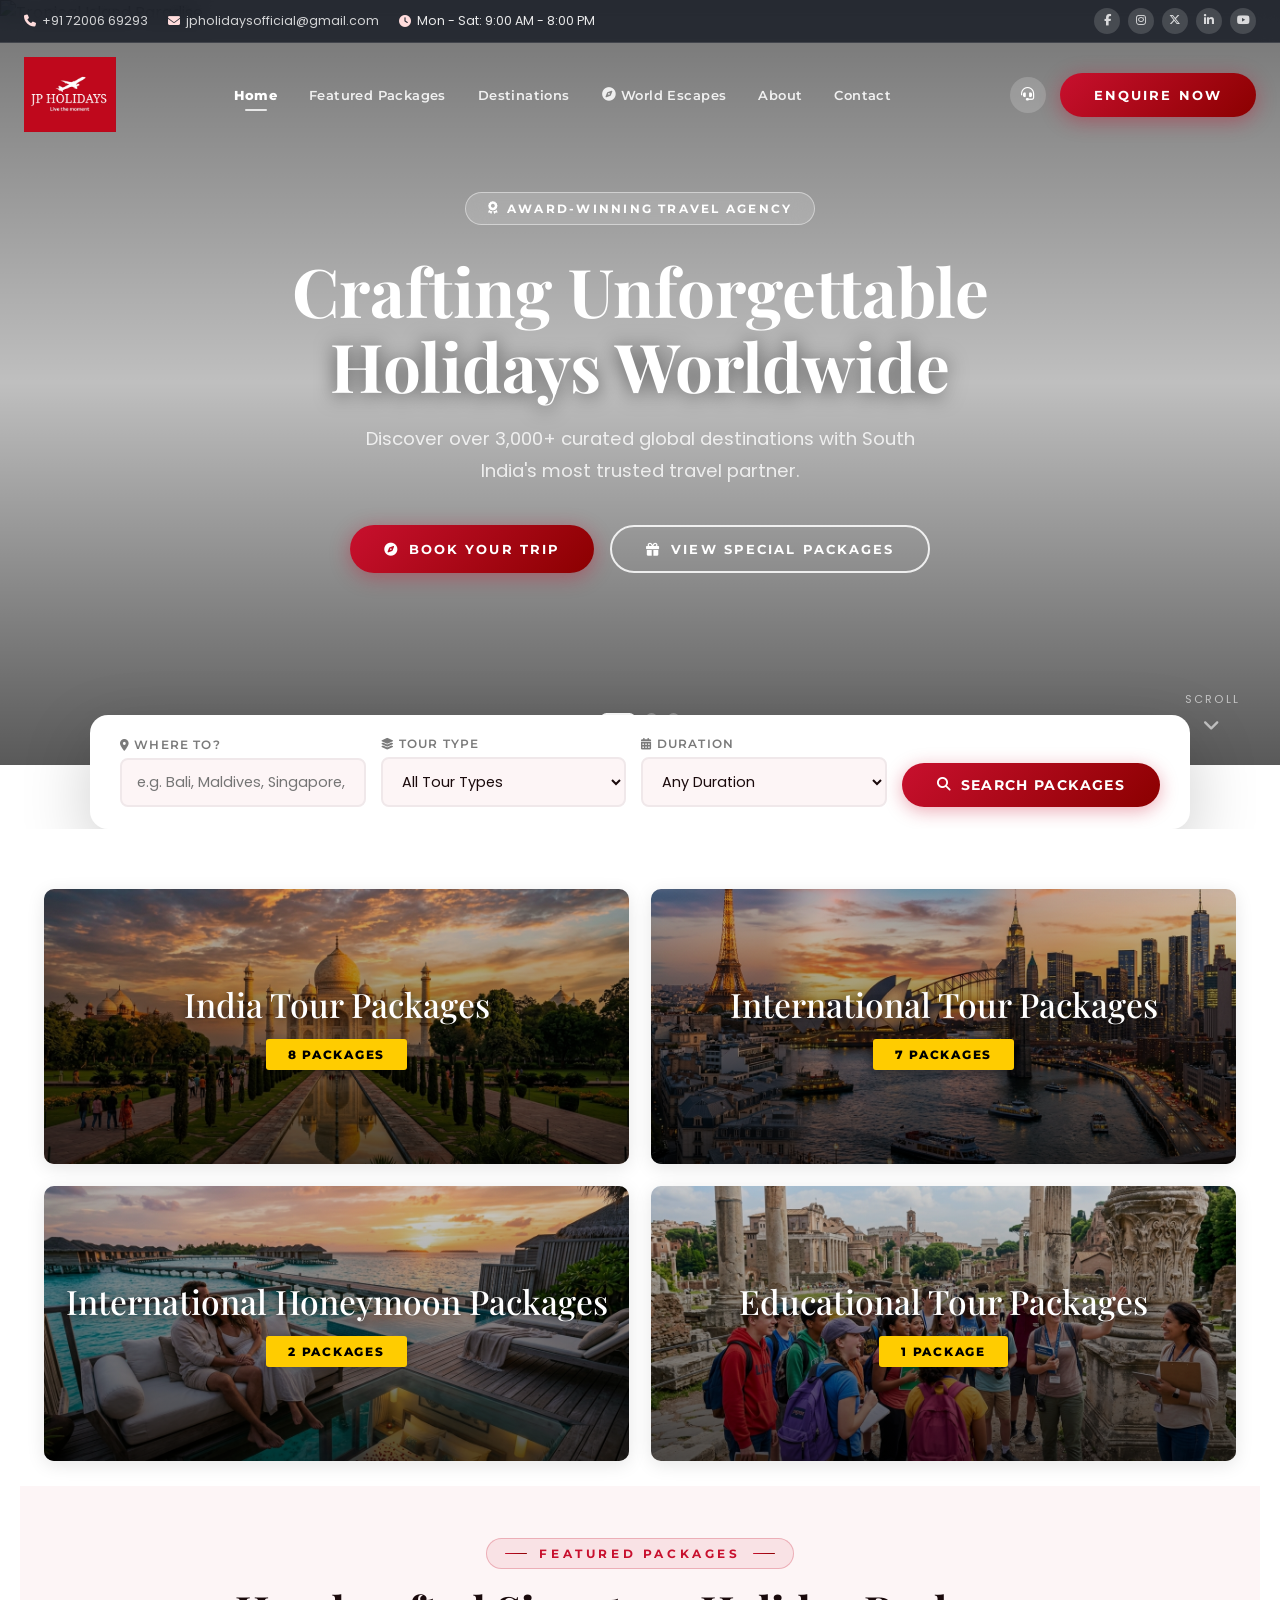
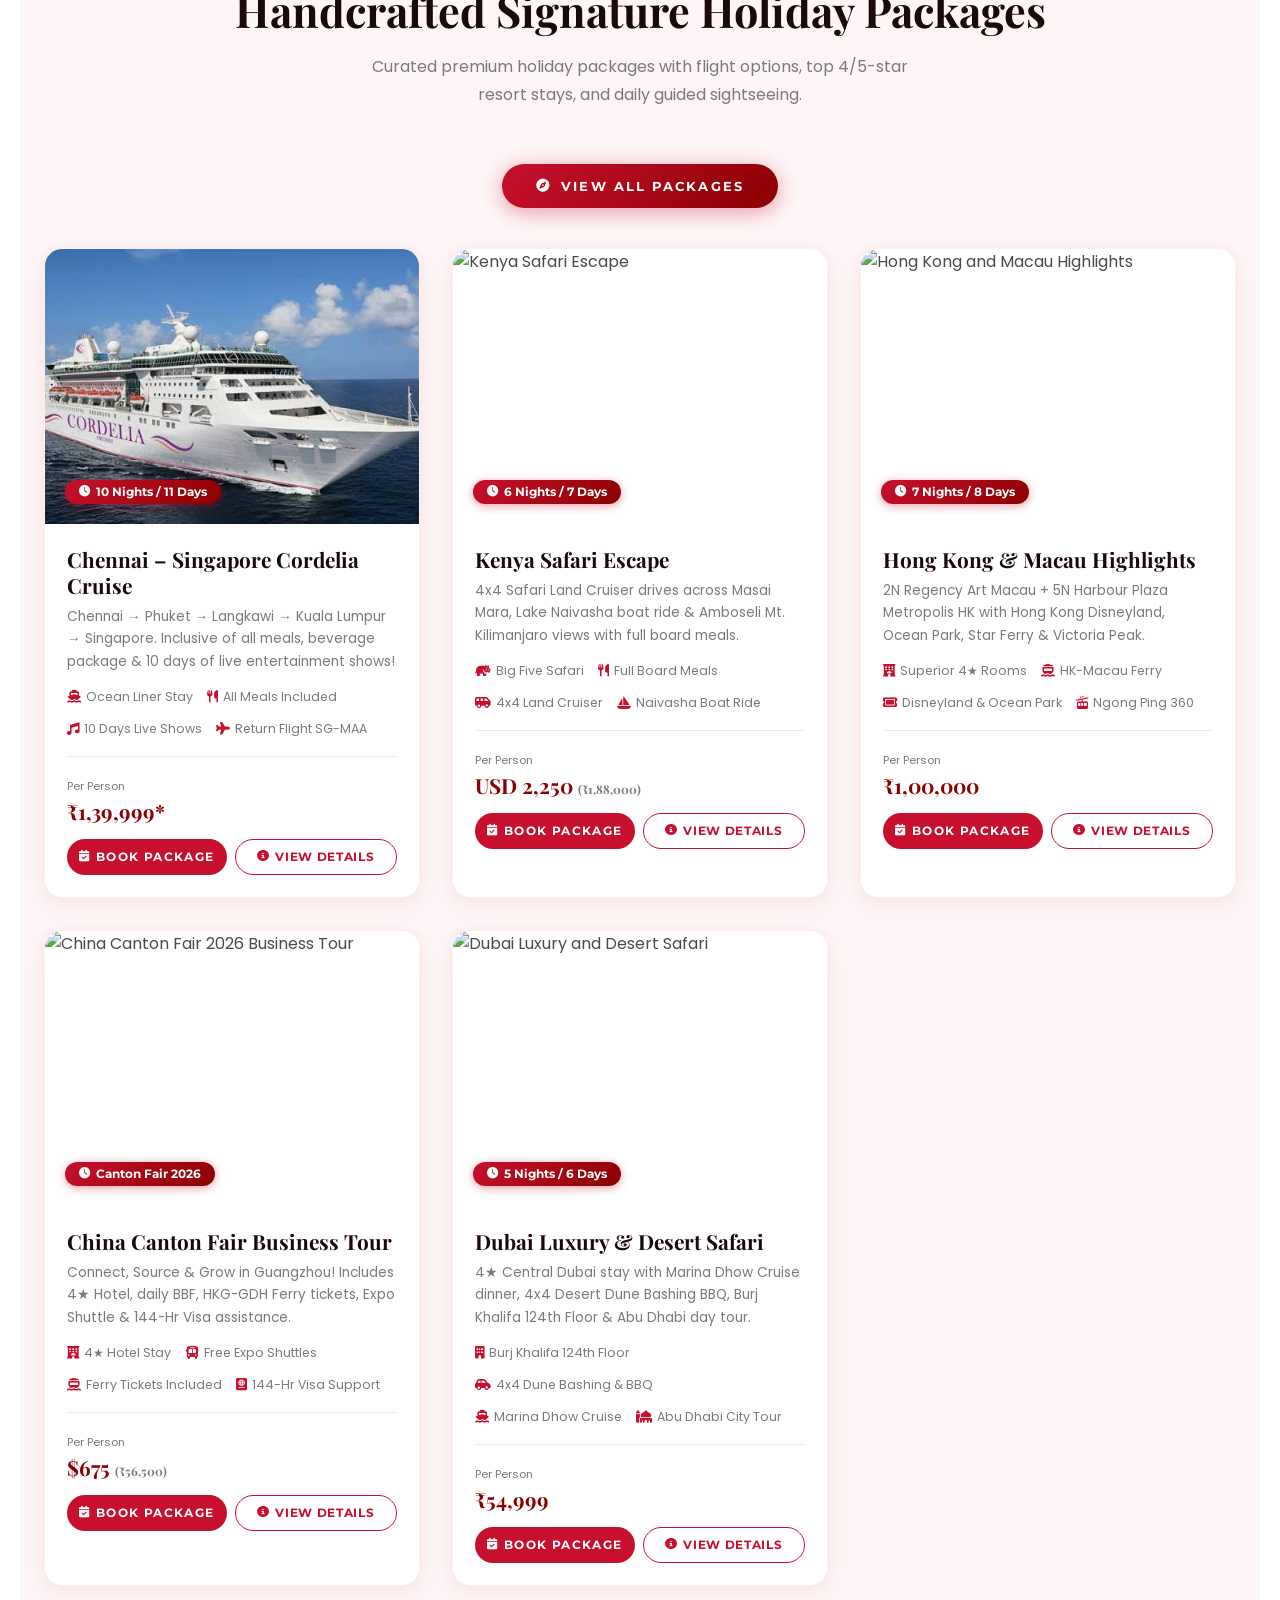
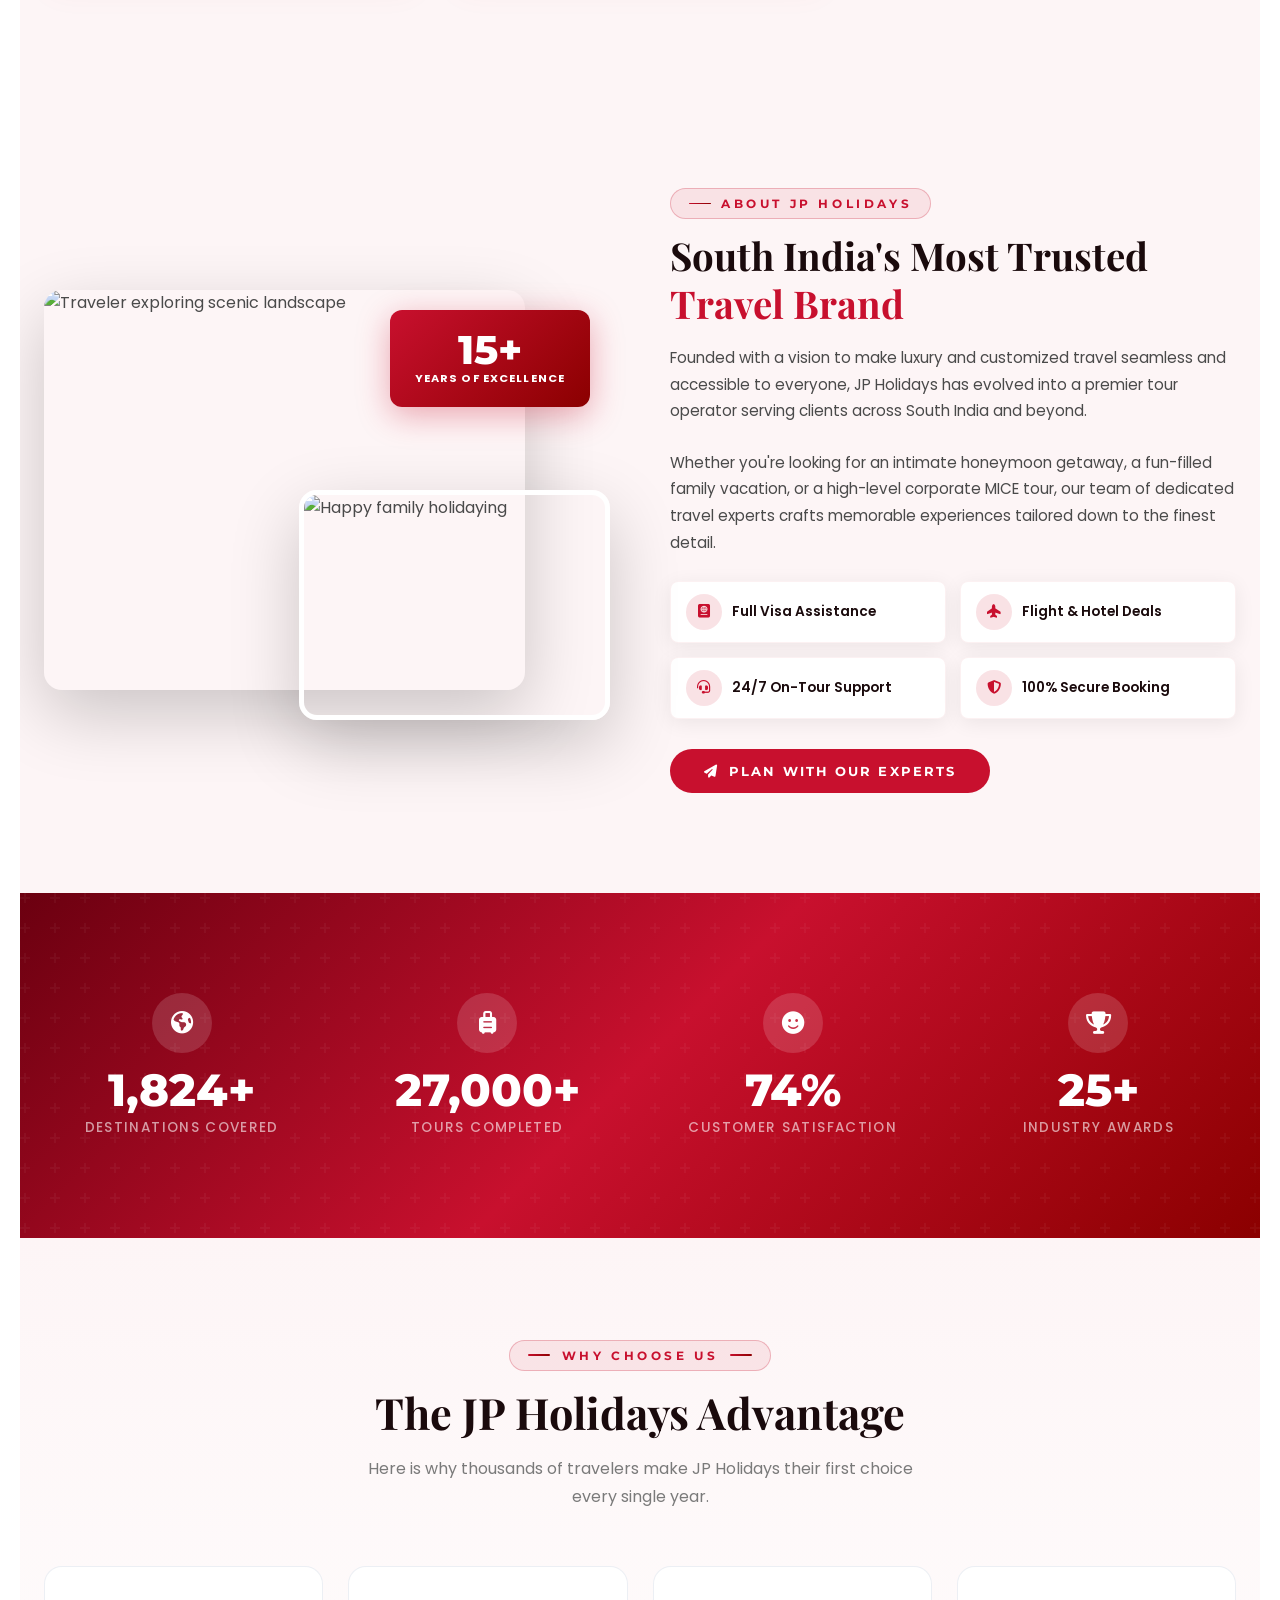
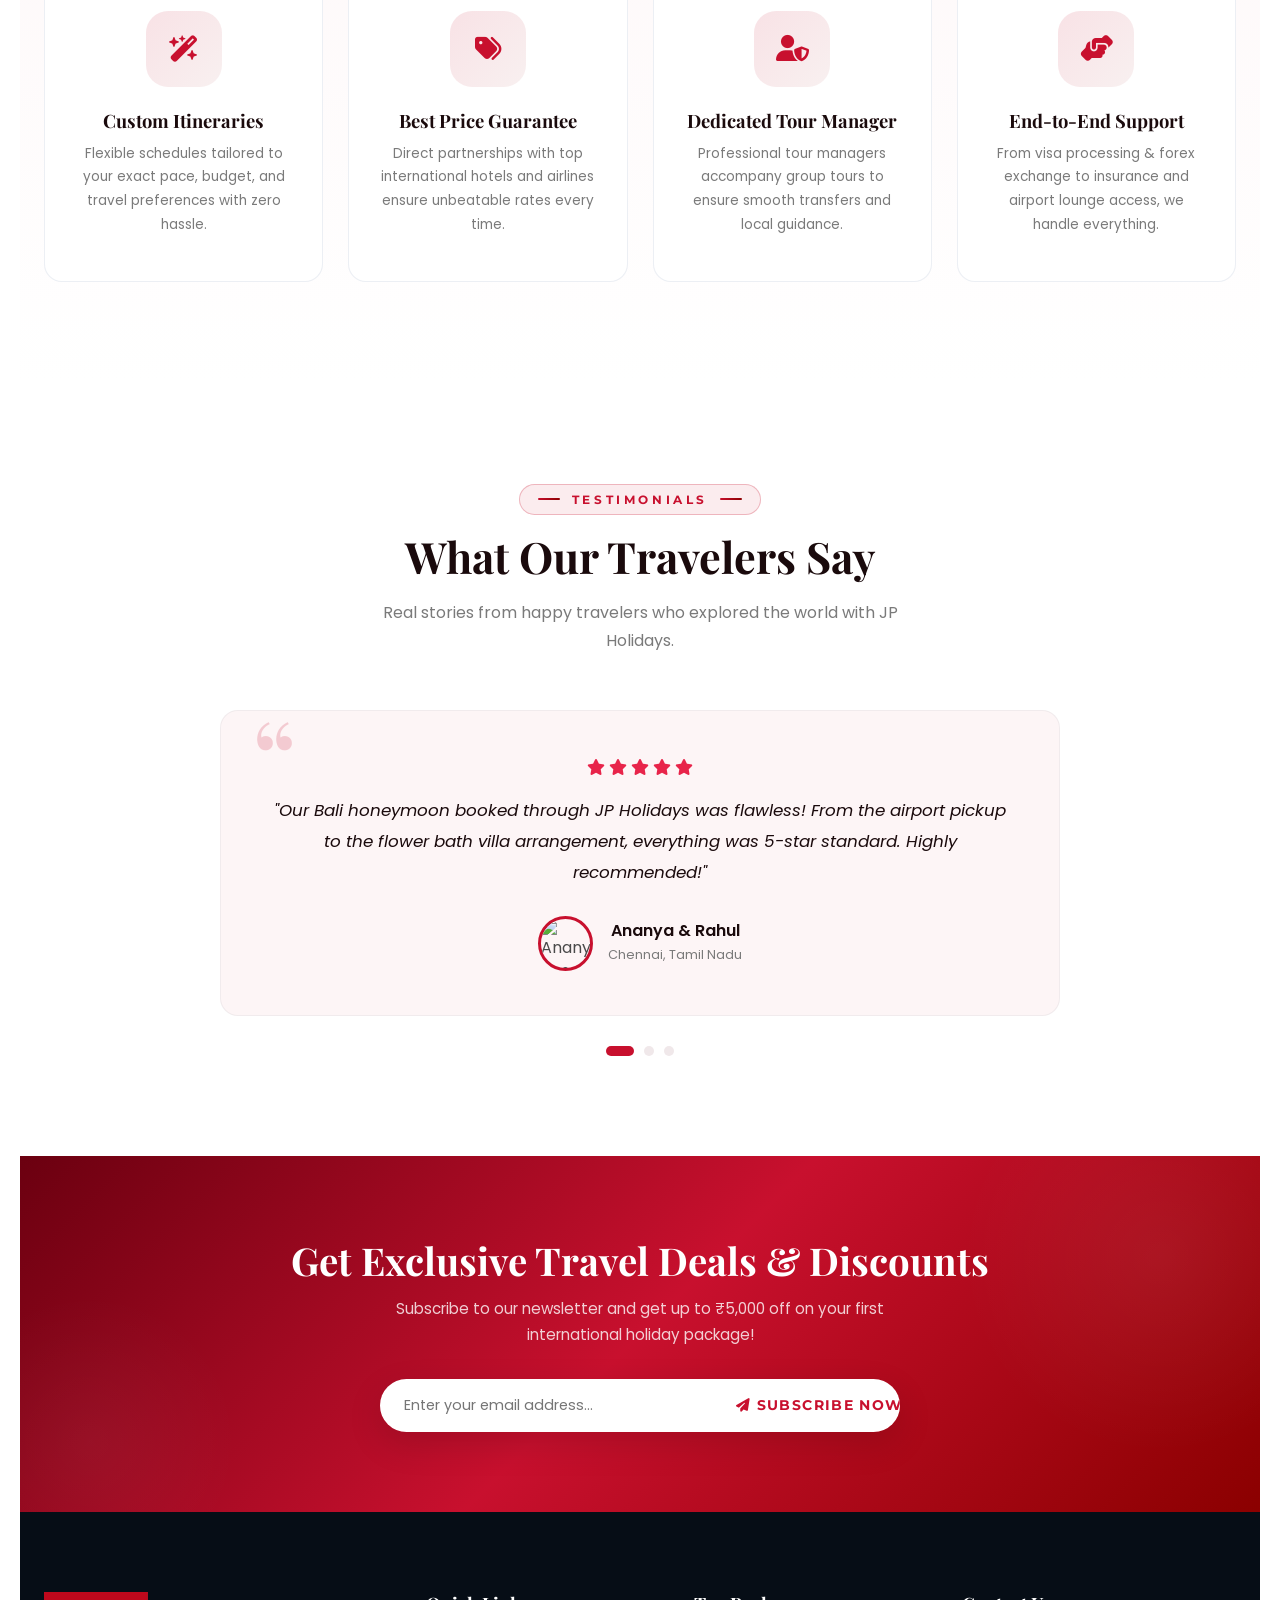
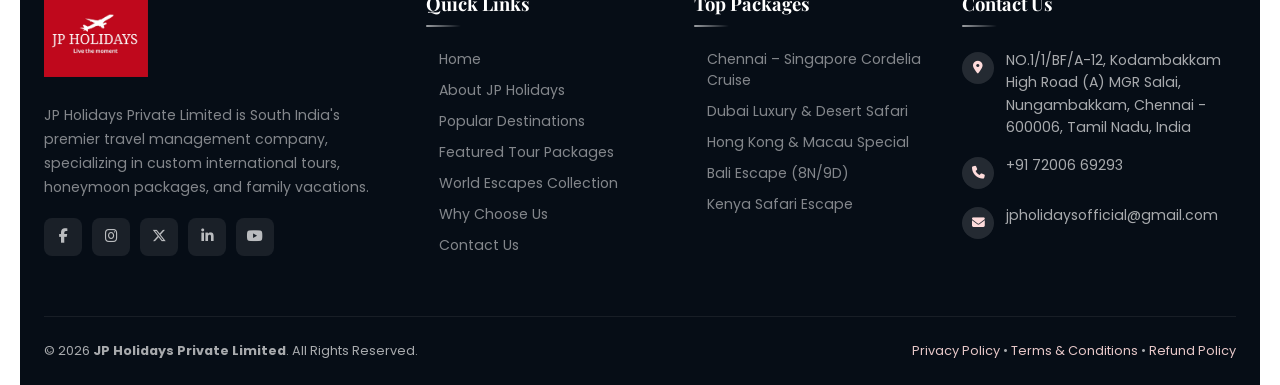
==== index.html @ a2f13370 "Update favicon link to use local logo.png" ====
<!DOCTYPE html>
<html lang="en">
<head>
  <meta charset="UTF-8">
  <meta name="viewport" content="width=device-width, initial-scale=1.0">
  <title>JP Holidays | No. 1 Travel &amp; Holiday Company in South India</title>
  <meta name="description" content="Award-winning travel agency JP Holidays offering 3,000+ destinations worldwide, custom tour packages, honeymoon specials, and international group tours.">
  <meta name="keywords" content="JP Holidays, travel agency, tour packages, South India travel, honeymoon tours, international holidays, flight booking, luxury tours">

  <!-- Favicon -->
  <link rel="icon" href="logo.png" type="image/png">

  <!-- Google Fonts -->
  <link rel="preconnect" href="https://fonts.googleapis.com">
  <link rel="preconnect" href="https://fonts.gstatic.com" crossorigin>
  <link href="https://fonts.googleapis.com/css2?family=Montserrat:wght@600;700;800&family=Playfair+Display:ital,wght@0,500;0,600;0,700;1,400&family=Poppins:wght@300;400;500;600;700&display=swap" rel="stylesheet">

  <!-- Font Awesome 6 -->
  <link rel="stylesheet" href="https://cdnjs.cloudflare.com/ajax/libs/font-awesome/6.5.1/css/all.min.css">

  <!-- Custom Stylesheet -->
  <link rel="stylesheet" href="style.css?v=5.0">
</head>
<body>

  <!-- ===== HEADER & NAVBAR ===== -->
  <header id="header">
    <!-- Top Bar -->
    <div class="top-bar">
      <div class="container">
        <div class="top-bar-left">
          <a href="tel:+917200669293"><i class="fa-solid fa-phone"></i> +91 72006 69293</a>
          <a href="mailto:jpholidaysofficial@gmail.com"><i class="fa-solid fa-envelope"></i> jpholidaysofficial@gmail.com</a>
          <span><i class="fa-solid fa-clock"></i> Mon - Sat: 9:00 AM - 8:00 PM</span>
        </div>
        <div class="top-bar-right">
          <a href="#" aria-label="Facebook"><i class="fa-brands fa-facebook-f"></i></a>
          <a href="#" aria-label="Instagram"><i class="fa-brands fa-instagram"></i></a>
          <a href="#" aria-label="Twitter"><i class="fa-brands fa-x-twitter"></i></a>
          <a href="#" aria-label="LinkedIn"><i class="fa-brands fa-linkedin-in"></i></a>
          <a href="#" aria-label="YouTube"><i class="fa-brands fa-youtube"></i></a>
        </div>
      </div>
    </div>

    <!-- Main Nav -->
    <div class="header-nav-wrapper">
      <div class="container">
        <div class="header-main">
          <a href="#" class="brand-logo" title="JP Holidays">
            <img src="logo.png" alt="JP Holidays - Live the moment" class="site-logo-img">
          </a>

          <nav class="main-nav">
            <a href="index.html" class="active">Home</a>
            <a href="packages.html">Featured Packages</a>
            <a href="destinations.html">Destinations</a>
            <a href="world-escapes.html"><i class="fa-solid fa-compass"></i> World Escapes</a>
            <a href="about.html">About</a>
            <a href="contact.html">Contact</a>
          </nav>

          <div class="header-cta">
            <div class="header-phone">
              <i class="fa-solid fa-headset"></i>
            </div>
            <button type="button" class="btn btn-primary open-enquiry-btn" data-place="Custom / Other Destination">Enquire Now</button>
            <button class="mobile-toggle" aria-label="Toggle navigation">
              <span></span>
              <span></span>
              <span></span>
            </button>
          </div>
        </div>
      </div>
    </div>
  </header>

  <!-- ===== HERO SECTION ===== -->
  <section class="hero" id="hero">
    <div class="hero-slider">
      <!-- Slide 1 -->
      <div class="hero-slide active">
        <img src="https://images.unsplash.com/photo-1507525428034-b723cf961d3e?auto=format&fit=crop&w=1920&q=80" alt="Tropical Island Paradise">
        <div class="hero-overlay"></div>
        <div class="hero-content">
          <div class="hero-badge"><i class="fa-solid fa-award"></i> Award-Winning Travel Agency</div>
          <h1>Crafting Unforgettable <span>Holidays Worldwide</span></h1>
          <p>Discover over 3,000+ curated global destinations with South India's most trusted travel partner.</p>
          <div class="hero-buttons">
            <button type="button" class="btn btn-primary open-enquiry-btn" data-place="Custom / Other Destination"><i class="fa-solid fa-compass"></i> Book Your Trip</button>
            <a href="#packages" class="btn btn-outline"><i class="fa-solid fa-gift"></i> View Special Packages</a>
          </div>
        </div>
      </div>

      <!-- Slide 2 -->
      <div class="hero-slide">
        <img src="https://images.unsplash.com/photo-1537996194471-e657df975ab4?auto=format&fit=crop&w=1920&q=80" alt="Bali Temple Luxury">
        <div class="hero-overlay"></div>
        <div class="hero-content">
          <div class="hero-badge"><i class="fa-solid fa-heart"></i> Exclusive Honeymoon Deals</div>
          <h1>Romantic Escapes &amp; <span>Luxury Resorts</span></h1>
          <p>Tailor-made international packages designed for couples, families, and corporate retreats.</p>
          <div class="hero-buttons">
            <button type="button" class="btn btn-primary open-enquiry-btn" data-place="Honeymoon Special Package"><i class="fa-solid fa-plane-departure"></i> Book Honeymoon</button>
            <a href="#about" class="btn btn-outline"><i class="fa-solid fa-circle-info"></i> Why JP Holidays</a>
          </div>
        </div>
      </div>

      <!-- Slide 3 -->
      <div class="hero-slide">
        <img src="https://images.unsplash.com/photo-1512453979798-5ea266f8880c?auto=format&fit=crop&w=1920&q=80" alt="Dubai City Skyline">
        <div class="hero-overlay"></div>
        <div class="hero-content">
          <div class="hero-badge"><i class="fa-solid fa-star"></i> 5-Star Rated Customer Experience</div>
          <h1>Unmatched Comfort &amp; <span>Personalized Service</span></h1>
          <p>Over 45,000+ happy travelers have trusted JP Holidays for seamless holiday experiences.</p>
          <div class="hero-buttons">
            <button type="button" class="btn btn-primary open-enquiry-btn" data-place="Custom / Other Destination"><i class="fa-solid fa-magnifying-glass"></i> Plan Your Trip</button>
            <a href="#testimonials" class="btn btn-outline"><i class="fa-solid fa-quote-left"></i> Customer Stories</a>
          </div>
        </div>
      </div>
    </div>

    <!-- Navigation Dots -->
    <div class="hero-nav">
      <button class="hero-dot active" aria-label="Slide 1"></button>
      <button class="hero-dot" aria-label="Slide 2"></button>
      <button class="hero-dot" aria-label="Slide 3"></button>
    </div>

    <!-- Scroll Indicator -->
    <div class="hero-scroll">
      <span>Scroll</span>
      <i class="fa-solid fa-angle-down"></i>
    </div>
  </section>

  <!-- ===== SEARCH SECTION ===== -->
  <section class="search-section" id="search">
    <form class="search-bar">
      <div class="search-group">
        <label for="search-dest"><i class="fa-solid fa-location-dot"></i> Where to?</label>
        <input type="text" id="search-dest" placeholder="e.g. Bali, Maldives, Singapore, Kashmir..." required>
      </div>
      <div class="search-group">
        <label for="search-type"><i class="fa-solid fa-layer-group"></i> Tour Type</label>
        <select id="search-type">
          <option value="all">All Tour Types</option>
          <option value="honeymoon">Honeymoon Package</option>
          <option value="family">Family Holiday</option>
          <option value="group">International Group Tour</option>
          <option value="adventure">Adventure &amp; Wildlife</option>
          <option value="cruise">Luxury Cruise</option>
        </select>
      </div>
      <div class="search-group">
        <label for="search-duration"><i class="fa-solid fa-calendar-days"></i> Duration</label>
        <select id="search-duration">
          <option value="any">Any Duration</option>
          <option value="3-5">3 to 5 Days</option>
          <option value="6-9">6 to 9 Days</option>
          <option value="10+">10+ Days</option>
        </select>
      </div>
      <button type="submit" class="search-btn">
        <i class="fa-solid fa-magnifying-glass"></i> Search Packages
      </button>
    </form>
  <!-- ===== TOUR CATEGORIES SECTION (OPTIONS ABOVE FEATURED CARDS) ===== -->
  <section class="tour-categories" id="tour-categories">
    <div class="container">
      <div class="categories-grid-wrapper">
        <!-- Top Row: 2 Cards -->
        <div class="categories-row categories-row-top">
          <a href="packages.html?category=india" class="cat-card reveal">
            <img src="cat_india.jpg" alt="India Tour Packages" class="cat-card-img">
            <div class="cat-card-overlay"></div>
            <div class="cat-card-content">
              <h3 class="cat-card-title">India Tour Packages</h3>
              <span class="cat-card-badge">8 PACKAGES</span>
            </div>
          </a>
          <a href="packages.html?category=international" class="cat-card reveal">
            <img src="cat_international.jpg" alt="International Tour Packages" class="cat-card-img">
            <div class="cat-card-overlay"></div>
            <div class="cat-card-content">
              <h3 class="cat-card-title">International Tour Packages</h3>
              <span class="cat-card-badge">7 PACKAGES</span>
            </div>
          </a>
        </div>

        <!-- Bottom Row: 2 Cards -->
        <div class="categories-row categories-row-bottom">
          <a href="packages.html?category=honeymoon" class="cat-card reveal">
            <img src="cat_honeymoon.jpg" alt="International Honeymoon Packages" class="cat-card-img">
            <div class="cat-card-overlay"></div>
            <div class="cat-card-content">
              <h3 class="cat-card-title">International Honeymoon Packages</h3>
              <span class="cat-card-badge">2 PACKAGES</span>
            </div>
          </a>
          <a href="packages.html?category=educational" class="cat-card reveal">
            <img src="cat_educational.jpg" alt="Educational Tour Packages" class="cat-card-img">
            <div class="cat-card-overlay"></div>
            <div class="cat-card-content">
              <h3 class="cat-card-title">Educational Tour Packages</h3>
              <span class="cat-card-badge">1 PACKAGE</span>
            </div>
          </a>
        </div>
      </div>
    </div>
  </section>

  <!-- ===== FEATURED PACKAGES (PRIMARY SHOWCASE) ===== -->
  <section class="packages" id="packages" style="padding-top: 50px;">
    <div class="container">
      <div class="section-header reveal">
        <span class="subtitle">Featured Packages</span>
        <h2>Handcrafted Signature Holiday Packages</h2>
        <p>Curated premium holiday packages with flight options, top 4/5-star resort stays, and daily guided sightseeing.</p>
      </div>
      <div style="text-align:center;margin-bottom:40px;">
        <a href="packages.html" class="btn btn-primary"><i class="fa-solid fa-compass"></i> View All Packages</a>
      </div>

      <div class="packages-grid">
        <!-- Card 1: Chennai – Singapore Cordelia Cruise -->
        <div class="package-card reveal" data-package="cruise">
          <div class="package-img">
            <img src="chennai_singapore_cruise.jpg" alt="Chennai to Singapore Cordelia Cruise Ship">
            <div class="package-overlay">
              <div class="package-duration"><i class="fa-solid fa-clock"></i> 10 Nights / 11 Days</div>
            </div>
          </div>
          <div class="package-body">
            <h3>Chennai – Singapore Cordelia Cruise</h3>
            <p class="desc">Chennai → Phuket → Langkawi → Kuala Lumpur → Singapore. Inclusive of all meals, beverage package &amp; 10 days of live entertainment shows!</p>
            <div class="package-details">
              <div class="package-detail"><i class="fa-solid fa-ship"></i> Ocean Liner Stay</div>
              <div class="package-detail"><i class="fa-solid fa-utensils"></i> All Meals Included</div>
              <div class="package-detail"><i class="fa-solid fa-music"></i> 10 Days Live Shows</div>
              <div class="package-detail"><i class="fa-solid fa-plane"></i> Return Flight SG-MAA</div>
            </div>
            <div class="package-footer">
              <div class="package-price">
                <span class="from">Per Person</span>
                <div class="amount">&#8377;1,39,999*</div>
              </div>
              <div class="card-action-btns">
                <button class="package-book open-enquiry-btn" data-place="Chennai – Singapore Cordelia Cruise"><i class="fa-solid fa-calendar-check"></i> Book Package</button>
                <button class="btn-details-outline" data-modal="cruise"><i class="fa-solid fa-circle-info"></i> View Details</button>
              </div>
            </div>
          </div>
        </div>

    

        <!-- Card 3: Kenya Safari Escape -->
        <div class="package-card reveal" data-package="kenya-pdf">
          <div class="package-img">
            <img src="https://images.unsplash.com/photo-1534567153574-2b12153a87f0?auto=format&fit=crop&w=800&q=80" alt="Kenya Safari Escape">
            <div class="package-overlay">
              <div class="package-duration"><i class="fa-solid fa-clock"></i> 6 Nights / 7 Days</div>
            </div>
          </div>
          <div class="package-body">
            <h3>Kenya Safari Escape</h3>
            <p class="desc">4x4 Safari Land Cruiser drives across Masai Mara, Lake Naivasha boat ride &amp; Amboseli Mt. Kilimanjaro views with full board meals.</p>
            <div class="package-details">
              <div class="package-detail"><i class="fa-solid fa-hippo"></i> Big Five Safari</div>
              <div class="package-detail"><i class="fa-solid fa-utensils"></i> Full Board Meals</div>
              <div class="package-detail"><i class="fa-solid fa-van-shuttle"></i> 4x4 Land Cruiser</div>
              <div class="package-detail"><i class="fa-solid fa-sailboat"></i> Naivasha Boat Ride</div>
            </div>
            <div class="package-footer">
              <div class="package-price">
                <span class="from">Per Person</span>
                <div class="amount">USD 2,250 <small style="font-size:0.75rem; color:#777;">(&#8377;1,88,000)</small></div>
              </div>
              <div class="card-action-btns">
                <button class="package-book open-enquiry-btn" data-place="Kenya Safari Escape (6N/7D)"><i class="fa-solid fa-calendar-check"></i> Book Package</button>
                <button class="btn-details-outline" data-modal="kenya-pdf"><i class="fa-solid fa-circle-info"></i> View Details</button>
              </div>
            </div>
          </div>
        </div>

        <!-- Card 4: Hong Kong & Macau -->
        <div class="package-card reveal" data-package="hk-macau">
          <div class="package-img">
            <img src="https://images.unsplash.com/photo-1506970845246-18f21d533b20?auto=format&fit=crop&w=800&q=80" alt="Hong Kong and Macau Highlights">
            <div class="package-overlay">
              <div class="package-duration"><i class="fa-solid fa-clock"></i> 7 Nights / 8 Days</div>
            </div>
          </div>
          <div class="package-body">
            <h3>Hong Kong &amp; Macau Highlights</h3>
            <p class="desc">2N Regency Art Macau + 5N Harbour Plaza Metropolis HK with Hong Kong Disneyland, Ocean Park, Star Ferry &amp; Victoria Peak.</p>
            <div class="package-details">
              <div class="package-detail"><i class="fa-solid fa-hotel"></i> Superior 4&#9733; Rooms</div>
              <div class="package-detail"><i class="fa-solid fa-ferry"></i> HK-Macau Ferry</div>
              <div class="package-detail"><i class="fa-solid fa-ticket"></i> Disneyland &amp; Ocean Park</div>
              <div class="package-detail"><i class="fa-solid fa-cable-car"></i> Ngong Ping 360</div>
            </div>
            <div class="package-footer">
              <div class="package-price">
                <span class="from">Per Person</span>
                <div class="amount">&#8377;1,00,000</div>
              </div>
              <div class="card-action-btns">
                <button class="package-book open-enquiry-btn" data-place="Hong Kong &amp; Macau Special"><i class="fa-solid fa-calendar-check"></i> Book Package</button>
                <button class="btn-details-outline" data-modal="hk-macau"><i class="fa-solid fa-circle-info"></i> View Details</button>
              </div>
            </div>
          </div>
        </div>
            <!-- Card 2: China Canton Fair 2026 -->
        <div class="package-card reveal" data-package="canton">
          <div class="package-img">
            <img src="https://images.unsplash.com/photo-1508804185872-d7badad00f7d?auto=format&fit=crop&w=800&q=80" alt="China Canton Fair 2026 Business Tour">
            <div class="package-overlay">
              <div class="package-duration"><i class="fa-solid fa-clock"></i> Canton Fair 2026</div>
            </div>
          </div>
          <div class="package-body">
            <h3>China Canton Fair Business Tour</h3>
            <p class="desc">Connect, Source &amp; Grow in Guangzhou! Includes 4&#9733; Hotel, daily BBF, HKG-GDH Ferry tickets, Expo Shuttle &amp; 144-Hr Visa assistance.</p>
            <div class="package-details">
              <div class="package-detail"><i class="fa-solid fa-hotel"></i> 4&#9733; Hotel Stay</div>
              <div class="package-detail"><i class="fa-solid fa-bus"></i> Free Expo Shuttles</div>
              <div class="package-detail"><i class="fa-solid fa-ferry"></i> Ferry Tickets Included</div>
              <div class="package-detail"><i class="fa-solid fa-passport"></i> 144-Hr Visa Support</div>
            </div>
            <div class="package-footer">
              <div class="package-price">
                <span class="from">Per Person</span>
                <div class="amount">$675 <small style="font-size:0.75rem; color:#777;">(&#8377;56,500)</small></div>
              </div>
              <div class="card-action-btns">
                <button class="package-book open-enquiry-btn" data-place="China Canton Fair Business Tour"><i class="fa-solid fa-calendar-check"></i> Book Package</button>
                <button class="btn-details-outline" data-modal="canton"><i class="fa-solid fa-circle-info"></i> View Details</button>
              </div>
            </div>
          </div>
        </div>

        <!-- Card 5: Dubai Luxury & Desert Safari -->
        <div class="package-card reveal" data-package="dubai">
          <div class="package-img">
            <img src="https://images.unsplash.com/photo-1512453979798-5ea266f8880c?auto=format&fit=crop&w=800&q=80" alt="Dubai Luxury and Desert Safari">
            <div class="package-overlay">
              <div class="package-duration"><i class="fa-solid fa-clock"></i> 5 Nights / 6 Days</div>
            </div>
          </div>
          <div class="package-body">
            <h3>Dubai Luxury &amp; Desert Safari</h3>
            <p class="desc">4★ Central Dubai stay with Marina Dhow Cruise dinner, 4x4 Desert Dune Bashing BBQ, Burj Khalifa 124th Floor &amp; Abu Dhabi day tour.</p>
            <div class="package-details">
              <div class="package-detail"><i class="fa-solid fa-building"></i> Burj Khalifa 124th Floor</div>
              <div class="package-detail"><i class="fa-solid fa-car-side"></i> 4x4 Dune Bashing &amp; BBQ</div>
              <div class="package-detail"><i class="fa-solid fa-ship"></i> Marina Dhow Cruise</div>
              <div class="package-detail"><i class="fa-solid fa-mosque"></i> Abu Dhabi City Tour</div>
            </div>
            <div class="package-footer">
              <div class="package-price">
                <span class="from">Per Person</span>
                <div class="amount">&#8377;54,999</div>
              </div>
              <div class="card-action-btns">
                <button class="package-book open-enquiry-btn" data-place="Dubai Luxury & Desert Safari"><i class="fa-solid fa-calendar-check"></i> Book Package</button>
                <button class="btn-details-outline" data-modal="dubai"><i class="fa-solid fa-circle-info"></i> View Details</button>
              </div>
            </div>
          </div>
        </div>

      </div>
    </div>
  </section>

  <!-- ===== ABOUT US SECTION ===== -->
  <section class="about" id="about">
    <div class="container">
      <div class="about-grid">
        <div class="about-images reveal">
          <div class="about-img-main">
            <img src="https://images.unsplash.com/photo-1469854523086-cc02fe5d8800?auto=format&fit=crop&w=800&q=80" alt="Traveler exploring scenic landscape">
          </div>
          <div class="about-img-float">
            <img src="https://images.unsplash.com/photo-1488646953014-85cb44e25828?auto=format&fit=crop&w=600&q=80" alt="Happy family holidaying">
          </div>
          <div class="about-experience">
            <div class="number">15+</div>
            <div class="label">Years of Excellence</div>
          </div>
        </div>

        <div class="about-content reveal">
          <span class="subtitle">About JP Holidays</span>
          <h2>South India's Most Trusted <span>Travel Brand</span></h2>
          <p>Founded with a vision to make luxury and customized travel seamless and accessible to everyone, JP Holidays has evolved into a premier tour operator serving clients across South India and beyond.</p>
          <p>Whether you're looking for an intimate honeymoon getaway, a fun-filled family vacation, or a high-level corporate MICE tour, our team of dedicated travel experts crafts memorable experiences tailored down to the finest detail.</p>

          <div class="about-features">
            <div class="about-feature">
              <i class="fa-solid fa-passport"></i>
              <span>Full Visa Assistance</span>
            </div>
            <div class="about-feature">
              <i class="fa-solid fa-plane-up"></i>
              <span>Flight &amp; Hotel Deals</span>
            </div>
            <div class="about-feature">
              <i class="fa-solid fa-headset"></i>
              <span>24/7 On-Tour Support</span>
            </div>
            <div class="about-feature">
              <i class="fa-solid fa-shield-halved"></i>
              <span>100% Secure Booking</span>
            </div>
          </div>

          <a href="#contact" class="btn btn-dark"><i class="fa-solid fa-paper-plane"></i> Plan With Our Experts</a>
        </div>
      </div>
    </div>
  </section>

  <!-- ===== STATISTICS SECTION ===== -->
  <section class="stats">
    <div class="container">
      <div class="stats-grid">
        <div class="stat-item">
          <div class="stat-icon"><i class="fa-solid fa-earth-americas"></i></div>
          <div class="stat-number counter" data-target="3000" data-suffix="+">0</div>
          <div class="stat-label">Destinations Covered</div>
        </div>
        <div class="stat-item">
          <div class="stat-icon"><i class="fa-solid fa-suitcase-rolling"></i></div>
          <div class="stat-number counter" data-target="45000" data-suffix="+">0</div>
          <div class="stat-label">Tours Completed</div>
        </div>
        <div class="stat-item">
          <div class="stat-icon"><i class="fa-solid fa-face-smile"></i></div>
          <div class="stat-number counter" data-target="99" data-suffix="%">0</div>
          <div class="stat-label">Customer Satisfaction</div>
        </div>
        <div class="stat-item">
          <div class="stat-icon"><i class="fa-solid fa-trophy"></i></div>
          <div class="stat-number counter" data-target="25" data-suffix="+">0</div>
          <div class="stat-label">Industry Awards</div>
        </div>
      </div>
    </div>
  </section>

  <!-- ===== WHY CHOOSE US ===== -->
  <section class="features" id="why-choose">
    <div class="container">
      <div class="section-header reveal">
        <span class="subtitle">Why Choose Us</span>
        <h2>The JP Holidays Advantage</h2>
        <p>Here is why thousands of travelers make JP Holidays their first choice every single year.</p>
      </div>

      <div class="features-grid">
        <div class="feature-card reveal">
          <div class="feature-icon"><i class="fa-solid fa-wand-magic-sparkles"></i></div>
          <h3>Custom Itineraries</h3>
          <p>Flexible schedules tailored to your exact pace, budget, and travel preferences with zero hassle.</p>
        </div>

        <div class="feature-card reveal">
          <div class="feature-icon"><i class="fa-solid fa-tags"></i></div>
          <h3>Best Price Guarantee</h3>
          <p>Direct partnerships with top international hotels and airlines ensure unbeatable rates every time.</p>
        </div>

        <div class="feature-card reveal">
          <div class="feature-icon"><i class="fa-solid fa-user-shield"></i></div>
          <h3>Dedicated Tour Manager</h3>
          <p>Professional tour managers accompany group tours to ensure smooth transfers and local guidance.</p>
        </div>

        <div class="feature-card reveal">
          <div class="feature-icon"><i class="fa-solid fa-handshake-angle"></i></div>
          <h3>End-to-End Support</h3>
          <p>From visa processing &amp; forex exchange to insurance and airport lounge access, we handle everything.</p>
        </div>
      </div>
    </div>
  </section>

  <!-- ===== TESTIMONIALS SECTION ===== -->
  <section class="testimonials" id="testimonials">
    <div class="container">
      <div class="section-header reveal">
        <span class="subtitle">Testimonials</span>
        <h2>What Our Travelers Say</h2>
        <p>Real stories from happy travelers who explored the world with JP Holidays.</p>
      </div>

      <div class="testimonials-wrapper reveal">
        <div class="testimonials-track">
          <!-- Slide 1 -->
          <div class="testimonial-card">
            <div class="testimonial-inner">
              <div class="testimonial-stars">
                <i class="fa-solid fa-star"></i><i class="fa-solid fa-star"></i><i class="fa-solid fa-star"></i><i class="fa-solid fa-star"></i><i class="fa-solid fa-star"></i>
              </div>
              <p>"Our Bali honeymoon booked through JP Holidays was flawless! From the airport pickup to the flower bath villa arrangement, everything was 5-star standard. Highly recommended!"</p>
              <div class="testimonial-author">
                <img src="https://images.unsplash.com/photo-1534528741775-53994a69daeb?auto=format&fit=crop&w=150&q=80" alt="Ananya &amp; Rahul" class="testimonial-avatar">
                <div class="testimonial-info">
                  <h4>Ananya &amp; Rahul</h4>
                  <span>Chennai, Tamil Nadu</span>
                </div>
              </div>
            </div>
          </div>

          <!-- Slide 2 -->
          <div class="testimonial-card">
            <div class="testimonial-inner">
              <div class="testimonial-stars">
                <i class="fa-solid fa-star"></i><i class="fa-solid fa-star"></i><i class="fa-solid fa-star"></i><i class="fa-solid fa-star"></i><i class="fa-solid fa-star"></i>
              </div>
              <p>"We took our family on the Singapore &amp; Cordelia Cruise tour with JP Holidays. The accommodation, sightseeing, and onboard entertainment were top notch! Our tour manager took care of everyone like family."</p>
              <div class="testimonial-author">
                <img src="https://images.unsplash.com/photo-1507003211169-0a1dd7228f2d?auto=format&fit=crop&w=150&q=80" alt="Suresh Ramakrishnan" class="testimonial-avatar">
                <div class="testimonial-info">
                  <h4>Suresh Ramakrishnan</h4>
                  <span>Coimbatore</span>
                </div>
              </div>
            </div>
          </div>

          <!-- Slide 3 -->
          <div class="testimonial-card">
            <div class="testimonial-inner">
              <div class="testimonial-stars">
                <i class="fa-solid fa-star"></i><i class="fa-solid fa-star"></i><i class="fa-solid fa-star"></i><i class="fa-solid fa-star"></i><i class="fa-solid fa-star"></i>
              </div>
              <p>"Maldives overwater villa package was unbelievable value for money. JP Holidays handled visa, insurance &amp; speedboat transfer seamlessly. Will definitely book again!"</p>
              <div class="testimonial-author">
                <img src="https://images.unsplash.com/photo-1517841905240-472988babdf9?auto=format&fit=crop&w=150&q=80" alt="Priya Venkatesh" class="testimonial-avatar">
                <div class="testimonial-info">
                  <h4>Priya Venkatesh</h4>
                  <span>Bengaluru</span>
                </div>
              </div>
            </div>
          </div>
        </div>

        <div class="testimonial-nav">
          <button class="testimonial-dot active" aria-label="Testimonial 1"></button>
          <button class="testimonial-dot" aria-label="Testimonial 2"></button>
          <button class="testimonial-dot" aria-label="Testimonial 3"></button>
        </div>
      </div>
    </div>
  </section>

  <!-- ===== NEWSLETTER / CONTACT ===== -->
  <section class="newsletter" id="contact">
    <div class="container">
      <div class="newsletter-content reveal">
        <h2>Get Exclusive Travel Deals &amp; Discounts</h2>
        <p>Subscribe to our newsletter and get up to &#8377;5,000 off on your first international holiday package!</p>
        <form class="newsletter-form" onsubmit="event.preventDefault(); alert('Thank you for subscribing to JP Holidays!');">
          <input type="email" placeholder="Enter your email address..." required>
          <button type="submit"><i class="fa-solid fa-paper-plane"></i> Subscribe Now</button>
        </form>
      </div>
    </div>
  </section>

  <!-- ===== FOOTER ===== -->
  <footer class="footer">
    <div class="container">
      <div class="footer-grid">
        <div class="footer-col footer-about">
          <a href="#" class="brand-logo" style="display:inline-block; margin-bottom:20px;">
            <img src="logo.png" alt="JP Holidays - Live the moment" class="site-logo-img footer-logo">
          </a>
          <p>JP Holidays Private Limited is South India's premier travel management company, specializing in custom international tours, honeymoon packages, and family vacations.</p>
          <div class="footer-social">
            <a href="#" aria-label="Facebook"><i class="fa-brands fa-facebook-f"></i></a>
            <a href="#" aria-label="Instagram"><i class="fa-brands fa-instagram"></i></a>
            <a href="#" aria-label="Twitter"><i class="fa-brands fa-x-twitter"></i></a>
            <a href="#" aria-label="LinkedIn"><i class="fa-brands fa-linkedin-in"></i></a>
            <a href="#" aria-label="YouTube"><i class="fa-brands fa-youtube"></i></a>
          </div>
        </div>

        <!-- Col 2 -->
        <div class="footer-col">
          <h4>Quick Links</h4>
          <ul>
            <li><a href="index.html">Home</a></li>
            <li><a href="about.html">About JP Holidays</a></li>
            <li><a href="destinations.html">Popular Destinations</a></li>
            <li><a href="packages.html">Featured Tour Packages</a></li>
            <li><a href="world-escapes.html">World Escapes Collection</a></li>
            <li><a href="about.html#why-choose">Why Choose Us</a></li>
            <li><a href="contact.html">Contact Us</a></li>
          </ul>
        </div>

        <!-- Col 3 -->
        <div class="footer-col">
          <h4>Top Packages</h4>
          <ul>
            <li><a href="packages.html">Chennai – Singapore Cordelia Cruise</a></li>
            <li><a href="packages.html">Dubai Luxury &amp; Desert Safari</a></li>
            <li><a href="packages.html">Hong Kong &amp; Macau Special</a></li>
            <li><a href="world-escapes.html">Bali Escape (8N/9D)</a></li>
            <li><a href="world-escapes.html">Kenya Safari Escape</a></li>
          </ul>
        </div>

        <!-- Col 4 -->
        <div class="footer-col footer-contact">
          <h4>Contact Us</h4>
          <ul>
            <li>
              <i class="fa-solid fa-location-dot"></i>
              <span>NO.1/1/BF/A-12, Kodambakkam High Road (A) MGR Salai, Nungambakkam, Chennai - 600006, Tamil Nadu, India</span>
            </li>
            <li>
              <i class="fa-solid fa-phone"></i>
              <span>+91 72006 69293</span>
            </li>
            <li>
              <i class="fa-solid fa-envelope"></i>
              <span>jpholidaysofficial@gmail.com</span>
            </li>
          </ul>
        </div>
      </div>

      <!-- Bottom Bar -->
      <div class="footer-bottom">
        <div>&copy; 2026 <strong>JP Holidays Private Limited</strong>. All Rights Reserved.</div>
        <div>
          <a href="#">Privacy Policy</a> &bull;
          <a href="#">Terms &amp; Conditions</a> &bull;
          <a href="#">Refund Policy</a>
        </div>
      </div>
    </div>
  </footer>

  <!-- Back to Top -->
  <button class="back-to-top" aria-label="Back to top">
    <i class="fa-solid fa-arrow-up"></i>
  </button>

  <!-- Modal for Package Itinerary & Poster Details -->
  <div class="modal-backdrop" id="tour-modal">
    <div class="modal-container">
      <button class="modal-close" aria-label="Close modal">&times;</button>
      <div class="modal-content" id="modal-dynamic-content">
        <!-- Content inserted dynamically by script.js -->
      </div>
    </div>
  </div>

  <!-- ===== PACKAGE ENQUIRY FORM MODAL ===== -->
  <div class="modal-backdrop" id="enquiry-modal">
    <div class="modal-container enquiry-modal-container">
      <button class="modal-close" aria-label="Close modal" id="enquiry-modal-close">&times;</button>
      
      <div class="enquiry-modal-header">
        <div class="enquiry-badge"><i class="fa-solid fa-paper-plane"></i> Quick Booking Enquiry</div>
        <h2>Holiday Package Enquiry</h2>
        <p>Please provide your travel details below. Our tour experts will tailor the best package &amp; rates for you!</p>
      </div>

      <form class="enquiry-form" id="enquiryForm">
        <div class="form-grid">
          <!-- 👤 Your Name -->
          <div class="form-group full-width">
            <label for="enquiry-name">👤 Your Name <span class="required">*</span></label>
            <input type="text" id="enquiry-name" placeholder="Enter your full name" required>
          </div>

          <!-- 📞 Contact Phone Number -->
          <div class="form-group">
            <label for="enquiry-phone">📞 Phone / WhatsApp No. <span class="required">*</span></label>
            <input type="tel" id="enquiry-phone" placeholder="e.g. +91 72006 69293" required>
          </div>

          <!-- 👥 No. of Adults -->
          <div class="form-group">
            <label for="enquiry-adults">👥 No. of Adults <span class="required">*</span></label>
            <input type="number" id="enquiry-adults" min="1" max="100" value="2" required>
          </div>

          <!-- 🧒 No. of Kids (Below 12 Years) & Age -->
          <div class="form-group full-width">
            <label for="enquiry-kids">🧒 No. of Kids (Below 12 Years) &amp; Age</label>
            <input type="text" id="enquiry-kids" placeholder="e.g. 1 Child (Age 6) or None">
          </div>

          <!-- 📍 Place of Visit -->
          <div class="form-group full-width">
            <label for="enquiry-place">📍 Place of Visit <span class="required">*</span></label>
            <select id="enquiry-place" required>
              <option value="Luxury Char Dham Heli Yatra (4N/5D - ₹1,98,450)">Luxury Char Dham Heli Yatra (4N/5D - ₹1,98,450)</option>
              <option value="Majestic Meghalaya Tour Package (4N/5D - ₹22,670)">Majestic Meghalaya Tour Package (4N/5D - ₹22,670)</option>
              <option value="Andaman Island Escape – Standard (4N/5D - ₹24,950)">Andaman Island Escape – Standard (4N/5D - ₹24,950 | 4 Pax: ₹99,800)</option>
              <option value="Andaman Island Escape – Elite (4N/5D - ₹29,450)">Andaman Island Escape – Elite (4N/5D - ₹29,450 | TSG Blue + TSG Auro)</option>
              <option value="Sri Lanka Escape (4N/5D - ₹25,450)">Sri Lanka Escape (4N/5D - ₹25,450)</option>
              <option value="Bhutan Thunder Dragon (6N/7D - ₹26,560)">Bhutan – Land of Thunder Dragon (6N/7D - ₹26,560)</option>
              <option value="Thailand Islands & City Escape (6N/7D - ₹37,470)">Thailand Islands &amp; City Escape (6N/7D - ₹37,470)</option>
              <option value="Finland & Norway Arctic Luxury (11N/12D - ₹5,29,761)">Finland &amp; Norway Arctic Luxury (11N/12D - ₹5,29,761)</option>
              <option value="Azerbaijan & Georgia Escape (8N/9D - ₹65,992)">Azerbaijan &amp; Georgia Escape (8N/9D - ₹65,992)</option>
              <option value="Kuala Lumpur Escape Malaysia (3N/4D - ₹18,450)">Kuala Lumpur Escape Malaysia (3N/4D - ₹18,450)</option>
              <option value="Bali Escape (8N/9D - ₹43,269)">Bali Escape (8N/9D - ₹43,269)</option>
              <option value="Kenya Safari Escape (6N/7D - USD 2,250)">Kenya Safari Escape (6N/7D - USD 2,250)</option>
              <option value="Grand Kashmir Tour (6N/7D - ₹87,450)">Grand Kashmir Tour (6N/7D - ₹87,450)</option>
              <option value="Vietnam Honeymoon Escape (5N/6D - ₹47,350)">Vietnam Romantic Honeymoon Escape (5N/6D - ₹47,350)</option>
              <option value="Kasol Honeymoon Himachal (3N/4D - ₹35,000)">Kasol Honeymoon Himachal (3N/4D - ₹35,000)</option>
              <option value="Chennai – Singapore Cordelia Cruise">Chennai – Singapore Cordelia Cruise</option>
              <option value="Dubai Luxury & Desert Safari">Dubai Luxury &amp; Desert Safari</option>
              <option value="Hong Kong & Macau Special">Hong Kong &amp; Macau Special</option>
              <option value="China Canton Fair Business Tour">China Canton Fair Business Tour</option>
              <option value="Maldives Luxury Resort">Maldives Luxury Resort</option>
              <option value="Custom / Other Destination">Custom / Other Destination</option>
            </select>
          </div>

          <!-- 📅 Check-in Date -->
          <div class="form-group">
            <label for="enquiry-checkin">📅 Check-in Date <span class="required">*</span></label>
            <input type="date" id="enquiry-checkin" required>
          </div>

          <!-- 📆 Check-out Date -->
          <div class="form-group">
            <label for="enquiry-checkout">📆 Check-out Date <span class="required">*</span></label>
            <input type="date" id="enquiry-checkout" required>
          </div>

          <!-- 🏨 Preferred Hotel Category (3★ / 4★ / 5★) -->
          <div class="form-group full-width">
            <label>🏨 Preferred Hotel Category <span class="required">*</span></label>
            <div class="hotel-category-options">
              <label class="hotel-opt">
                <input type="radio" name="hotel_category" value="3★ Standard">
                <span class="hotel-box"><i class="fa-solid fa-star"></i> 3★ Standard</span>
              </label>
              <label class="hotel-opt">
                <input type="radio" name="hotel_category" value="4★ Deluxe" checked>
                <span class="hotel-box"><i class="fa-solid fa-star"></i> 4★ Deluxe</span>
              </label>
              <label class="hotel-opt">
                <input type="radio" name="hotel_category" value="5★ Luxury">
                <span class="hotel-box"><i class="fa-solid fa-star"></i> 5★ Luxury</span>
              </label>
            </div>
          </div>
        </div>

        <div class="enquiry-form-actions">
          <button type="submit" class="btn btn-primary btn-submit-enquiry">
            <i class="fa-solid fa-paper-plane"></i> Submit Enquiry
          </button>
        </div>
      </form>
    </div>
  </div>

  <!-- JavaScript -->
  <script src="script.js"></script>
</body>
</html>
---- style.css ----
/* ===== JP HOLIDAYS — PREMIUM TRAVEL WEBSITE v6.0 (Red & White Theme) ===== */

/* --- Design Tokens --- */
:root {
  --primary: #C8102E;
  --primary-dark: #8B0000;
  --primary-light: #E8244A;
  --accent: #FFFFFF;
  --accent-dark: #C8102E;
  --accent-hover: #f0f0f0;
  --accent-gradient: linear-gradient(135deg, #C8102E 0%, #8B0000 100%);
  --orange: #E8244A;
  --white: #FFFFFF;
  --off-white: #FDF5F6;
  --light-grey: #F0E8EA;
  --grey: #7A7A7A;
  --dark: #1A0A0C;
  --text-body: #4A4A4A;
  --shadow-sm: 0 4px 20px rgba(0,0,0,0.07);
  --shadow-md: 0 12px 35px rgba(0,0,0,0.13);
  --shadow-lg: 0 24px 70px rgba(0,0,0,0.2);
  --shadow-gold: 0 8px 32px rgba(200,16,46,0.35);
  --shadow-card: 0 2px 12px rgba(200,16,46,0.06), 0 8px 32px rgba(200,16,46,0.04);
  --radius: 18px;
  --radius-sm: 12px;
  --radius-xs: 8px;
  --transition: all 0.38s cubic-bezier(0.4, 0, 0.2, 1);
  --transition-fast: all 0.22s ease;
  --heading-font: 'Playfair Display', Georgia, serif;
  --body-font: 'Poppins', 'Segoe UI', sans-serif;
  --accent-font: 'Montserrat', sans-serif;
}

/* --- Reset & Base --- */
*, *::before, *::after { margin: 0; padding: 0; box-sizing: border-box; }
html { scroll-behavior: smooth; font-size: 16px; width: 100%; overflow-x: hidden; }
body {
  font-family: var(--body-font);
  color: var(--text-body);
  background: var(--white);
  overflow-x: hidden;
  width: 100%;
  -webkit-font-smoothing: antialiased;
  -webkit-overflow-scrolling: touch;
}
img { max-width: 100%; height: auto; display: block; }
a { text-decoration: none; color: inherit; transition: var(--transition-fast); }
ul { list-style: none; }
button { cursor: pointer; border: none; outline: none; font-family: inherit; }
h1, h2, h3, h4, h5, h6 { font-family: var(--heading-font); color: var(--dark); line-height: 1.25; }
p { line-height: 1.75; font-size: 0.95rem; }
section { position: relative; }

.container {
  width: 100%;
  max-width: 1360px;
  margin: 0 auto;
  padding: 0 24px;
}

/* --- Utility --- */
.section-header { text-align: center; margin-bottom: 55px; }
.section-header .subtitle {
  font-family: var(--accent-font);
  font-size: 0.75rem;
  font-weight: 700;
  text-transform: uppercase;
  letter-spacing: 0.3em;
  color: var(--primary);
  display: inline-flex;
  align-items: center;
  gap: 12px;
  margin-bottom: 14px;
  padding: 7px 18px;
  background: rgba(200,16,46,0.08);
  border-radius: 50px;
  border: 1px solid rgba(200,16,46,0.25);
}
.section-header .subtitle::before,
.section-header .subtitle::after {
  content: '';
  width: 22px;
  height: 1.5px;
  background: var(--accent-gradient);
  border-radius: 2px;
}
.section-header h2 { font-size: 2.7rem; font-weight: 700; margin-bottom: 16px; color: var(--dark); }
.section-header p { max-width: 580px; margin: 0 auto; color: var(--grey); font-size: 1rem; }

/* --- Buttons --- */
.btn {
  display: inline-flex;
  align-items: center;
  gap: 10px;
  padding: 14px 34px;
  font-family: var(--accent-font);
  font-size: 0.82rem;
  font-weight: 700;
  text-transform: uppercase;
  letter-spacing: 0.16em;
  border-radius: 50px;
  transition: var(--transition);
  position: relative;
  overflow: hidden;
  white-space: nowrap;
}
.btn::after {
  content: '';
  position: absolute;
  top: 50%; left: 50%;
  width: 0; height: 0;
  background: rgba(255,255,255,0.18);
  border-radius: 50%;
  transform: translate(-50%, -50%);
  transition: width 0.65s, height 0.65s;
}
.btn:hover::after { width: 420px; height: 420px; }

.btn-primary {
  background: var(--accent-gradient);
  color: var(--white);
  box-shadow: 0 4px 20px rgba(200,16,46,0.4);
}
.btn-primary:hover {
  background: var(--primary-dark);
  color: var(--white);
  box-shadow: var(--shadow-md);
  transform: translateY(-3px);
}

.btn-outline {
  background: transparent;
  border: 2px solid rgba(255,255,255,0.85);
  color: var(--white);
  backdrop-filter: blur(5px);
}
.btn-outline:hover {
  background: var(--white);
  color: var(--primary);
  border-color: var(--white);
  transform: translateY(-3px);
}

.btn-dark {
  background: var(--primary);
  color: var(--white);
}
.btn-dark:hover {
  background: var(--primary-dark);
  color: var(--white);
  box-shadow: var(--shadow-gold);
  transform: translateY(-3px);
}

/* ===== HEADER & TOP BAR ===== */
#header {
  position: fixed;
  top: 0; left: 0; right: 0;
  z-index: 1000;
  display: flex;
  flex-direction: column;
  background: transparent;
  backdrop-filter: none;
  -webkit-backdrop-filter: none;
  box-shadow: none;
  transition: var(--transition);
  border-bottom: 1px solid transparent;
}

.top-bar {
  background: rgba(12, 18, 28, 0.75);
  backdrop-filter: blur(10px);
  -webkit-backdrop-filter: blur(10px);
  color: rgba(255,255,255,0.9);
  padding: 8px 0;
  font-size: 0.78rem;
  border-bottom: 1px solid rgba(255,255,255,0.12);
  transition: var(--transition);
}
.top-bar .container { display: flex; justify-content: space-between; align-items: center; }
.top-bar-left { display: flex; gap: 20px; align-items: center; }
.top-bar-left a { display: flex; align-items: center; gap: 6px; color: rgba(255,255,255,0.8); }
.top-bar-left a:hover { color: rgba(255,255,255,1); text-decoration: underline; }
.top-bar-left i { color: rgba(255,220,220,1); font-size: 0.75rem; }
.top-bar-left span { display: flex; align-items: center; gap: 6px; }
.top-bar-right { display: flex; gap: 8px; align-items: center; }
.top-bar-right a {
  width: 26px; height: 26px;
  display: flex; align-items: center; justify-content: center;
  border-radius: 50%;
  background: rgba(255,255,255,0.15);
  color: rgba(255,255,255,0.8);
  font-size: 0.72rem;
  transition: var(--transition);
}
.top-bar-right a:hover { background: var(--white); color: var(--primary); }

.header-nav-wrapper {
  padding: 14px 0;
  transition: var(--transition);
}
#header.scrolled {
  background: rgba(15, 23, 36, 0.96);
  backdrop-filter: blur(16px);
  -webkit-backdrop-filter: blur(16px);
  box-shadow: 0 4px 25px rgba(0,0,0,0.35);
  border-bottom: 1px solid rgba(255,255,255,0.1);
}
#header.nav-open,
#header.nav-open.scrolled {
  backdrop-filter: none !important;
  -webkit-backdrop-filter: none !important;
  box-shadow: none !important;
  background: transparent !important;
}
#header.scrolled .header-nav-wrapper { padding: 10px 0; }

.header-main {
  display: flex;
  align-items: center;
  justify-content: space-between;
}

.brand-logo {
  display: flex;
  align-items: center;
  text-decoration: none;
}
.site-logo-img {
  height: 75px;
  width: auto;
  border-radius: 0;
  box-shadow: none;
  border: none;
  background: transparent;
  transition: transform 0.3s ease;
  object-fit: contain;
}
.site-logo-img:hover {
  transform: scale(1.03);
}
#header.scrolled .site-logo-img {
  height: 62px;
}
.site-logo-img.footer-logo {
  height: 85px;
  box-shadow: none;
  border-radius: 0;
}

/* ===== MAIN NAV & DROPDOWNS ===== */
.main-nav { display: flex; align-items: center; gap: 2px; }
.main-nav > a,
.nav-item > a {
  padding: 10px 15px;
  color: rgba(255,255,255,0.88);
  font-size: 0.84rem;
  font-weight: 600;
  font-family: var(--accent-font);
  letter-spacing: 0.03em;
  border-radius: var(--radius-xs);
  transition: var(--transition-fast);
  position: relative;
  display: inline-flex;
  align-items: center;
  gap: 6px;
}
.main-nav > a::after,
.nav-item > a::after {
  content: '';
  position: absolute;
  bottom: 2px; left: 50%;
  width: 0; height: 2px;
  background: rgba(255,255,255,0.8);
  border-radius: 2px;
  transition: var(--transition);
  transform: translateX(-50%);
}
.main-nav > a:hover,
.nav-item:hover > a { color: var(--white); background: rgba(255,255,255,0.1); }
.main-nav > a:hover::after,
.main-nav > a.active::after,
.nav-item:hover > a::after { width: 22px; }
.main-nav > a.active { color: var(--white); font-weight: 800; }

.dropdown-arrow { font-size: 0.65rem; transition: transform 0.3s ease; opacity: 0.7; }
.nav-item.dropdown:hover .dropdown-arrow { transform: rotate(180deg); color: var(--white); opacity: 1; }

/* Dropdown */
.nav-item.dropdown { position: relative; }
.dropdown-menu {
  position: absolute;
  top: calc(100% + 10px);
  left: 0;
  background: rgba(255,255,255,0.98);
  color: var(--dark);
  border-radius: var(--radius-sm);
  box-shadow: 0 8px 16px rgba(0,0,0,0.08), 0 24px 56px rgba(0,0,0,0.22);
  border-top: 3px solid;
  border-image: linear-gradient(90deg, #C8102E, #8B0000) 1;
  opacity: 0;
  visibility: hidden;
  transform: translateY(12px) scale(0.97);
  transform-origin: top left;
  transition: all 0.28s cubic-bezier(0.4, 0, 0.2, 1);
  z-index: 1050;
  min-width: 240px;
  backdrop-filter: blur(12px);
}
.nav-item.dropdown:hover .dropdown-menu {
  opacity: 1;
  visibility: visible;
  transform: translateY(0) scale(1);
}

/* Mega Grid Dropdown */
.dropdown-menu .dropdown-grid { display: flex; gap: 28px; padding: 22px 24px; width: 480px; }
.dropdown-col { flex: 1; }
.dropdown-col h4 {
  font-family: var(--accent-font);
  font-size: 0.72rem;
  font-weight: 700;
  text-transform: uppercase;
  letter-spacing: 0.12em;
  color: var(--primary);
  padding-bottom: 10px;
  margin-bottom: 12px;
  border-bottom: 1px solid var(--light-grey);
  display: flex; align-items: center; gap: 8px;
}
.dropdown-col h4 i { color: var(--primary); }
.dropdown-col a {
  display: flex; align-items: center; gap: 8px;
  padding: 7px 0;
  font-size: 0.82rem;
  color: #444;
  transition: var(--transition-fast);
}
.dropdown-col a i { font-size: 0.62rem; color: var(--primary); transition: transform 0.2s ease; }
.dropdown-col a:hover { color: var(--primary); font-weight: 600; padding-left: 5px; }
.dropdown-col a:hover i { transform: translateX(3px); }

/* Single Col Dropdown */
.dropdown-menu.single-col { padding: 10px 0; min-width: 238px; }
.dropdown-menu.single-col a {
  display: flex; align-items: center; gap: 12px;
  padding: 10px 20px;
  font-size: 0.84rem;
  color: #333;
  transition: var(--transition-fast);
}
.dropdown-menu.single-col a i { color: var(--primary); font-size: 0.85rem; width: 16px; }
.dropdown-menu.single-col a:hover { background: var(--off-white); color: var(--primary); padding-left: 26px; }

.header-cta { display: flex; align-items: center; gap: 14px; }
.header-phone {
  display: flex; align-items: center; gap: 8px;
  color: var(--white); font-weight: 600; font-size: 0.88rem;
}
.header-phone i {
  width: 36px; height: 36px;
  background: rgba(255,255,255,0.18);
  border-radius: 50%;
  display: flex; align-items: center; justify-content: center;
  color: var(--white); font-size: 0.85rem;
}

.mobile-toggle {
  display: none;
  flex-direction: column;
  gap: 5px;
  background: none;
  padding: 5px;
}
.mobile-toggle span {
  width: 28px; height: 2.5px;
  background: var(--white);
  border-radius: 3px;
  transition: var(--transition);
}
.mobile-toggle.active span:nth-child(1) { transform: rotate(45deg) translate(5px, 5px); }
.mobile-toggle.active span:nth-child(2) { opacity: 0; }
.mobile-toggle.active span:nth-child(3) { transform: rotate(-45deg) translate(5px, -5px); }

/* ===== HERO SECTION ===== */
.hero {
  position: relative;
  min-height: 600px;
  height: 85vh;
  max-height: 820px;
  overflow: hidden;
}
.hero-slider { position: relative; width: 100%; height: 100%; }
.hero-slide {
  position: absolute; inset: 0;
  opacity: 0;
  visibility: hidden;
  pointer-events: none;
  transition: opacity 0.8s ease, visibility 0.8s ease;
  z-index: 1;
}
.hero-slide.active {
  opacity: 1;
  visibility: visible;
  pointer-events: auto;
  z-index: 2;
}
.hero-slide img { width: 100%; height: 100%; object-fit: cover; }
.hero-overlay {
  position: absolute; inset: 0;
  background: linear-gradient(180deg, rgba(0, 0, 0, 0.55) 0%, rgba(0, 0, 0, 0.25) 50%, rgba(0, 0, 0, 0.65) 100%);
}
.hero-content {
  position: absolute; inset: 0;
  display: flex; flex-direction: column;
  justify-content: center; align-items: center;
  text-align: center; padding: 0 20px; z-index: 2;
}
.hero-badge {
  display: inline-flex; align-items: center; gap: 8px;
  padding: 8px 22px;
  background: rgba(255,255,255,0.15);
  border: 1px solid rgba(255,255,255,0.45);
  border-radius: 50px;
  color: var(--white);
  font-size: 0.78rem; font-weight: 700;
  font-family: var(--accent-font);
  text-transform: uppercase; letter-spacing: 0.18em;
  margin-bottom: 28px;
  backdrop-filter: blur(12px);
  animation: fadeInDown 0.8s ease forwards, floatBadge 4s ease-in-out 1s infinite;
}
.hero-content h1 {
  font-size: 4.2rem; color: var(--white);
  font-weight: 700; line-height: 1.12;
  max-width: 820px; margin-bottom: 20px;
  animation: fadeInUp 1s ease 0.2s forwards; opacity: 0;
}
.hero-content h1 span { color: #FFFFFF; text-shadow: 0 2px 20px rgba(0, 0, 0, 0.6); }
.hero-content p {
  font-size: 1.15rem; color: rgba(255,255,255,0.8);
  max-width: 560px; margin-bottom: 38px;
  animation: fadeInUp 1s ease 0.4s forwards; opacity: 0;
}
.hero-buttons {
  display: flex; gap: 16px;
  animation: fadeInUp 1s ease 0.6s forwards; opacity: 0;
}

.hero-nav {
  position: absolute; bottom: 40px; left: 50%;
  transform: translateX(-50%);
  display: flex; gap: 10px; z-index: 5;
}
.hero-dot {
  width: 12px; height: 12px;
  border-radius: 50%;
  background: rgba(255,255,255,0.3);
  border: none; cursor: pointer;
  transition: var(--transition);
}
.hero-dot.active {
  background: var(--white);
  width: 35px; border-radius: 6px;
}

.hero-scroll {
  position: absolute; bottom: 30px; right: 40px;
  z-index: 5; display: flex; flex-direction: column;
  align-items: center; gap: 8px;
  color: rgba(255,255,255,0.6); font-size: 0.7rem;
  text-transform: uppercase; letter-spacing: 0.2em;
  animation: bounce 2s infinite;
}
.hero-scroll i { font-size: 1.2rem; }

/* ===== SEARCH BAR ===== */
.search-section { position: relative; z-index: 10; margin-top: -50px; padding: 0 20px; }
.search-bar {
  max-width: 1100px; margin: 0 auto;
  background: var(--white);
  border-radius: var(--radius);
  box-shadow: var(--shadow-lg);
  padding: 22px 30px;
  display: flex; align-items: flex-end; gap: 15px;
}
.search-group { flex: 1; display: flex; flex-direction: column; gap: 6px; }
.search-group label {
  font-size: 0.72rem; font-weight: 600;
  text-transform: uppercase; letter-spacing: 0.1em;
  color: var(--grey); font-family: var(--accent-font);
}
.search-group input, .search-group select {
  border: 2px solid var(--light-grey);
  border-radius: var(--radius-xs);
  padding: 12px 15px; font-size: 0.9rem;
  font-family: var(--body-font); color: var(--dark);
  background: var(--off-white);
  transition: var(--transition-fast); width: 100%;
}
.search-group input:focus, .search-group select:focus {
  border-color: var(--primary); outline: none;
  background: var(--white);
  box-shadow: 0 0 0 4px rgba(200,16,46,0.1);
}
.search-btn {
  background: var(--accent-gradient);
  color: var(--white);
  padding: 14px 35px; font-family: var(--accent-font);
  font-weight: 700; font-size: 0.85rem;
  text-transform: uppercase; letter-spacing: 0.1em;
  border-radius: 50px; transition: var(--transition);
  white-space: nowrap; display: flex; align-items: center; gap: 8px;
  box-shadow: 0 4px 18px rgba(200,16,46,0.35);
}
.search-btn:hover {
  background: var(--primary-dark); color: var(--white);
  transform: translateY(-2px); box-shadow: var(--shadow-md);
}

/* ===== TOUR CATEGORIES (FEATURED CARDS TOP OPTIONS) ===== */
.tour-categories {
  padding: 60px 0 25px;
  background: var(--white);
}

.categories-grid-wrapper {
  display: flex;
  flex-direction: column;
  gap: 22px;
}

.categories-row {
  display: grid;
  gap: 22px;
}

/* Top Row: 2 Cards */
.categories-row-top {
  grid-template-columns: repeat(2, 1fr);
}

/* Bottom Row: 2 Cards */
.categories-row-bottom {
  grid-template-columns: repeat(2, 1fr);
}

/* Category Card Container */
.cat-card {
  position: relative;
  height: 275px;
  border-radius: 10px;
  overflow: hidden;
  display: flex;
  align-items: center;
  justify-content: center;
  text-decoration: none;
  box-shadow: 0 4px 18px rgba(0, 0, 0, 0.1);
  transition: transform 0.4s cubic-bezier(0.25, 1, 0.5, 1), box-shadow 0.4s cubic-bezier(0.25, 1, 0.5, 1);
  cursor: pointer;
}

.cat-card:hover {
  transform: translateY(-5px);
  box-shadow: 0 16px 36px rgba(0, 0, 0, 0.22);
}

/* Card Image */
.cat-card-img {
  position: absolute;
  top: 0;
  left: 0;
  width: 100%;
  height: 100%;
  object-fit: cover;
  transition: transform 0.65s cubic-bezier(0.25, 1, 0.5, 1);
}

.cat-card:hover .cat-card-img {
  transform: scale(1.07);
}

/* Dark Gradient Overlay */
.cat-card-overlay {
  position: absolute;
  inset: 0;
  background: linear-gradient(180deg, rgba(0,0,0,0.18) 0%, rgba(0,0,0,0.45) 55%, rgba(0,0,0,0.68) 100%);
  transition: background 0.4s ease;
  z-index: 1;
}

.cat-card:hover .cat-card-overlay {
  background: linear-gradient(180deg, rgba(0,0,0,0.12) 0%, rgba(0,0,0,0.55) 55%, rgba(0,0,0,0.78) 100%);
}

/* Card Content Area */
.cat-card-content {
  position: relative;
  z-index: 2;
  text-align: center;
  padding: 24px 20px;
  display: flex;
  flex-direction: column;
  align-items: center;
  justify-content: center;
  gap: 14px;
  width: 100%;
}

/* Title Styling */
.cat-card-title {
  font-family: var(--heading-font);
  color: #FFFFFF;
  font-weight: 500;
  margin: 0;
  text-shadow: 0 2px 10px rgba(0, 0, 0, 0.65);
  line-height: 1.25;
}

.categories-row-top .cat-card-title,
.categories-row-bottom .cat-card-title {
  font-size: 2.1rem;
}

/* Yellow Badge Styling */
.cat-card-badge {
  background-color: #FFCC00;
  color: #000000;
  font-family: var(--accent-font);
  font-size: 0.78rem;
  font-weight: 800;
  letter-spacing: 0.14em;
  padding: 8px 22px;
  border-radius: 3px;
  text-transform: uppercase;
  display: inline-block;
  box-shadow: 0 3px 10px rgba(0, 0, 0, 0.25);
  transition: transform 0.3s ease, background-color 0.3s ease, box-shadow 0.3s ease;
}

.cat-card:hover .cat-card-badge {
  transform: translateY(-2px) scale(1.04);
  background-color: #FFD633;
  box-shadow: 0 6px 16px rgba(0, 0, 0, 0.3);
}

/* Responsive Styles */
@media (max-width: 1024px) {
  .categories-row-top .cat-card-title {
    font-size: 1.75rem;
  }
  .categories-row-bottom .cat-card-title {
    font-size: 1.45rem;
  }
  .cat-card {
    height: 240px;
  }
}

@media (max-width: 768px) {
  .categories-row-top,
  .categories-row-bottom {
    grid-template-columns: 1fr;
  }
  .cat-card {
    height: 220px;
  }
  .categories-row-top .cat-card-title,
  .categories-row-bottom .cat-card-title {
    font-size: 1.45rem;
  }
}

/* ===== DESTINATIONS ===== */
.destinations { padding: 100px 0; background: var(--white); }
.destinations-grid { display: grid; grid-template-columns: repeat(3, 1fr); gap: 26px; }
.dest-card {
  position: relative; border-radius: var(--radius); overflow: hidden;
  background: var(--white); box-shadow: var(--shadow-card);
  transition: var(--transition); cursor: pointer;
  border: 1px solid rgba(200,16,46,0.06);
}
.dest-card:hover {
  transform: translateY(-10px);
  box-shadow: 0 30px 70px rgba(200,16,46,0.18);
  border-color: rgba(200,16,46,0.25);
}
.dest-card-img { position: relative; height: 240px; overflow: hidden; }
.dest-card-img img { width: 100%; height: 100%; object-fit: cover; transition: transform 0.6s ease; }
.dest-card:hover .dest-card-img img { transform: scale(1.1); }

.dest-badge {
  position: absolute; top: 15px; left: 15px;
  background: var(--primary); color: var(--white);
  padding: 5px 14px; border-radius: 50px;
  font-size: 0.72rem; font-weight: 700;
  font-family: var(--accent-font); text-transform: uppercase; letter-spacing: 0.05em;
}
.dest-wishlist {
  position: absolute; top: 15px; right: 15px;
  width: 36px; height: 36px;
  background: rgba(255,255,255,0.9); backdrop-filter: blur(10px);
  border-radius: 50%; display: flex; align-items: center; justify-content: center;
  color: var(--grey); font-size: 0.9rem; transition: var(--transition); border: none; cursor: pointer;
}
.dest-wishlist:hover, .dest-wishlist.liked { background: var(--primary); color: var(--white); }

.dest-card-body { padding: 22px; }
.dest-location {
  font-size: 0.75rem; color: var(--primary); font-weight: 600;
  text-transform: uppercase; letter-spacing: 0.1em; margin-bottom: 6px;
  display: flex; align-items: center; gap: 5px;
}
.dest-card-body h3 { font-size: 1.25rem; margin-bottom: 8px; transition: var(--transition-fast); }
.dest-card:hover .dest-card-body h3 { color: var(--primary); }
.dest-card-body .desc {
  font-size: 0.85rem; color: var(--grey); margin-bottom: 15px;
  display: -webkit-box; -webkit-line-clamp: 2;
  -webkit-box-orient: vertical; overflow: hidden;
}
.dest-meta {
  display: flex; justify-content: space-between; align-items: center;
  padding-top: 15px; border-top: 1px solid var(--light-grey);
}
.dest-rating { display: flex; align-items: center; gap: 4px; }
.dest-rating i { color: #E8244A; font-size: 0.8rem; }
.dest-rating span { font-size: 0.8rem; color: var(--grey); margin-left: 3px; }
.dest-price { text-align: right; }
.dest-price .from { font-size: 0.7rem; color: var(--grey); }
.dest-price .amount { font-family: var(--heading-font); font-size: 1.35rem; font-weight: 700; color: var(--primary-dark); }

/* ===== ABOUT SECTION ===== */
.about { padding: 100px 0; background: var(--off-white); overflow: hidden; }
.about-grid { display: grid; grid-template-columns: 1fr 1fr; gap: 60px; align-items: center; }
.about-images { position: relative; }
.about-img-main { width: 85%; border-radius: var(--radius); overflow: hidden; box-shadow: var(--shadow-lg); }
.about-img-main img { width: 100%; height: 400px; object-fit: cover; }
.about-img-float {
  position: absolute; bottom: -30px; right: 0; width: 55%;
  border-radius: var(--radius); overflow: hidden;
  box-shadow: var(--shadow-lg); border: 5px solid var(--white);
}
.about-img-float img { width: 100%; height: 220px; object-fit: cover; }
.about-experience {
  position: absolute; top: 20px; right: 20px;
  background: var(--accent-gradient); color: var(--white);
  padding: 20px 25px; border-radius: var(--radius-sm);
  text-align: center; box-shadow: var(--shadow-gold);
}
.about-experience .number { font-size: 2.5rem; font-weight: 800; font-family: var(--accent-font); line-height: 1; }
.about-experience .label { font-size: 0.7rem; font-weight: 700; text-transform: uppercase; letter-spacing: 0.1em; }
.about-content .subtitle {
  font-family: var(--accent-font); font-size: 0.75rem; font-weight: 700;
  text-transform: uppercase; letter-spacing: 0.3em; color: var(--primary);
  display: inline-flex; align-items: center; gap: 10px; margin-bottom: 12px;
  padding: 7px 18px; background: rgba(200,16,46,0.08);
  border-radius: 50px; border: 1px solid rgba(200,16,46,0.25);
}
.about-content .subtitle::before { content: ''; width: 22px; height: 1.5px; background: var(--accent-gradient); border-radius: 2px; }
.about-content h2 { font-size: 2.4rem; margin-bottom: 18px; }
.about-content h2 span { color: var(--primary); }
.about-content > p { margin-bottom: 25px; }
.about-features { display: grid; grid-template-columns: 1fr 1fr; gap: 14px; margin-bottom: 30px; }
.about-feature {
  display: flex; align-items: center; gap: 10px;
  padding: 12px 15px; background: var(--white);
  border-radius: var(--radius-xs); box-shadow: var(--shadow-sm);
  border: 1px solid rgba(200,16,46,0.06);
  transition: var(--transition);
}
.about-feature:hover { border-color: rgba(200,16,46,0.3); transform: translateY(-2px); }
.about-feature i {
  width: 36px; height: 36px;
  background: rgba(200,16,46,0.12); border-radius: 50%;
  display: flex; align-items: center; justify-content: center;
  color: var(--primary); font-size: 0.85rem; flex-shrink: 0;
}
.about-feature span { font-size: 0.85rem; font-weight: 600; color: var(--dark); }

/* ===== FEATURES / WHY CHOOSE ===== */
.features { padding: 100px 0; background: linear-gradient(180deg, var(--off-white) 0%, var(--white) 100%); }
.features-grid { display: grid; grid-template-columns: repeat(4, 1fr); gap: 25px; }
.feature-card {
  text-align: center; padding: 44px 28px;
  border-radius: var(--radius); background: var(--white);
  border: 1px solid rgba(234,238,243,0.9);
  transition: var(--transition); position: relative; overflow: hidden;
}
.feature-card::before {
  content: ''; position: absolute;
  bottom: 0; left: 0; right: 0; height: 3px;
  background: var(--accent-gradient);
  transform: scaleX(0); transition: var(--transition); border-radius: 2px;
}
.feature-card::after {
  content: ''; position: absolute; inset: 0;
  background: linear-gradient(180deg, rgba(200,16,46,0.03) 0%, transparent 100%);
  opacity: 0; transition: var(--transition);
}
.feature-card:hover {
  border-color: rgba(200,16,46,0.2);
  box-shadow: 0 16px 50px rgba(200,16,46,0.12), 0 4px 16px rgba(200,16,46,0.08);
  transform: translateY(-8px);
}
.feature-card:hover::before { transform: scaleX(1); }
.feature-card:hover::after { opacity: 1; }
.feature-icon {
  width: 76px; height: 76px; margin: 0 auto 22px;
  background: linear-gradient(135deg, rgba(200,16,46,0.12), rgba(139,0,0,0.06));
  border-radius: 22px; display: flex; align-items: center; justify-content: center;
  font-size: 1.65rem; color: var(--primary);
  transition: var(--transition); position: relative; z-index: 1;
}
.feature-card:hover .feature-icon {
  background: var(--accent-gradient); color: var(--white);
  transform: scale(1.08) rotate(-5deg); box-shadow: 0 6px 20px rgba(200,16,46,0.35);
}
.feature-card h3 { font-size: 1.15rem; margin-bottom: 10px; position: relative; z-index: 1; }
.feature-card p { font-size: 0.85rem; color: var(--grey); position: relative; z-index: 1; }

/* ===== STATISTICS ===== */
.stats {
  padding: 80px 0;
  background: linear-gradient(135deg, #6B0010 0%, var(--primary) 50%, #8B0000 100%);
  position: relative; overflow: hidden;
}
.stats::before {
  content: ''; position: absolute; inset: 0;
  background: url("data:image/svg+xml,%3Csvg width='60' height='60' viewBox='0 0 60 60' xmlns='http://www.w3.org/2000/svg'%3E%3Cg fill='none' fill-rule='evenodd'%3E%3Cg fill='%23ffffff' fill-opacity='0.04'%3E%3Cpath d='M36 34v-4h-2v4h-4v2h4v4h2v-4h4v-2h-4zm0-30V0h-2v4h-4v2h4v4h2V6h4V4h-4zM6 34v-4H4v4H0v2h4v4h2v-4h4v-2H6zM6 4V0H4v4H0v2h4v4h2V6h4V4H6z'/%3E%3C/g%3E%3C/g%3E%3C/svg%3E");
}
.stats-grid { display: grid; grid-template-columns: repeat(4, 1fr); gap: 30px; position: relative; z-index: 1; }
.stat-item { text-align: center; padding: 20px; }
.stat-icon {
  width: 60px; height: 60px; margin: 0 auto 15px;
  background: rgba(255,255,255,0.15); border-radius: 50%;
  display: flex; align-items: center; justify-content: center;
  font-size: 1.4rem; color: var(--white);
}
.stat-number { font-family: var(--accent-font); font-size: 2.8rem; font-weight: 800; color: var(--white); line-height: 1; margin-bottom: 5px; }
.stat-label { font-size: 0.85rem; color: rgba(255,255,255,0.6); text-transform: uppercase; letter-spacing: 0.1em; font-weight: 500; }

/* ===== PACKAGES ===== */
.packages { padding: 100px 0; background: var(--off-white); }
.packages .container { max-width: 1420px; }
.packages-grid { display: grid; grid-template-columns: repeat(3, 1fr); gap: 32px; }
.package-card {
  border-radius: var(--radius); overflow: hidden;
  background: var(--white); box-shadow: var(--shadow-card);
  transition: var(--transition);
  border: 1px solid rgba(200,16,46,0.06);
}
.package-card:hover {
  transform: translateY(-10px);
  box-shadow: 0 30px 70px rgba(200,16,46,0.18);
  border-color: rgba(200,16,46,0.25);
}
.package-img { height: 275px; position: relative; overflow: hidden; }
.package-img img { width: 100%; height: 100%; object-fit: cover; transition: transform 0.6s ease; }
.package-card:hover .package-img img { transform: scale(1.08); }
.package-overlay {
  position: absolute; inset: 0;
  background: transparent;
  display: flex; align-items: flex-end; padding: 20px;
}
.package-duration {
  display: inline-flex; align-items: center; gap: 5px;
  background: var(--accent-gradient); color: var(--white);
  padding: 5px 14px; border-radius: 50px;
  font-size: 0.72rem; font-weight: 700; font-family: var(--accent-font);
  box-shadow: 0 2px 10px rgba(200,16,46,0.4);
}
.package-body { padding: 22px; }
.package-body h3 { font-size: 1.3rem; margin-bottom: 8px; }
.package-body .desc { font-size: 0.85rem; color: var(--grey); margin-bottom: 15px; line-height: 1.65; }
.package-details { display: flex; gap: 14px; margin-bottom: 18px; flex-wrap: wrap; }
.package-detail { display: flex; align-items: center; gap: 5px; font-size: 0.78rem; color: var(--grey); }
.package-detail i { color: var(--primary); }
.package-footer {
  display: flex; flex-direction: column; gap: 14px;
  padding-top: 15px; border-top: 1px solid var(--light-grey);
}
.package-footer .card-action-btns { margin-top: 0; }
.package-price .from { font-size: 0.7rem; color: var(--grey); }
.package-price .amount { font-size: 1.3rem; font-weight: 700; color: var(--primary-dark); font-family: var(--heading-font); }
.package-book {
  padding: 10px 24px; background: var(--primary); color: var(--white);
  border-radius: 50px; font-size: 0.75rem; font-weight: 700;
  font-family: var(--accent-font); text-transform: uppercase;
  letter-spacing: 0.12em; transition: var(--transition); border: none;
  position: relative; overflow: hidden;
}
.package-book::after {
  content: ''; position: absolute; top: 50%; left: 50%;
  width: 0; height: 0; background: rgba(255,255,255,0.2); border-radius: 50%;
  transform: translate(-50%, -50%); transition: width 0.5s, height 0.5s;
}
.package-book:hover::after { width: 200px; height: 200px; }
.package-book:hover {
  background: var(--primary-dark); color: var(--white);
  box-shadow: var(--shadow-gold); transform: translateY(-2px);
}

/* ===== TESTIMONIALS ===== */
.testimonials { padding: 100px 0; background: var(--white); }
.testimonials-wrapper { position: relative; max-width: 900px; margin: 0 auto; overflow: hidden; }
.testimonials-track { display: flex; transition: transform 0.6s cubic-bezier(0.4, 0, 0.2, 1); }
.testimonial-card { min-width: 100%; padding: 0 30px; }
.testimonial-inner {
  background: var(--off-white); border-radius: var(--radius);
  padding: 44px; text-align: center; position: relative;
  border: 1px solid rgba(26,43,72,0.05);
}
.testimonial-inner::before {
  content: '\201C'; position: absolute; top: -10px; left: 30px;
  font-size: 7rem; color: var(--primary); font-family: var(--heading-font);
  line-height: 1; opacity: 0.18;
}
.testimonial-stars { margin-bottom: 15px; }
.testimonial-stars i { color: #E8244A; font-size: 1rem; margin: 0 2px; }
.testimonial-inner p {
  font-size: 1.05rem; color: var(--dark); font-style: italic;
  line-height: 1.85; margin-bottom: 28px; position: relative; z-index: 1;
}
.testimonial-author { display: flex; align-items: center; justify-content: center; gap: 15px; }
.testimonial-avatar { width: 55px; height: 55px; border-radius: 50%; object-fit: cover; border: 3px solid var(--primary); }
.testimonial-info h4 { font-size: 1rem; font-family: var(--body-font); font-weight: 600; }
.testimonial-info span { font-size: 0.8rem; color: var(--grey); }
.testimonial-nav { display: flex; justify-content: center; gap: 10px; margin-top: 30px; }
.testimonial-dot {
  width: 10px; height: 10px; border-radius: 50%;
  background: var(--light-grey); border: none; cursor: pointer; transition: var(--transition);
}
.testimonial-dot.active { background: var(--primary); width: 28px; border-radius: 5px; }

/* ===== NEWSLETTER / CTA ===== */
.newsletter {
  padding: 80px 0;
  background: linear-gradient(135deg, #6B0010, var(--primary), #8B0000);
  position: relative; overflow: hidden;
}
.newsletter::before {
  content: ''; position: absolute;
  width: 400px; height: 400px;
  background: radial-gradient(circle, rgba(255,255,255,0.06), transparent 70%);
  top: -100px; right: -100px; border-radius: 50%;
}
.newsletter::after {
  content: ''; position: absolute;
  width: 300px; height: 300px;
  background: radial-gradient(circle, rgba(255,255,255,0.04), transparent 70%);
  bottom: -80px; left: -80px; border-radius: 50%;
}
.newsletter-content { text-align: center; position: relative; z-index: 1; }
.newsletter-content h2 { font-size: 2.4rem; color: var(--white); margin-bottom: 12px; }
.newsletter-content p { color: rgba(255,255,255,0.8); max-width: 500px; margin: 0 auto 30px; }
.newsletter-form {
  display: flex; max-width: 520px; margin: 0 auto;
  border-radius: 50px; overflow: hidden; box-shadow: var(--shadow-md);
}
.newsletter-form input {
  flex: 1; padding: 16px 24px; border: none;
  font-family: var(--body-font); font-size: 0.9rem; outline: none;
}
.newsletter-form button {
  padding: 16px 30px; background: var(--white);
  color: var(--primary); font-family: var(--accent-font);
  font-weight: 700; font-size: 0.85rem;
  text-transform: uppercase; letter-spacing: 0.1em;
  transition: var(--transition); white-space: nowrap;
}
.newsletter-form button:hover { background: var(--off-white); color: var(--primary-dark); }

/* ===== FOOTER ===== */
.footer { background: #060D16; color: rgba(255,255,255,0.65); padding: 80px 0 0; }
.footer-grid {
  display: grid; grid-template-columns: 1.5fr 1fr 1fr 1.2fr;
  gap: 40px; padding-bottom: 50px;
  border-bottom: 1px solid rgba(255,255,255,0.07);
}
.footer-col h4 {
  font-family: var(--heading-font); font-size: 1.15rem;
  color: var(--white); margin-bottom: 22px;
  position: relative; padding-bottom: 12px;
}
.footer-col h4::after {
  content: ''; position: absolute; bottom: 0; left: 0;
  width: 35px; height: 2px;
  background: linear-gradient(90deg, rgba(255,255,255,0.6), transparent); border-radius: 2px;
}
.footer-about p { margin-bottom: 18px; font-size: 0.88rem; line-height: 1.7; color: rgba(255,255,255,0.5); }
.footer-social { display: flex; gap: 10px; }
.footer-social a {
  width: 38px; height: 38px; background: rgba(255,255,255,0.08);
  border-radius: var(--radius-xs); display: flex; align-items: center; justify-content: center;
  color: rgba(255,255,255,0.7); transition: var(--transition); font-size: 0.9rem;
}
.footer-social a:hover { background: var(--white); color: var(--primary); transform: translateY(-3px); }
.footer-col ul li { margin-bottom: 10px; }
.footer-col ul a {
  font-size: 0.88rem; color: rgba(255,255,255,0.5);
  display: flex; align-items: center; gap: 6px; transition: var(--transition-fast);
}
.footer-col ul a::before {
  content: '\f105'; font-family: 'Font Awesome 6 Free'; font-weight: 900;
  font-size: 0.7rem; color: rgba(255,180,180,0.8); opacity: 0;
  transform: translateX(-5px); transition: var(--transition-fast);
}
.footer-col ul a:hover { color: rgba(255,220,220,1); transform: translateX(5px); }
.footer-col ul a:hover::before { opacity: 1; transform: translateX(0); }
.footer-contact li { display: flex; align-items: flex-start; gap: 12px; margin-bottom: 15px !important; }
.footer-contact i {
  width: 32px; height: 32px; background: rgba(255,255,255,0.12); border-radius: 50%;
  display: flex; align-items: center; justify-content: center;
  color: rgba(255,220,220,1); font-size: 0.8rem; flex-shrink: 0; margin-top: 3px;
}
.footer-contact span { font-size: 0.88rem; line-height: 1.6; }
.footer-bottom {
  padding: 25px 0; display: flex; justify-content: space-between;
  align-items: center; font-size: 0.8rem;
}
.footer-bottom a { color: rgba(255,220,220,0.9); }
.footer-bottom a:hover { text-decoration: underline; color: var(--white); }

/* ===== BACK TO TOP ===== */
.back-to-top {
  position: fixed; bottom: 30px; right: 30px;
  width: 48px; height: 48px;
  background: var(--accent-gradient); color: var(--white);
  border-radius: 50%; display: flex; align-items: center; justify-content: center;
  font-size: 1.1rem; box-shadow: var(--shadow-gold); z-index: 999;
  opacity: 0; visibility: hidden; transform: translateY(20px);
  transition: var(--transition); cursor: pointer; border: none;
}
.back-to-top.visible { opacity: 1; visibility: visible; transform: translateY(0); }
.back-to-top:hover { background: var(--primary-dark); color: var(--white); transform: translateY(-4px); }

/* ===== ANIMATIONS ===== */
@keyframes fadeInUp {
  from { opacity: 0; transform: translateY(30px); }
  to { opacity: 1; transform: translateY(0); }
}
@keyframes fadeInDown {
  from { opacity: 0; transform: translateY(-20px); }
  to { opacity: 1; transform: translateY(0); }
}
@keyframes bounce {
  0%, 20%, 50%, 80%, 100% { transform: translateY(0); }
  40% { transform: translateY(-8px); }
  60% { transform: translateY(-4px); }
}
@keyframes floatBadge {
  0%, 100% { transform: translateY(0px); }
  50% { transform: translateY(-6px); }
}
@keyframes glowPulse {
  0%, 100% { filter: drop-shadow(0 0 6px rgba(255,255,255,0.3)); }
  50% { filter: drop-shadow(0 0 14px rgba(255,255,255,0.7)) drop-shadow(0 0 22px rgba(255,180,180,0.3)); }
}

.reveal { opacity: 1; transform: none; }

/* ===== RESPONSIVE ===== */
@media (max-width: 1024px) {
  .hero-content h1 { font-size: 3rem; }
  .destinations-grid, .packages-grid { grid-template-columns: repeat(2, 1fr); gap: 20px; }
  .features-grid { grid-template-columns: repeat(2, 1fr); gap: 20px; }
  .stats-grid { grid-template-columns: repeat(2, 1fr); gap: 20px; }
  .about-grid { gap: 40px; }
  .footer-grid { grid-template-columns: repeat(2, 1fr); gap: 35px; }
}

@media (max-width: 768px) {
  .container { padding: 0 16px; }
  .top-bar { display: none; }
  
  .header-nav-wrapper { padding: 10px 0; }
  #header.scrolled .header-nav-wrapper { padding: 8px 0; }
  .site-logo-img { height: 48px; }
  #header.scrolled .site-logo-img { height: 44px; }
  
  .header-cta { gap: 8px; }
  .header-phone { display: none; }
  .open-enquiry-btn {
    padding: 8px 14px;
    font-size: 0.72rem;
    letter-spacing: 0.08em;
  }
  
  .mobile-toggle {
    display: flex;
    position: relative;
    z-index: 10001;
    cursor: pointer;
    touch-action: manipulation;
  }
  
  .main-nav {
    display: none;
    position: fixed;
    top: 0; left: 0; right: 0; bottom: 0;
    width: 100vw; width: 100%;
    height: 100svh; height: 100dvh; height: 100vh;
    background: #0d1624;
    background: linear-gradient(180deg, #0d1624 0%, #1a0a0c 100%);
    flex-direction: column;
    justify-content: flex-start;
    align-items: stretch;
    padding: 85px 20px 40px;
    gap: 10px;
    z-index: 10000;
    overflow-y: auto;
    -webkit-overflow-scrolling: touch;
    animation: navFadeIn 0.25s ease forwards;
  }
  @keyframes navFadeIn {
    from { opacity: 0; transform: translateY(-10px); }
    to { opacity: 1; transform: translateY(0); }
  }
  .main-nav.open { display: flex !important; }
  .main-nav > a, .nav-item > a {
    font-size: 1.05rem;
    font-weight: 600;
    padding: 14px 20px;
    width: 100%;
    color: var(--white);
    background: rgba(255, 255, 255, 0.05);
    border: 1px solid rgba(255, 255, 255, 0.1);
    border-radius: 12px;
    display: flex;
    align-items: center;
    justify-content: space-between;
    transition: var(--transition-fast);
    box-sizing: border-box;
  }
  .main-nav > a::after, .nav-item > a::after { display: none !important; }
  .main-nav > a.active, .main-nav > a:hover {
    background: linear-gradient(135deg, #C8102E 0%, #8B0000 100%);
    border-color: #C8102E;
    color: var(--white);
    box-shadow: 0 4px 18px rgba(200,16,46,0.45);
    font-weight: 700;
  }

  .nav-item.dropdown { width: 100%; }
  .dropdown-menu {
    position: static; opacity: 1; visibility: visible;
    transform: none; box-shadow: none;
    background: rgba(255,255,255,0.05);
    border-radius: 8px; border-top: none;
    border-left: 3px solid rgba(255,255,255,0.5);
    display: none; margin-top: 8px; padding: 10px 15px; min-width: 100%;
  }
  .nav-item.dropdown.active-mobile .dropdown-menu { display: block; }
  .dropdown-menu .dropdown-grid { flex-direction: column; width: 100%; gap: 15px; padding: 5px 0; }
  .dropdown-col h4 { color: rgba(255,200,200,1); border-bottom-color: rgba(255,255,255,0.1); }
  .dropdown-col a { color: rgba(255,255,255,0.8); }
  .dropdown-menu.single-col a { color: rgba(255,255,255,0.8); }

  .hero { min-height: 560px; height: 100svh; max-height: 720px; padding: 0; }
  .hero-slider { width: 100%; height: 100%; }
  .hero-content { padding: 85px 20px 65px; }
  .hero-badge { font-size: 0.68rem; padding: 6px 14px; margin-bottom: 12px; letter-spacing: 0.1em; }
  .hero-content h1 { font-size: 2.1rem; line-height: 1.2; margin-bottom: 10px; max-width: 100%; }
  .hero-content p { font-size: 0.88rem; line-height: 1.5; margin-bottom: 22px; max-width: 100%; }
  .hero-buttons { flex-direction: column; align-items: stretch; width: 100%; max-width: 310px; gap: 10px; z-index: 3; }
  .hero-buttons .btn { width: 100%; justify-content: center; padding: 12px 18px; font-size: 0.78rem; min-height: 44px; letter-spacing: 0.08em; }
  .hero-nav { bottom: 42px; z-index: 6; }

  .search-section { margin-top: -30px; padding: 0 16px; position: relative; z-index: 10; }
  .search-bar { flex-direction: column; gap: 12px; padding: 18px; border-radius: var(--radius-sm); }
  .search-group { width: 100%; }
  .search-group input, .search-group select { padding: 11px 14px; font-size: 0.88rem; }
  .search-btn { width: 100%; justify-content: center; border-radius: var(--radius-xs); padding: 13px 20px; }

  .tour-categories { padding: 45px 0 20px; }
  .categories-row-top,
  .categories-row-bottom {
    grid-template-columns: 1fr;
    gap: 16px;
  }
  .cat-card { height: 210px; }
  .categories-row-top .cat-card-title,
  .categories-row-bottom .cat-card-title {
    font-size: 1.35rem;
  }

  section { padding: 45px 0; }
  .section-header { margin-bottom: 30px; }
  .section-header h2 { font-size: 1.85rem; }
  .section-header p { font-size: 0.9rem; }

  .destinations-grid, .packages-grid { grid-template-columns: 1fr; gap: 20px; }
  .features-grid { grid-template-columns: 1fr; gap: 16px; }
  .about-grid { grid-template-columns: 1fr; gap: 30px; }
  .about-images { margin-bottom: 25px; }
  .stats-grid { grid-template-columns: repeat(2, 1fr); gap: 14px; }
  .stat-number { font-size: 2rem; }

  .footer { padding: 50px 0 0; }
  .footer-grid { grid-template-columns: 1fr; gap: 28px; padding-bottom: 35px; }
  .footer-bottom { flex-direction: column; gap: 8px; text-align: center; }
  
  .newsletter { padding: 50px 0; }
  .newsletter-content h2 { font-size: 1.85rem; }
  .newsletter-form { flex-direction: column; border-radius: var(--radius-xs); }
  .newsletter-form input { padding: 13px 18px; border-radius: var(--radius-xs); }
  .newsletter-form button { width: 100%; border-radius: var(--radius-xs); padding: 13px 20px; justify-content: center; }
  .hero-scroll { display: none; }
  
  .back-to-top { bottom: 20px; right: 20px; width: 42px; height: 42px; font-size: 1rem; }
}

@media (max-width: 480px) {
  .site-logo-img { height: 44px; }
  .hero { min-height: 520px; height: 100svh; max-height: 660px; }
  .hero-content { padding: 75px 14px 55px; }
  .hero-badge { font-size: 0.62rem; padding: 5px 12px; margin-bottom: 10px; }
  .hero-content h1 { font-size: 1.68rem; line-height: 1.2; margin-bottom: 8px; }
  .hero-content p { font-size: 0.82rem; line-height: 1.45; margin-bottom: 16px; }
  .hero-buttons { max-width: 275px; gap: 8px; }
  .hero-buttons .btn { padding: 11px 14px; font-size: 0.74rem; min-height: 42px; }
  .hero-nav { bottom: 36px; }
  .hero-dot { width: 8px; height: 8px; }
  .hero-dot.active { width: 22px; }
  .section-header h2 { font-size: 1.6rem; }
  .stat-number { font-size: 1.75rem; }
  .open-enquiry-btn { padding: 7px 11px; font-size: 0.68rem; }
}

/* ===== CARD ACTION BUTTONS ===== */
.card-action-btns, .pkg-btns, .dest-btns, .we-btns {
  display: flex; gap: 8px; margin-top: 14px; width: 100%;
}
.card-action-btns .package-book,
.pkg-btns .btn-book,
.dest-btns .btn-book,
.we-btns .btn-book {
  flex: 1; text-align: center; justify-content: center;
  display: inline-flex; align-items: center; gap: 5px; padding: 10px 10px;
  font-size: 0.73rem; white-space: nowrap;
}
.btn-details-outline,
.pkg-btns .btn-info,
.dest-btns .btn-info,
.we-btns .btn-info {
  flex: 1; text-align: center; justify-content: center;
  padding: 10px 10px; background: transparent;
  border: 1.5px solid var(--primary); color: var(--primary);
  border-radius: 50px; font-size: 0.73rem; font-weight: 700;
  font-family: var(--accent-font); text-transform: uppercase;
  letter-spacing: 0.06em; transition: var(--transition);
  cursor: pointer; display: inline-flex; align-items: center; gap: 5px;
  white-space: nowrap;
}
.btn-details-outline:hover,
.pkg-btns .btn-info:hover,
.dest-btns .btn-info:hover,
.we-btns .btn-info:hover {
  background: var(--off-white); border-color: var(--primary-dark);
  color: var(--primary-dark); transform: translateY(-2px);
}

.dest-card, .package-card {
  transition: transform 0.38s ease, opacity 0.38s ease, box-shadow 0.38s ease;
}
.dest-card.filtered-out, .package-card.filtered-out {
  opacity: 0; transform: scale(0.92); pointer-events: none;
}

/* ===== TOUR MODAL STYLES ===== */
.modal-backdrop {
  position: fixed; inset: 0;
  background: rgba(10, 15, 25, 0.82);
  backdrop-filter: blur(10px);
  -webkit-backdrop-filter: blur(10px);
  z-index: 2000;
  display: flex; align-items: center; justify-content: center;
  padding: 16px 12px;
  overflow-y: auto;
  opacity: 0; visibility: hidden;
  transition: all 0.35s ease;
}
.modal-backdrop.open {
  opacity: 1; visibility: visible;
}
.modal-container {
  background: var(--white);
  border-radius: var(--radius);
  max-width: 840px; width: 100%;
  max-height: 90vh; overflow-y: auto;
  position: relative;
  box-shadow: 0 25px 80px rgba(0,0,0,0.45);
  animation: modalPopIn 0.35s cubic-bezier(0.4, 0, 0.2, 1) forwards;
  margin: auto;
}
@keyframes modalPopIn {
  from { opacity: 0; transform: translateY(30px) scale(0.95); }
  to { opacity: 1; transform: translateY(0) scale(1); }
}
.modal-close {
  position: absolute; top: 14px; right: 16px;
  background: rgba(0,0,0,0.6); color: var(--white);
  border: none; width: 36px; height: 36px;
  border-radius: 50%; font-size: 1.4rem; line-height: 1;
  cursor: pointer; z-index: 20; transition: var(--transition-fast);
  display: flex; align-items: center; justify-content: center;
}
.modal-close:hover { background: var(--primary); transform: scale(1.1); }

.modal-header-banner {
  height: 220px; position: relative; overflow: hidden;
  border-top-left-radius: var(--radius); border-top-right-radius: var(--radius);
}
.modal-header-banner img { width: 100%; height: 100%; object-fit: cover; }
.modal-header-overlay {
  position: absolute; inset: 0;
  background: linear-gradient(to top, rgba(15,23,36,0.92), transparent 60%);
  display: flex; flex-direction: column; justify-content: flex-end; padding: 24px;
}
.modal-header-overlay h2 { color: var(--white); font-size: 1.8rem; margin-bottom: 6px; }
.modal-header-overlay .modal-badge {
  display: inline-flex; align-items: center; gap: 6px;
  padding: 4px 14px; background: var(--primary); color: var(--white);
  border-radius: 50px; font-size: 0.75rem; font-weight: 700; width: fit-content;
}

.modal-body { padding: 30px; }
.modal-grid { display: grid; grid-template-columns: 1.5fr 1fr; gap: 30px; }
.modal-section-title {
  font-family: var(--heading-font); font-size: 1.25rem; margin-bottom: 14px;
  color: var(--dark); border-bottom: 2px solid var(--primary); padding-bottom: 6px; display: inline-block;
}
.itinerary-list { display: flex; flex-direction: column; gap: 12px; margin-bottom: 25px; }
.itinerary-item {
  display: flex; gap: 14px; padding: 12px 16px; background: var(--off-white);
  border-radius: var(--radius-xs); border-left: 4px solid var(--primary);
}
.itinerary-day {
  font-weight: 800; font-family: var(--accent-font); color: var(--primary);
  font-size: 0.82rem; min-width: 65px; text-transform: uppercase;
}
.itinerary-desc { font-size: 0.88rem; color: #333; line-height: 1.55; }

.inclusions-box {
  background: #FFF5F6; border: 1px solid rgba(200,16,46,0.15);
  border-radius: var(--radius-xs); padding: 20px; margin-bottom: 25px;
}
.inclusions-box ul { display: flex; flex-direction: column; gap: 10px; }
.inclusions-box li { display: flex; align-items: center; gap: 10px; font-size: 0.86rem; color: #444; }
.inclusions-box li i { color: var(--primary); font-size: 0.9rem; }

.modal-footer-cta {
  display: flex; gap: 14px; align-items: center; justify-content: space-between;
  padding-top: 20px; border-top: 1px solid var(--light-grey); margin-top: 10px;
}
.modal-price-box .price-label { font-size: 0.75rem; color: var(--grey); text-transform: uppercase; }
.modal-price-box .price-val { font-size: 1.65rem; font-weight: 800; color: var(--primary); font-family: var(--heading-font); }
.modal-actions { display: flex; gap: 12px; }
.btn-call {
  background: #1a7a3c; color: var(--white); padding: 12px 22px; border-radius: 50px;
  font-weight: 700; font-size: 0.85rem; display: inline-flex; align-items: center; gap: 8px;
  transition: var(--transition-fast);
}
.btn-call:hover { background: #135c2d; color: var(--white); transform: translateY(-2px); }

@media (max-width: 768px) {
  .modal-container { width: 95%; max-width: 95%; margin: 10px auto; max-height: 92vh; border-radius: 14px; }
  .modal-header-banner { height: 160px; }
  .modal-header-overlay { padding: 16px; }
  .modal-header-overlay h2 { font-size: 1.35rem; }
  .modal-body { padding: 20px 16px; }
  .modal-grid { grid-template-columns: 1fr; gap: 18px; }
  .modal-footer-cta { flex-direction: column; align-items: stretch; gap: 12px; }
  .modal-actions { flex-direction: column; width: 100%; gap: 8px; }
  .modal-actions .btn, .btn-call { width: 100%; justify-content: center; }
}

/* ===== ENQUIRY FORM MODAL STYLES ===== */
.enquiry-modal-container {
  max-width: 650px; width: 100%;
  max-height: 90vh; overflow-y: auto;
  padding: 0; background: #FFFFFF;
  border: 1px solid rgba(200,16,46,0.15);
  box-shadow: 0 20px 60px rgba(0,0,0,0.4);
}

.enquiry-modal-header {
  background: linear-gradient(135deg, #8B0000 0%, #C8102E 100%);
  color: var(--white); padding: 22px 24px 18px; text-align: center;
  position: relative;
}
.enquiry-badge {
  display: inline-flex; align-items: center; gap: 6px;
  padding: 4px 14px; background: rgba(255,255,255,0.2);
  border: 1px solid rgba(255,255,255,0.35); border-radius: 50px;
  font-size: 0.72rem; font-weight: 700; font-family: var(--accent-font);
  text-transform: uppercase; letter-spacing: 0.12em; margin-bottom: 8px;
}
.enquiry-modal-header h2 {
  color: var(--white); font-size: 1.65rem; font-weight: 700; margin-bottom: 4px;
}
.enquiry-modal-header p {
  color: rgba(255,255,255,0.85); font-size: 0.84rem; max-width: 440px; margin: 0 auto;
}

.enquiry-form {
  padding: 22px 24px; background: var(--white);
}

.form-grid {
  display: grid; grid-template-columns: 1fr 1fr; gap: 14px 18px;
  margin-bottom: 20px;
}
.form-group { display: flex; flex-direction: column; gap: 5px; }
.form-group.full-width { grid-column: span 2; }

.form-group label {
  font-size: 0.82rem; font-weight: 600; color: var(--dark);
  font-family: var(--body-font); display: flex; align-items: center; gap: 5px;
}
.form-group label .required { color: var(--primary); font-weight: 700; }

.form-group input[type="text"],
.form-group input[type="tel"],
.form-group input[type="number"],
.form-group input[type="date"],
.form-group select {
  width: 100%; padding: 10px 14px;
  border: 1.5px solid var(--light-grey); border-radius: var(--radius-xs);
  font-size: 0.88rem; font-family: var(--body-font); color: var(--dark);
  background: var(--off-white); transition: var(--transition-fast);
  outline: none;
}

.form-group input:focus,
.form-group select:focus {
  border-color: var(--primary); background: var(--white);
  box-shadow: 0 0 0 3px rgba(200,16,46,0.12);
}

/* Hotel Category Radio Options */
.hotel-category-options {
  display: grid; grid-template-columns: repeat(3, 1fr); gap: 10px; margin-top: 2px;
}
.hotel-opt { cursor: pointer; position: relative; }
.hotel-opt input[type="radio"] { position: absolute; opacity: 0; width: 0; height: 0; }
.hotel-box {
  display: flex; align-items: center; justify-content: center; gap: 6px;
  padding: 9px 10px; background: var(--off-white);
  border: 1.5px solid var(--light-grey); border-radius: var(--radius-xs);
  font-size: 0.82rem; font-weight: 600; color: var(--dark);
  font-family: var(--accent-font); transition: var(--transition);
  text-align: center;
}
.hotel-box i { color: #E8244A; font-size: 0.8rem; }
.hotel-opt input[type="radio"]:checked + .hotel-box {
  background: var(--white); border-color: var(--primary);
  color: var(--primary); box-shadow: 0 4px 15px rgba(200,16,46,0.18);
  font-weight: 700;
}
.hotel-opt:hover .hotel-box { border-color: var(--primary-light); }

/* Enquiry Form Actions */
.enquiry-form-actions {
  display: flex; justify-content: center;
  padding-top: 18px; border-top: 1px solid var(--light-grey);
}
.btn-submit-enquiry {
  width: 100%; max-width: 320px; justify-content: center;
  padding: 14px 28px; font-size: 0.88rem; border-radius: 50px;
}

@media (max-width: 768px) {
  .enquiry-modal-container { width: 95%; max-width: 95%; margin: 10px auto; border-radius: 14px; }
  .enquiry-modal-header { padding: 20px 18px; }
  .enquiry-modal-header h2 { font-size: 1.45rem; }
  .enquiry-form { padding: 18px 16px; }
  .form-grid { grid-template-columns: 1fr; gap: 13px; }
  .form-group.full-width { grid-column: span 1; }
  .hotel-category-options { grid-template-columns: repeat(3, 1fr); gap: 6px; }
  .hotel-box { padding: 8px 6px; font-size: 0.76rem; }
  .enquiry-form-actions { flex-direction: column; width: 100%; }
  .enquiry-form-actions button { width: 100%; max-width: 100%; justify-content: center; }
}

@media (max-width: 480px) {
  .hotel-category-options { grid-template-columns: 1fr; }
}
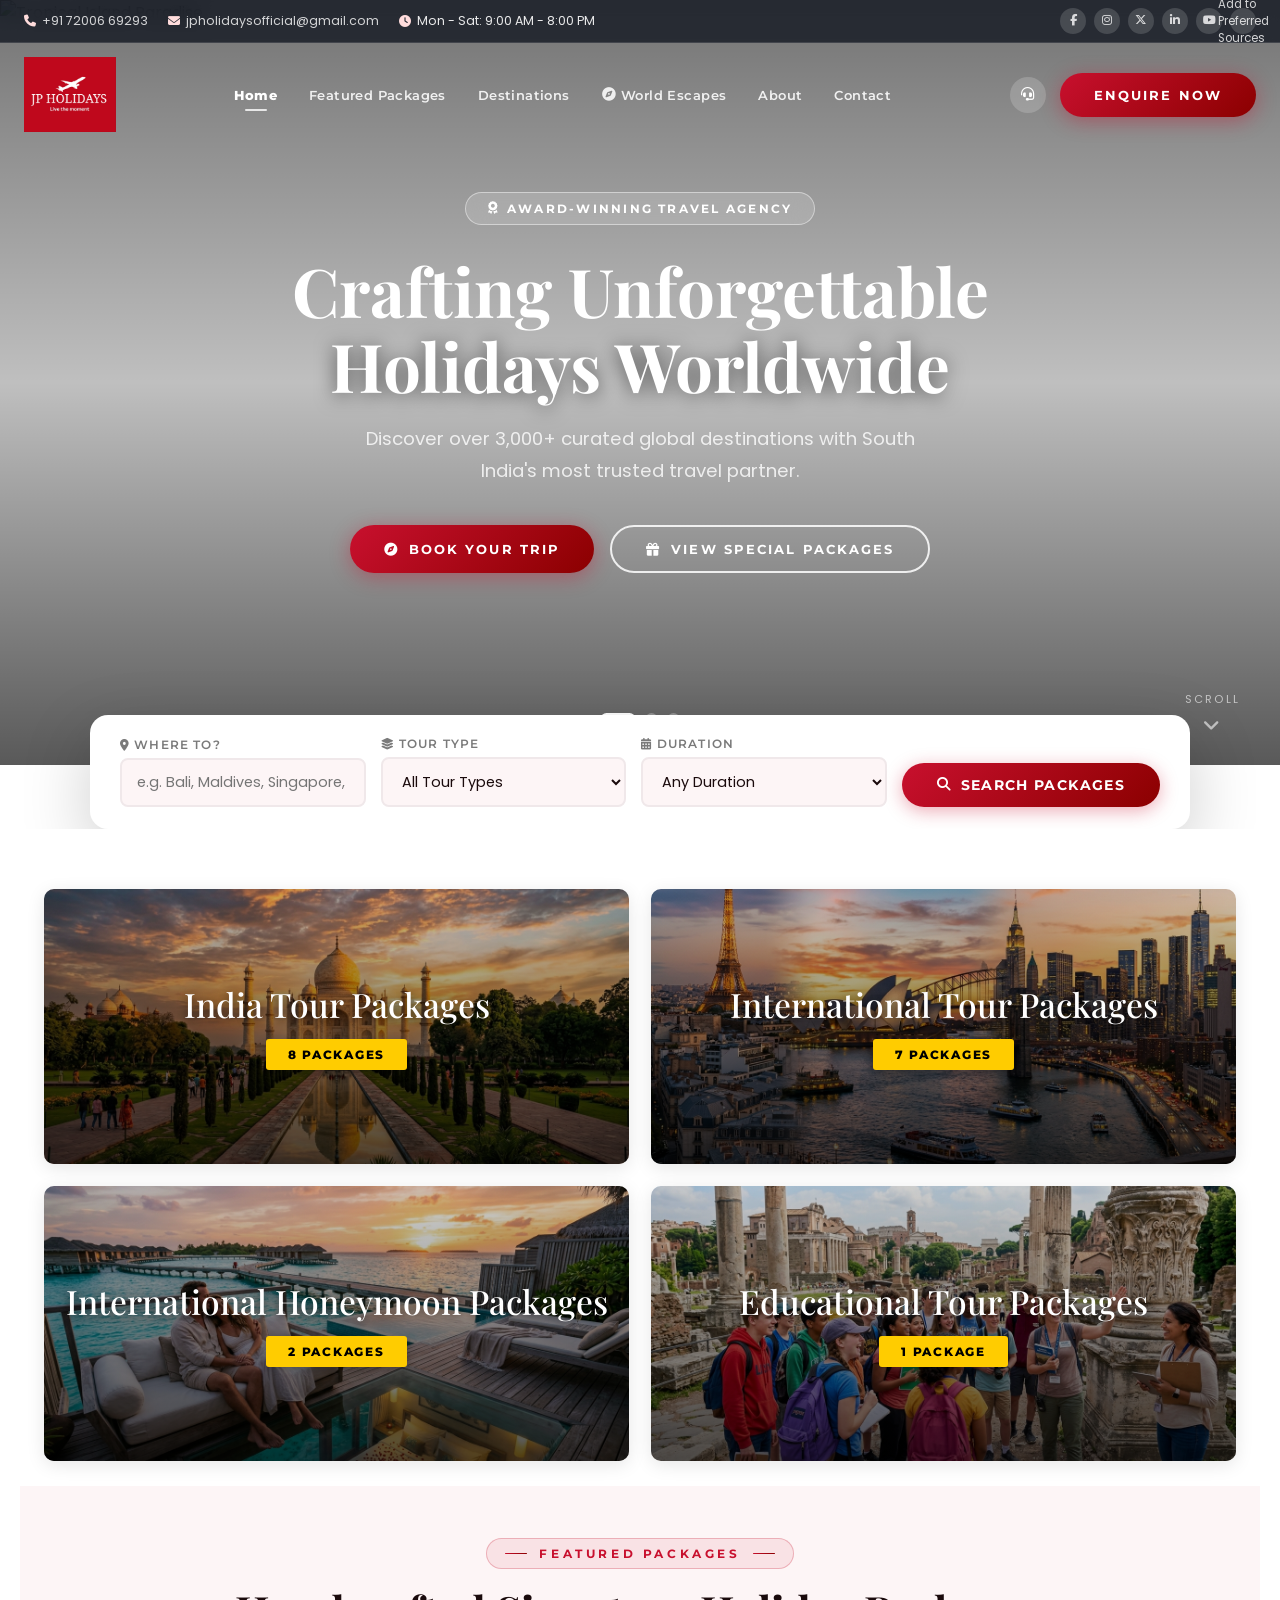
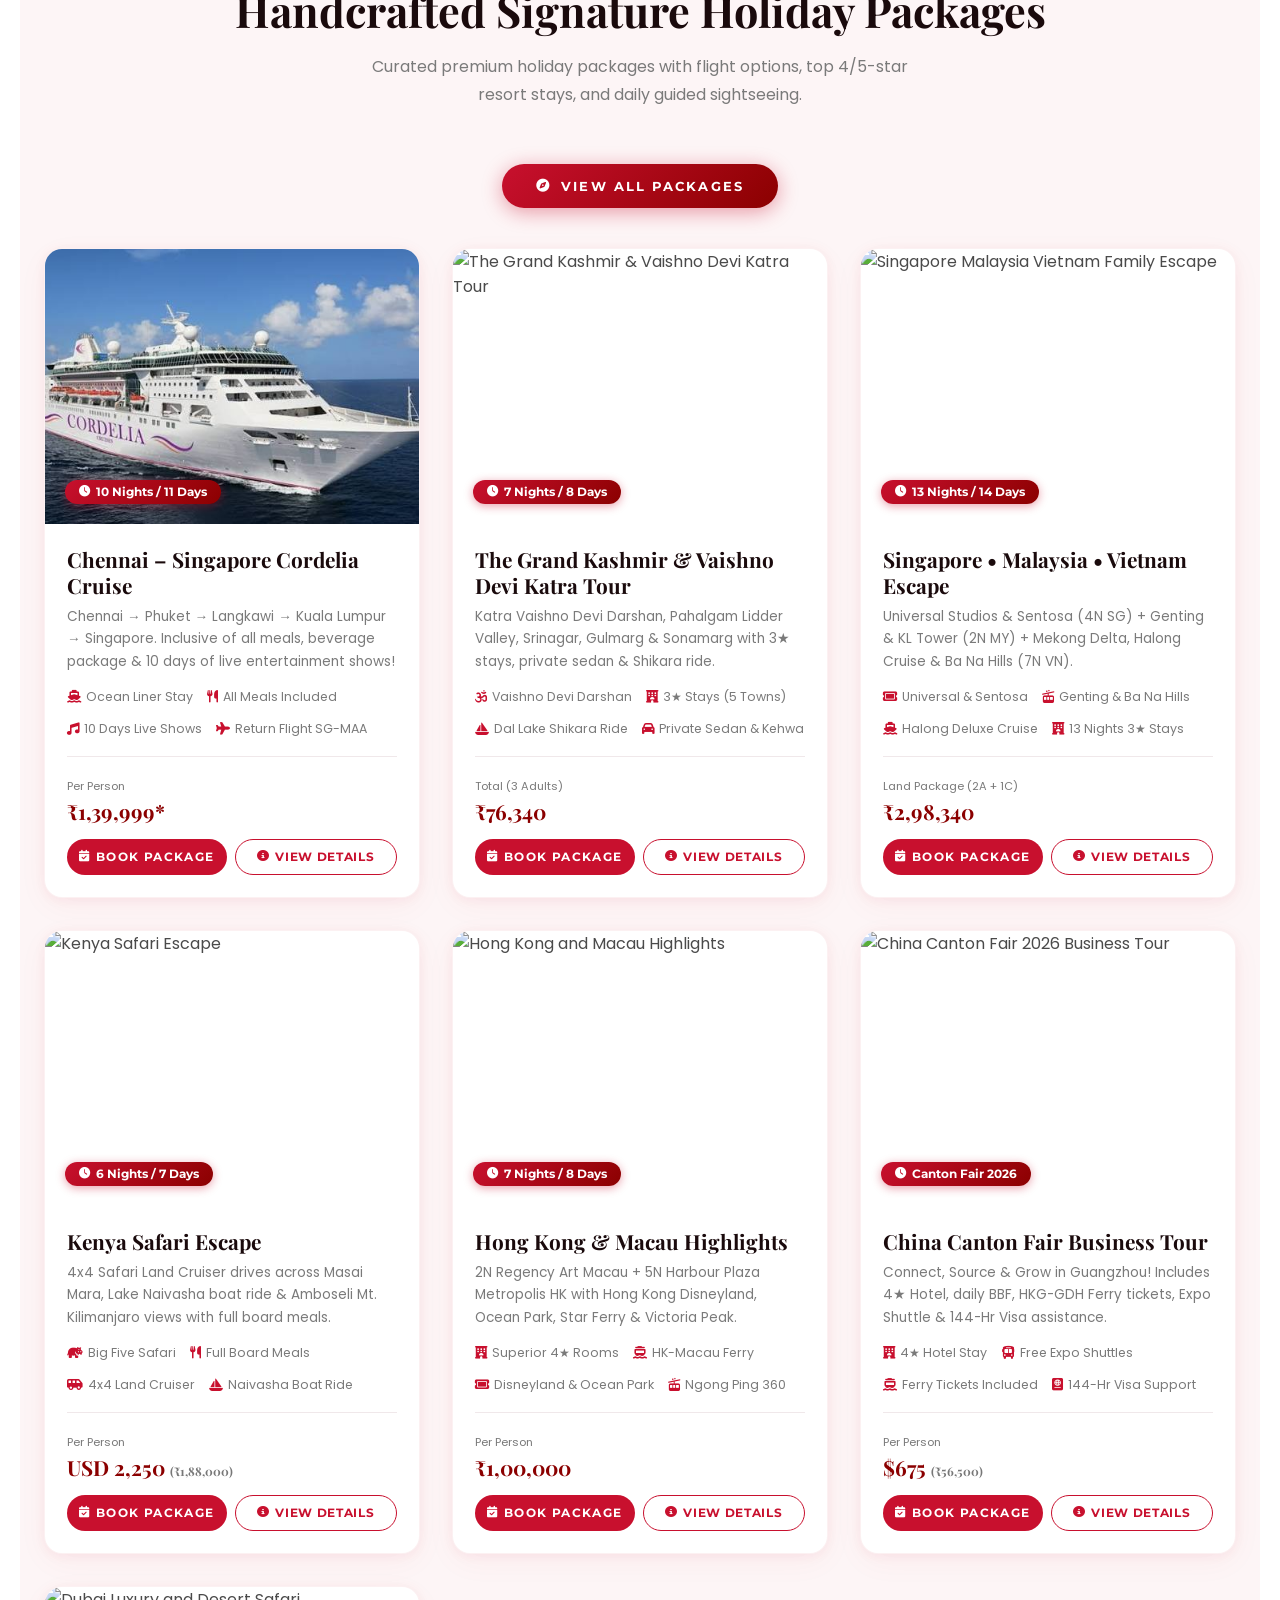
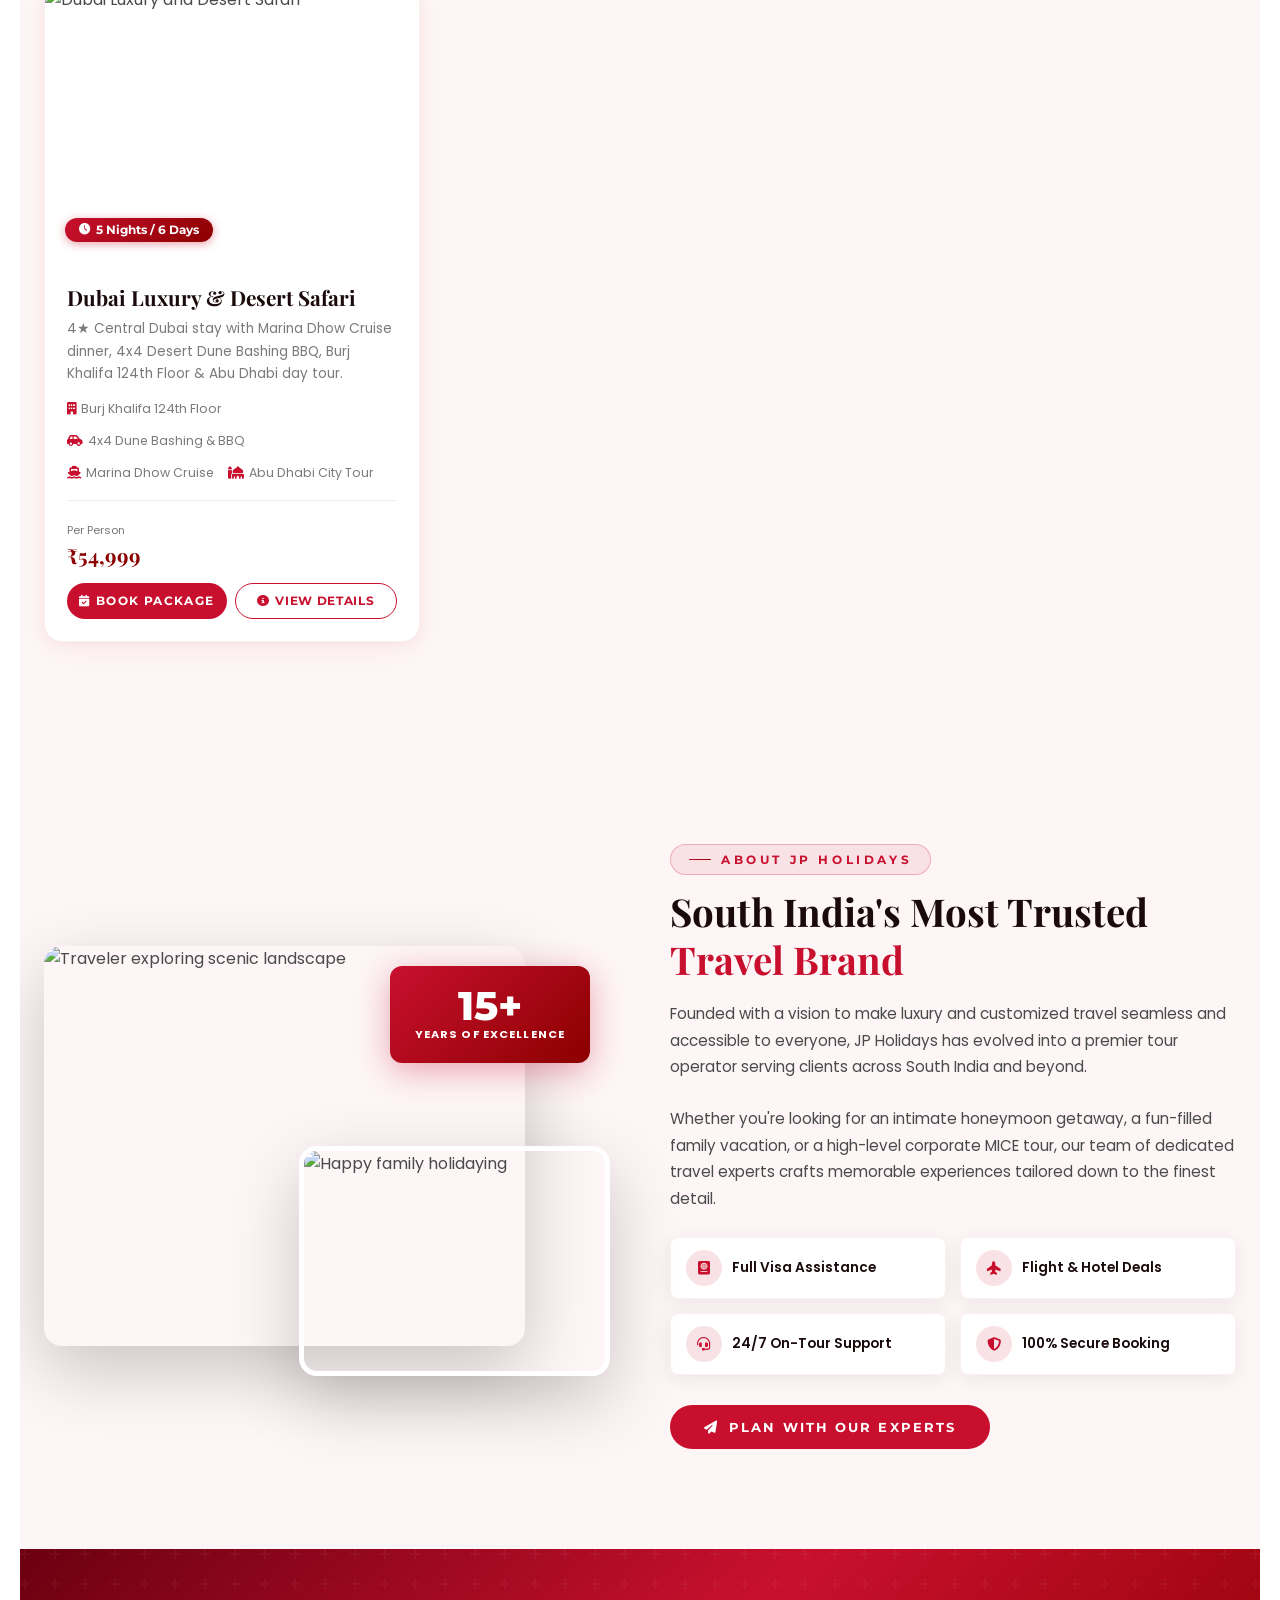
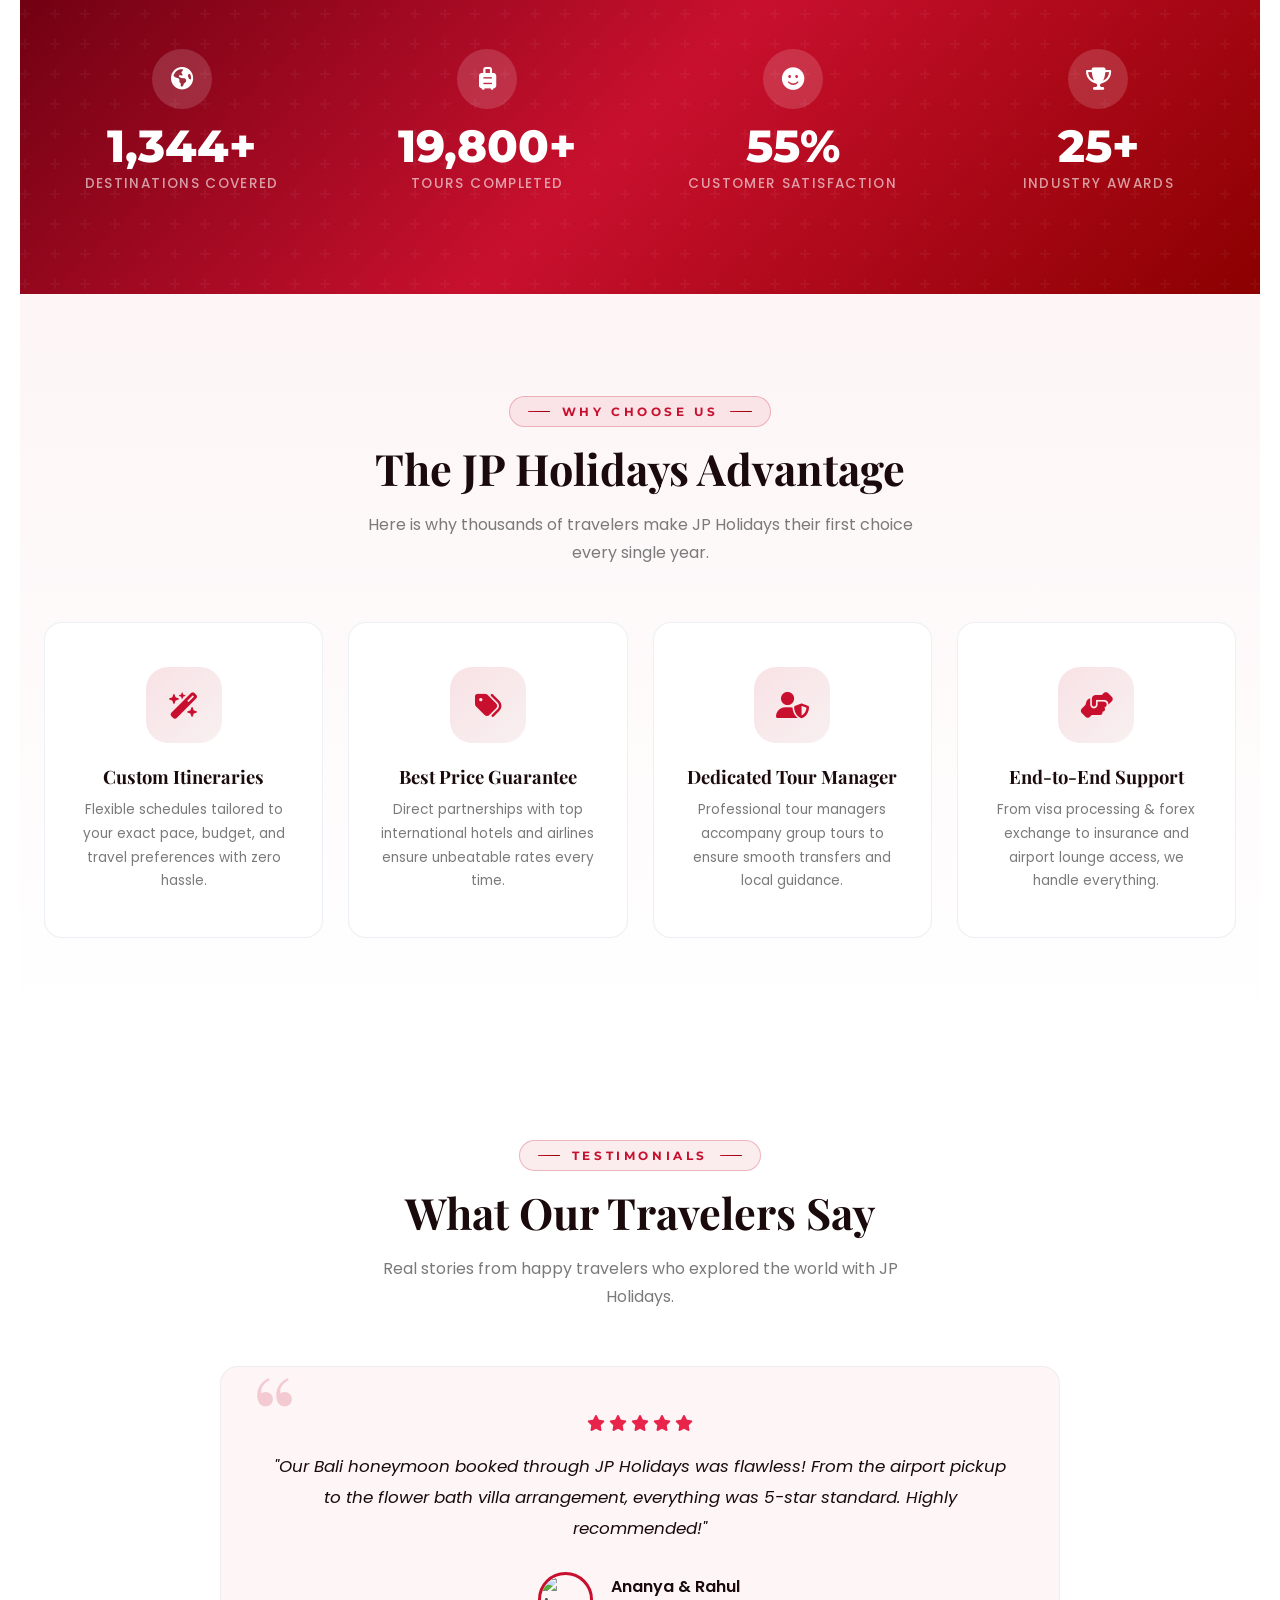
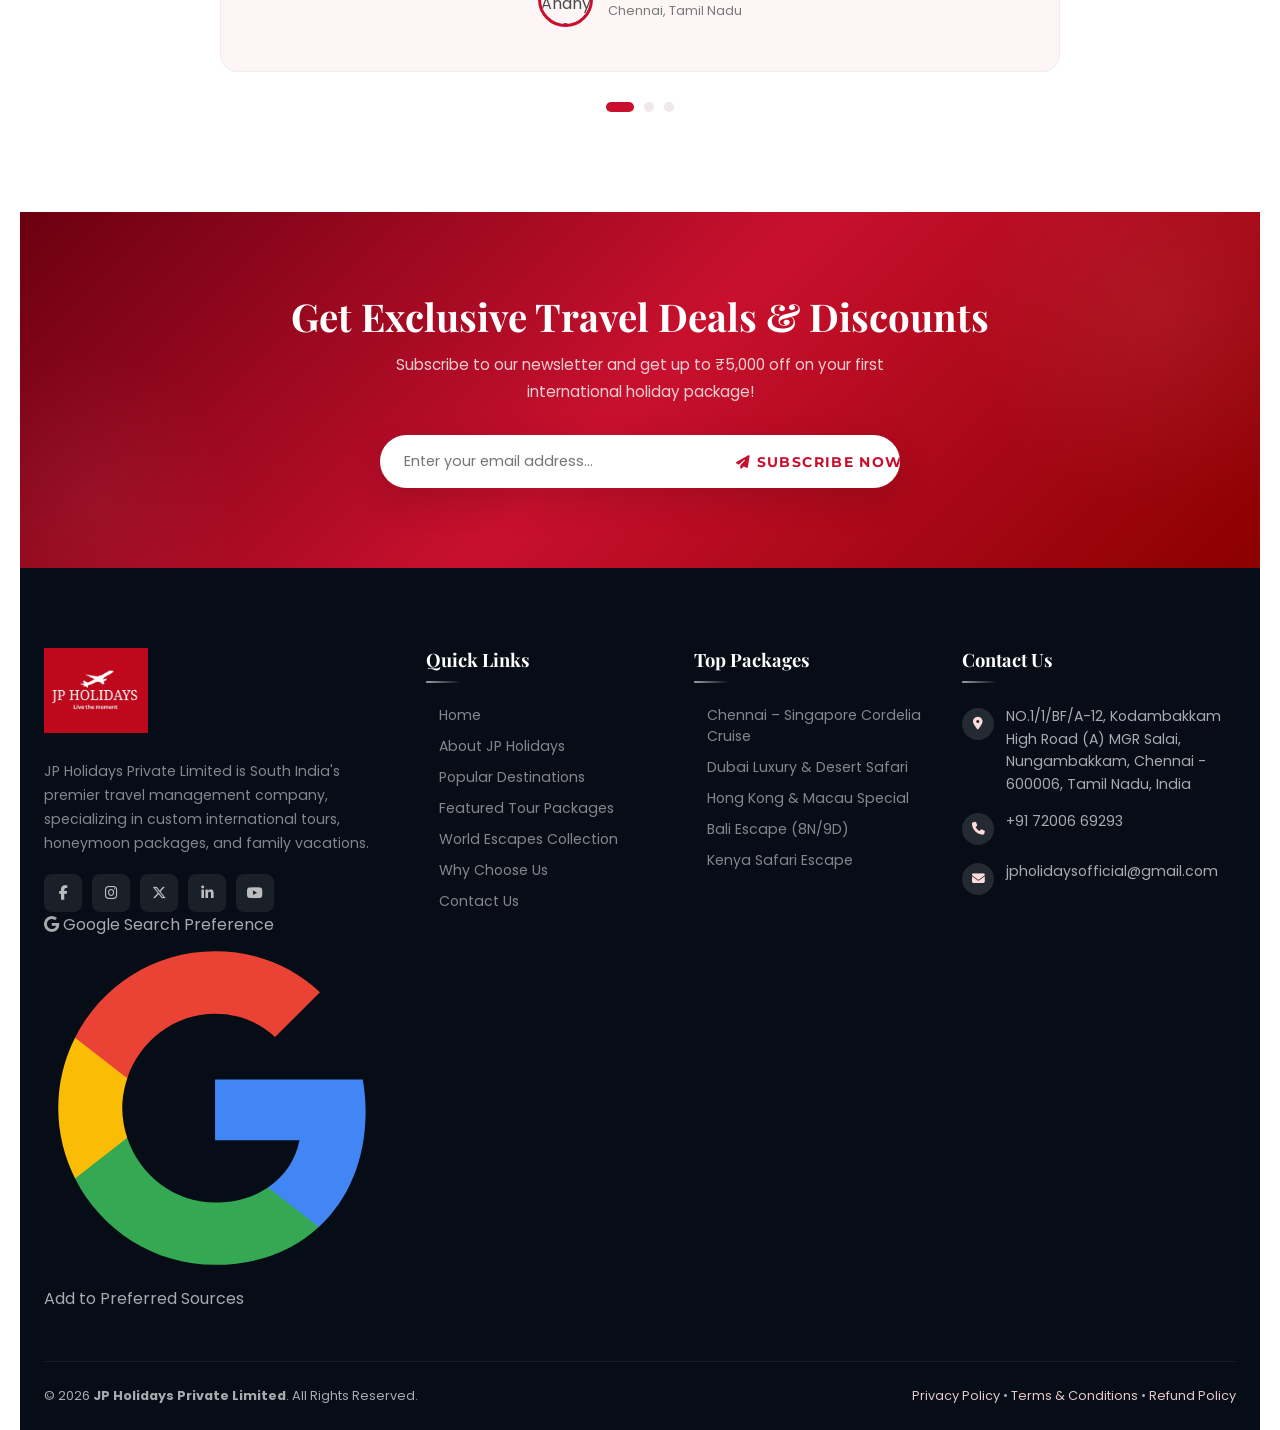
==== commit 16a4b30d: "Update index.html" ====
--- a/index.html
+++ b/index.html
@@ -5,10 +5,44 @@
   <meta name="viewport" content="width=device-width, initial-scale=1.0">
   <title>JP Holidays | No. 1 Travel &amp; Holiday Company in South India</title>
   <meta name="description" content="Award-winning travel agency JP Holidays offering 3,000+ destinations worldwide, custom tour packages, honeymoon specials, and international group tours.">
-  <meta name="keywords" content="JP Holidays, travel agency, tour packages, South India travel, honeymoon tours, international holidays, flight booking, luxury tours">
-
-  <!-- Favicon -->
-  <link rel="icon" href="logo.png" type="image/png">
+  <meta name="keywords" content="JP Holidays, travel agency, tour packages, South India travel, honeymoon tours, international holidays, flight booking, luxury tours, Chennai travel agent">
+  <meta name="author" content="JP Holidays">
+
+  <!-- Google Search Central / Search Console Verification & Crawling -->
+  <meta name="google-site-verification" content="GOOGLE_SEARCH_CONSOLE_VERIFICATION_CODE_HERE">
+  <meta name="robots" content="index, follow, max-snippet:-1, max-image-preview:large, max-video-preview:-1">
+  <link rel="canonical" href="https://jpholidays.co.in/">
+
+  <!-- Open Graph / Facebook -->
+  <meta property="og:type" content="website">
+  <meta property="og:url" content="https://jpholidays.co.in/">
+  <meta property="og:title" content="JP Holidays | No. 1 Travel &amp; Holiday Company in South India">
+  <meta property="og:description" content="Award-winning travel agency JP Holidays offering 3,000+ destinations worldwide, custom tour packages, honeymoon specials, and international group tours.">
+  <meta property="og:image" content="https://jpholidays.co.in/logo.png">
+  <meta property="og:site_name" content="JP Holidays">
+  <meta property="og:locale" content="en_IN">
+
+  <!-- Twitter Card -->
+  <meta name="twitter:card" content="summary_large_image">
+  <meta name="twitter:url" content="https://jpholidays.co.in/">
+  <meta name="twitter:title" content="JP Holidays | No. 1 Travel &amp; Holiday Company in South India">
+  <meta name="twitter:description" content="Award-winning travel agency JP Holidays offering 3,000+ destinations worldwide, custom tour packages, honeymoon specials, and international group tours.">
+  <meta name="twitter:image" content="https://jpholidays.co.in/logo.png">
+
+  <!-- Geo & Local SEO -->
+  <meta name="geo.region" content="IN-TN">
+  <meta name="geo.placename" content="Chennai">
+  <meta name="geo.position" content="13.0617;80.2443">
+  <meta name="ICBM" content="13.0617, 80.2443">
+
+  <!-- Favicon & App Icons (Google uses these for search result logo) -->
+  <link rel="icon" type="image/png" sizes="32x32" href="logo.png">
+  <link rel="icon" type="image/png" sizes="16x16" href="logo.png">
+  <link rel="apple-touch-icon" sizes="180x180" href="logo.png">
+  <link rel="shortcut icon" href="logo.png">
+  <meta name="msapplication-TileImage" content="https://jpholidays.co.in/logo.png">
+  <meta name="msapplication-TileColor" content="#C8102E">
+  <meta name="theme-color" content="#C8102E">
 
   <!-- Google Fonts -->
   <link rel="preconnect" href="https://fonts.googleapis.com">
@@ -19,7 +53,102 @@
   <link rel="stylesheet" href="https://cdnjs.cloudflare.com/ajax/libs/font-awesome/6.5.1/css/all.min.css">
 
   <!-- Custom Stylesheet -->
-  <link rel="stylesheet" href="style.css?v=5.0">
+  <link rel="stylesheet" href="style.css?v=5.2">
+
+  <!-- Google Search Central Structured Data: WebSite & Sitelinks Search Box -->
+  <script type="application/ld+json">
+  {
+    "@context": "https://schema.org",
+    "@type": "WebSite",
+    "name": "JP Holidays",
+    "url": "https://jpholidays.co.in/",
+    "potentialAction": {
+      "@type": "SearchAction",
+      "target": {
+        "@type": "EntryPoint",
+        "urlTemplate": "https://jpholidays.co.in/packages.html?dest={search_term_string}"
+      },
+      "query-input": "required name=search_term_string"
+    }
+  }
+  </script>
+
+  <!-- Google Search Central: Organization Logo Schema (controls search result icon) -->
+  <script type="application/ld+json">
+  {
+    "@context": "https://schema.org",
+    "@type": "Organization",
+    "name": "JP Holidays",
+    "url": "https://jpholidays.co.in/",
+    "logo": {
+      "@type": "ImageObject",
+      "url": "https://jpholidays.co.in/logo.png",
+      "width": 512,
+      "height": 512
+    },
+    "image": "https://jpholidays.co.in/logo.png",
+    "telephone": "+917200669293",
+    "email": "jpholidaysofficial@gmail.com",
+    "address": {
+      "@type": "PostalAddress",
+      "streetAddress": "NO.1/1/BF/A-12, Kodambakkam High Road (A) MGR Salai, Nungambakkam",
+      "addressLocality": "Chennai",
+      "addressRegion": "Tamil Nadu",
+      "postalCode": "600006",
+      "addressCountry": "IN"
+    }
+  }
+  </script>
+
+  <!-- Google Search Central Structured Data: TravelAgency / LocalBusiness -->
+  <script type="application/ld+json">
+  {
+    "@context": "https://schema.org",
+    "@type": "TravelAgency",
+    "name": "JP Holidays",
+    "image": "https://jpholidays.co.in/logo.png",
+    "url": "https://jpholidays.co.in/",
+    "telephone": "+917200669293",
+    "email": "jpholidaysofficial@gmail.com",
+    "priceRange": "$$",
+    "address": {
+      "@type": "PostalAddress",
+      "streetAddress": "NO.1/1/BF/A-12, Kodambakkam High Road (A) MGR Salai, Nungambakkam",
+      "addressLocality": "Chennai",
+      "addressRegion": "Tamil Nadu",
+      "postalCode": "600006",
+      "addressCountry": "IN"
+    },
+    "geo": {
+      "@type": "GeoCoordinates",
+      "latitude": 13.0617,
+      "longitude": 80.2443
+    },
+    "openingHoursSpecification": [
+      {
+        "@type": "OpeningHoursSpecification",
+        "dayOfWeek": ["Monday", "Tuesday", "Wednesday", "Thursday", "Friday", "Saturday"],
+        "opens": "09:00",
+        "closes": "20:00"
+      },
+      {
+        "@type": "OpeningHoursSpecification",
+        "dayOfWeek": "Sunday",
+        "opens": "10:00",
+        "closes": "16:00"
+      }
+    ],
+    "sameAs": [
+      "https://www.facebook.com/",
+      "https://www.instagram.com/",
+      "https://www.youtube.com/",
+      "https://www.linkedin.com/"
+    ]
+  }
+  </script>
+
+  <!-- Google Preferred Sources / Google Publisher Script -->
+  <script async src="https://news.google.com/swg/js/v1/publisher.js"></script>
 </head>
 <body>
 
@@ -39,6 +168,17 @@
           <a href="#" aria-label="Twitter"><i class="fa-brands fa-x-twitter"></i></a>
           <a href="#" aria-label="LinkedIn"><i class="fa-brands fa-linkedin-in"></i></a>
           <a href="#" aria-label="YouTube"><i class="fa-brands fa-youtube"></i></a>
+          <div class="top-bar-google-pref">
+            <a href="https://www.google.com/preferences/source?q=https%3A%2F%2Fjpholidays.co.in" target="_blank" rel="noopener noreferrer" class="google-preferred-source-badge" title="Add JP Holidays to Google Preferred Sources">
+              <svg class="google-g-icon" viewBox="0 0 24 24">
+                <path fill="#4285F4" d="M22.56 12.25c0-.78-.07-1.53-.2-2.25H12v4.26h5.92c-.26 1.37-1.04 2.53-2.21 3.31v2.77h3.57c2.08-1.92 3.28-4.74 3.28-8.09z"/>
+                <path fill="#34A853" d="M12 23c2.97 0 5.46-.98 7.28-2.66l-3.57-2.77c-.98.66-2.23 1.06-3.71 1.06-2.86 0-5.29-1.93-6.16-4.53H2.18v2.84C3.99 20.53 7.7 23 12 23z"/>
+                <path fill="#FBBC05" d="M5.84 14.09c-.22-.66-.35-1.36-.35-2.09s.13-1.43.35-2.09V7.06H2.18C1.43 8.55 1 10.22 1 12s.43 3.45 1.18 4.94l2.85-2.22.81-.63z"/>
+                <path fill="#EA4335" d="M12 5.38c1.62 0 3.06.56 4.21 1.64l3.15-3.15C17.45 2.09 14.97 1 12 1 7.7 1 3.99 3.47 2.18 7.06l3.66 2.84c.87-2.6 3.3-4.52 6.16-4.52z"/>
+              </svg>
+              <span>Add to Preferred Sources</span>
+            </a>
+          </div>
         </div>
       </div>
     </div>
@@ -260,9 +400,67 @@
           </div>
         </div>
 
-    
-
-        <!-- Card 3: Kenya Safari Escape -->
+        <!-- Card 2: The Grand Kashmir & Vaishno Devi Katra Tour -->
+        <div class="package-card reveal" data-package="kashmir-pdf">
+          <div class="package-img">
+            <img src="https://images.unsplash.com/photo-1595815771614-ade9d652a65d?auto=format&fit=crop&w=800&q=80" alt="The Grand Kashmir & Vaishno Devi Katra Tour">
+            <div class="package-overlay">
+              <div class="package-duration"><i class="fa-solid fa-clock"></i> 7 Nights / 8 Days</div>
+            </div>
+          </div>
+          <div class="package-body">
+            <h3>The Grand Kashmir &amp; Vaishno Devi Katra Tour</h3>
+            <p class="desc">Katra Vaishno Devi Darshan, Pahalgam Lidder Valley, Srinagar, Gulmarg &amp; Sonamarg with 3★ stays, private sedan &amp; Shikara ride.</p>
+            <div class="package-details">
+              <div class="package-detail"><i class="fa-solid fa-om"></i> Vaishno Devi Darshan</div>
+              <div class="package-detail"><i class="fa-solid fa-hotel"></i> 3★ Stays (5 Towns)</div>
+              <div class="package-detail"><i class="fa-solid fa-sailboat"></i> Dal Lake Shikara Ride</div>
+              <div class="package-detail"><i class="fa-solid fa-car"></i> Private Sedan &amp; Kehwa</div>
+            </div>
+            <div class="package-footer">
+              <div class="package-price">
+                <span class="from">Total (3 Adults)</span>
+                <div class="amount">&#8377;76,340</div>
+              </div>
+              <div class="card-action-btns">
+                <button class="package-book open-enquiry-btn" data-place="The Grand Kashmir & Vaishno Devi Katra Tour"><i class="fa-solid fa-calendar-check"></i> Book Package</button>
+                <button class="btn-details-outline" data-modal="kashmir-pdf"><i class="fa-solid fa-circle-info"></i> View Details</button>
+              </div>
+            </div>
+          </div>
+        </div>
+
+        <!-- Card 3: Singapore • Malaysia • Vietnam – Year-End Family Escape -->
+        <div class="package-card reveal" data-package="sea-trio-pdf">
+          <div class="package-img">
+            <img src="https://images.unsplash.com/photo-1525625293386-3f8f99389edd?auto=format&fit=crop&w=800&q=80" alt="Singapore Malaysia Vietnam Family Escape">
+            <div class="package-overlay">
+              <div class="package-duration"><i class="fa-solid fa-clock"></i> 13 Nights / 14 Days</div>
+            </div>
+          </div>
+          <div class="package-body">
+            <h3>Singapore • Malaysia • Vietnam Escape</h3>
+            <p class="desc">Universal Studios &amp; Sentosa (4N SG) + Genting &amp; KL Tower (2N MY) + Mekong Delta, Halong Cruise &amp; Ba Na Hills (7N VN).</p>
+            <div class="package-details">
+              <div class="package-detail"><i class="fa-solid fa-ticket"></i> Universal &amp; Sentosa</div>
+              <div class="package-detail"><i class="fa-solid fa-cable-car"></i> Genting &amp; Ba Na Hills</div>
+              <div class="package-detail"><i class="fa-solid fa-ship"></i> Halong Deluxe Cruise</div>
+              <div class="package-detail"><i class="fa-solid fa-hotel"></i> 13 Nights 3★ Stays</div>
+            </div>
+            <div class="package-footer">
+              <div class="package-price">
+                <span class="from">Land Package (2A + 1C)</span>
+                <div class="amount">&#8377;2,98,340</div>
+              </div>
+              <div class="card-action-btns">
+                <button class="package-book open-enquiry-btn" data-place="Singapore • Malaysia • Vietnam Family Escape"><i class="fa-solid fa-calendar-check"></i> Book Package</button>
+                <button class="btn-details-outline" data-modal="sea-trio-pdf"><i class="fa-solid fa-circle-info"></i> View Details</button>
+              </div>
+            </div>
+          </div>
+        </div>
+
+        <!-- Card 4: Kenya Safari Escape -->
         <div class="package-card reveal" data-package="kenya-pdf">
           <div class="package-img">
             <img src="https://images.unsplash.com/photo-1534567153574-2b12153a87f0?auto=format&fit=crop&w=800&q=80" alt="Kenya Safari Escape">
@@ -599,6 +797,19 @@
             <a href="#" aria-label="Twitter"><i class="fa-brands fa-x-twitter"></i></a>
             <a href="#" aria-label="LinkedIn"><i class="fa-brands fa-linkedin-in"></i></a>
             <a href="#" aria-label="YouTube"><i class="fa-brands fa-youtube"></i></a>
+          </div>
+          <div class="footer-google-pref">
+            <span class="pref-label"><i class="fa-brands fa-google"></i> Google Search Preference</span>
+            <div google-add-preferred-source-btn data-theme="light"></div>
+            <a href="https://www.google.com/preferences/source?q=https%3A%2F%2Fjpholidays.co.in" target="_blank" rel="noopener noreferrer" class="google-preferred-source-badge" title="Add JP Holidays to Google Preferred Sources">
+              <svg class="google-g-icon" viewBox="0 0 24 24">
+                <path fill="#4285F4" d="M22.56 12.25c0-.78-.07-1.53-.2-2.25H12v4.26h5.92c-.26 1.37-1.04 2.53-2.21 3.31v2.77h3.57c2.08-1.92 3.28-4.74 3.28-8.09z"/>
+                <path fill="#34A853" d="M12 23c2.97 0 5.46-.98 7.28-2.66l-3.57-2.77c-.98.66-2.23 1.06-3.71 1.06-2.86 0-5.29-1.93-6.16-4.53H2.18v2.84C3.99 20.53 7.7 23 12 23z"/>
+                <path fill="#FBBC05" d="M5.84 14.09c-.22-.66-.35-1.36-.35-2.09s.13-1.43.35-2.09V7.06H2.18C1.43 8.55 1 10.22 1 12s.43 3.45 1.18 4.94l2.85-2.22.81-.63z"/>
+                <path fill="#EA4335" d="M12 5.38c1.62 0 3.06.56 4.21 1.64l3.15-3.15C17.45 2.09 14.97 1 12 1 7.7 1 3.99 3.47 2.18 7.06l3.66 2.84c.87-2.6 3.3-4.52 6.16-4.52z"/>
+              </svg>
+              <span>Add to Preferred Sources</span>
+            </a>
           </div>
         </div>
 
@@ -716,6 +927,8 @@
           <div class="form-group full-width">
             <label for="enquiry-place">📍 Place of Visit <span class="required">*</span></label>
             <select id="enquiry-place" required>
+              <option value="The Grand Kashmir & Vaishno Devi Katra Tour">The Grand Kashmir & Vaishno Devi Katra Tour (7N/8D - ₹76,340)</option>
+              <option value="Singapore • Malaysia • Vietnam Family Escape">Singapore • Malaysia • Vietnam – Year-End Escape (13N/14D - ₹2,98,340)</option>
               <option value="Luxury Char Dham Heli Yatra (4N/5D - ₹1,98,450)">Luxury Char Dham Heli Yatra (4N/5D - ₹1,98,450)</option>
               <option value="Majestic Meghalaya Tour Package (4N/5D - ₹22,670)">Majestic Meghalaya Tour Package (4N/5D - ₹22,670)</option>
               <option value="Andaman Island Escape – Standard (4N/5D - ₹24,950)">Andaman Island Escape – Standard (4N/5D - ₹24,950 | 4 Pax: ₹99,800)</option>
@@ -728,7 +941,6 @@
               <option value="Kuala Lumpur Escape Malaysia (3N/4D - ₹18,450)">Kuala Lumpur Escape Malaysia (3N/4D - ₹18,450)</option>
               <option value="Bali Escape (8N/9D - ₹43,269)">Bali Escape (8N/9D - ₹43,269)</option>
               <option value="Kenya Safari Escape (6N/7D - USD 2,250)">Kenya Safari Escape (6N/7D - USD 2,250)</option>
-              <option value="Grand Kashmir Tour (6N/7D - ₹87,450)">Grand Kashmir Tour (6N/7D - ₹87,450)</option>
               <option value="Vietnam Honeymoon Escape (5N/6D - ₹47,350)">Vietnam Romantic Honeymoon Escape (5N/6D - ₹47,350)</option>
               <option value="Kasol Honeymoon Himachal (3N/4D - ₹35,000)">Kasol Honeymoon Himachal (3N/4D - ₹35,000)</option>
               <option value="Chennai – Singapore Cordelia Cruise">Chennai – Singapore Cordelia Cruise</option>
@@ -782,6 +994,6 @@
   </div>
 
   <!-- JavaScript -->
-  <script src="script.js"></script>
+  <script src="script.js?v=5.2"></script>
 </body>
 </html>
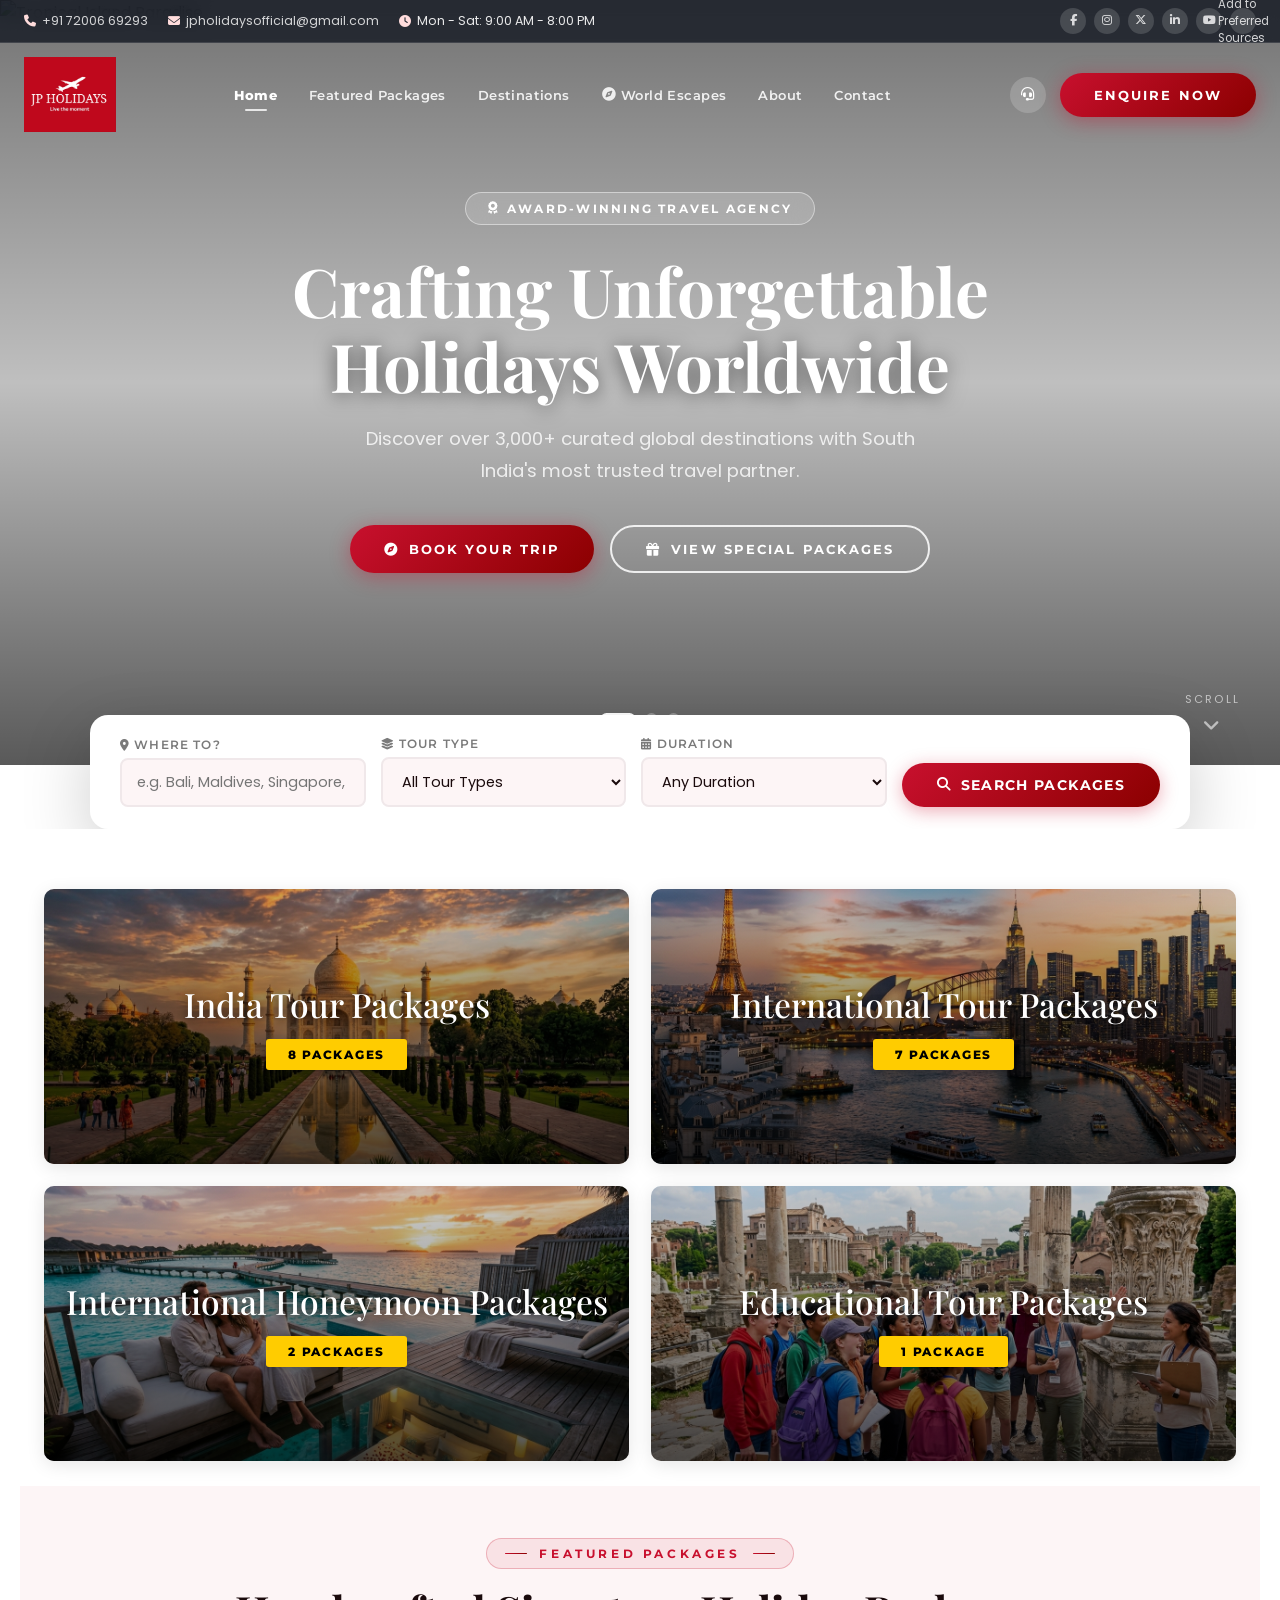
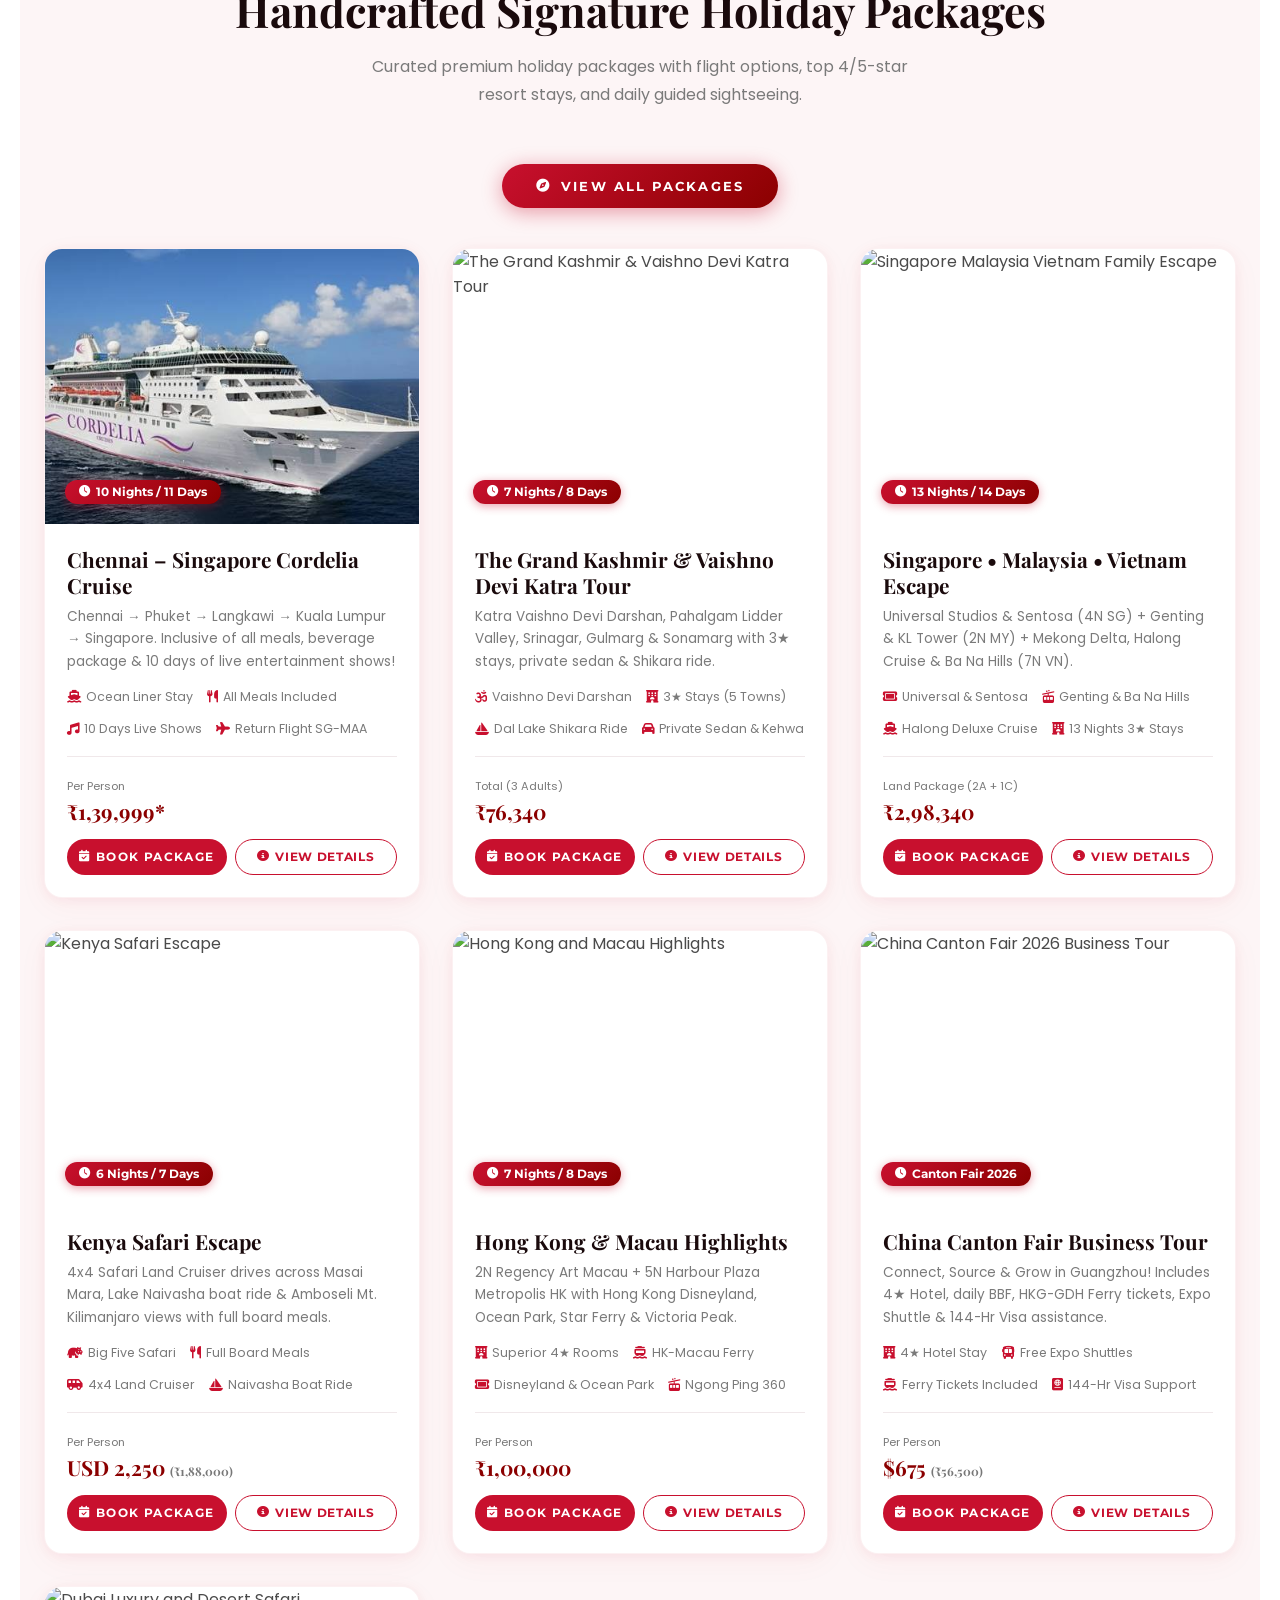
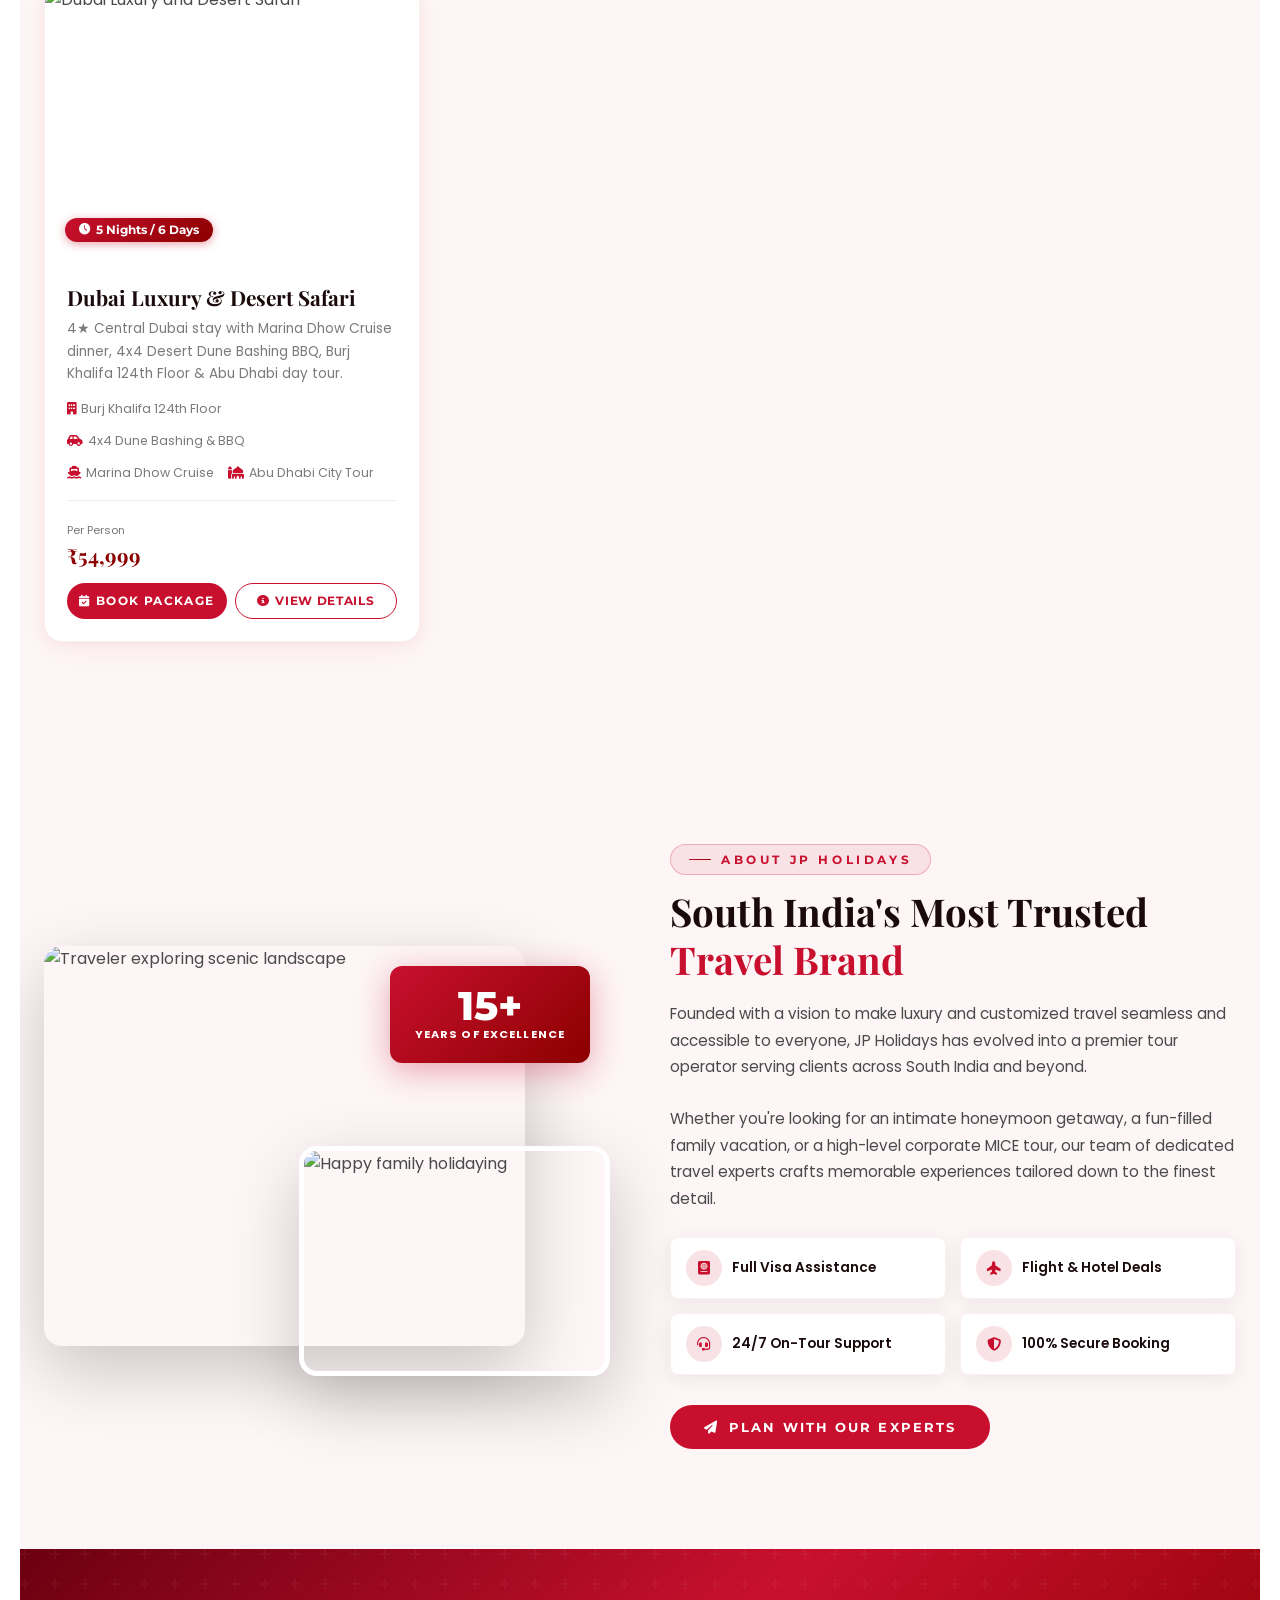
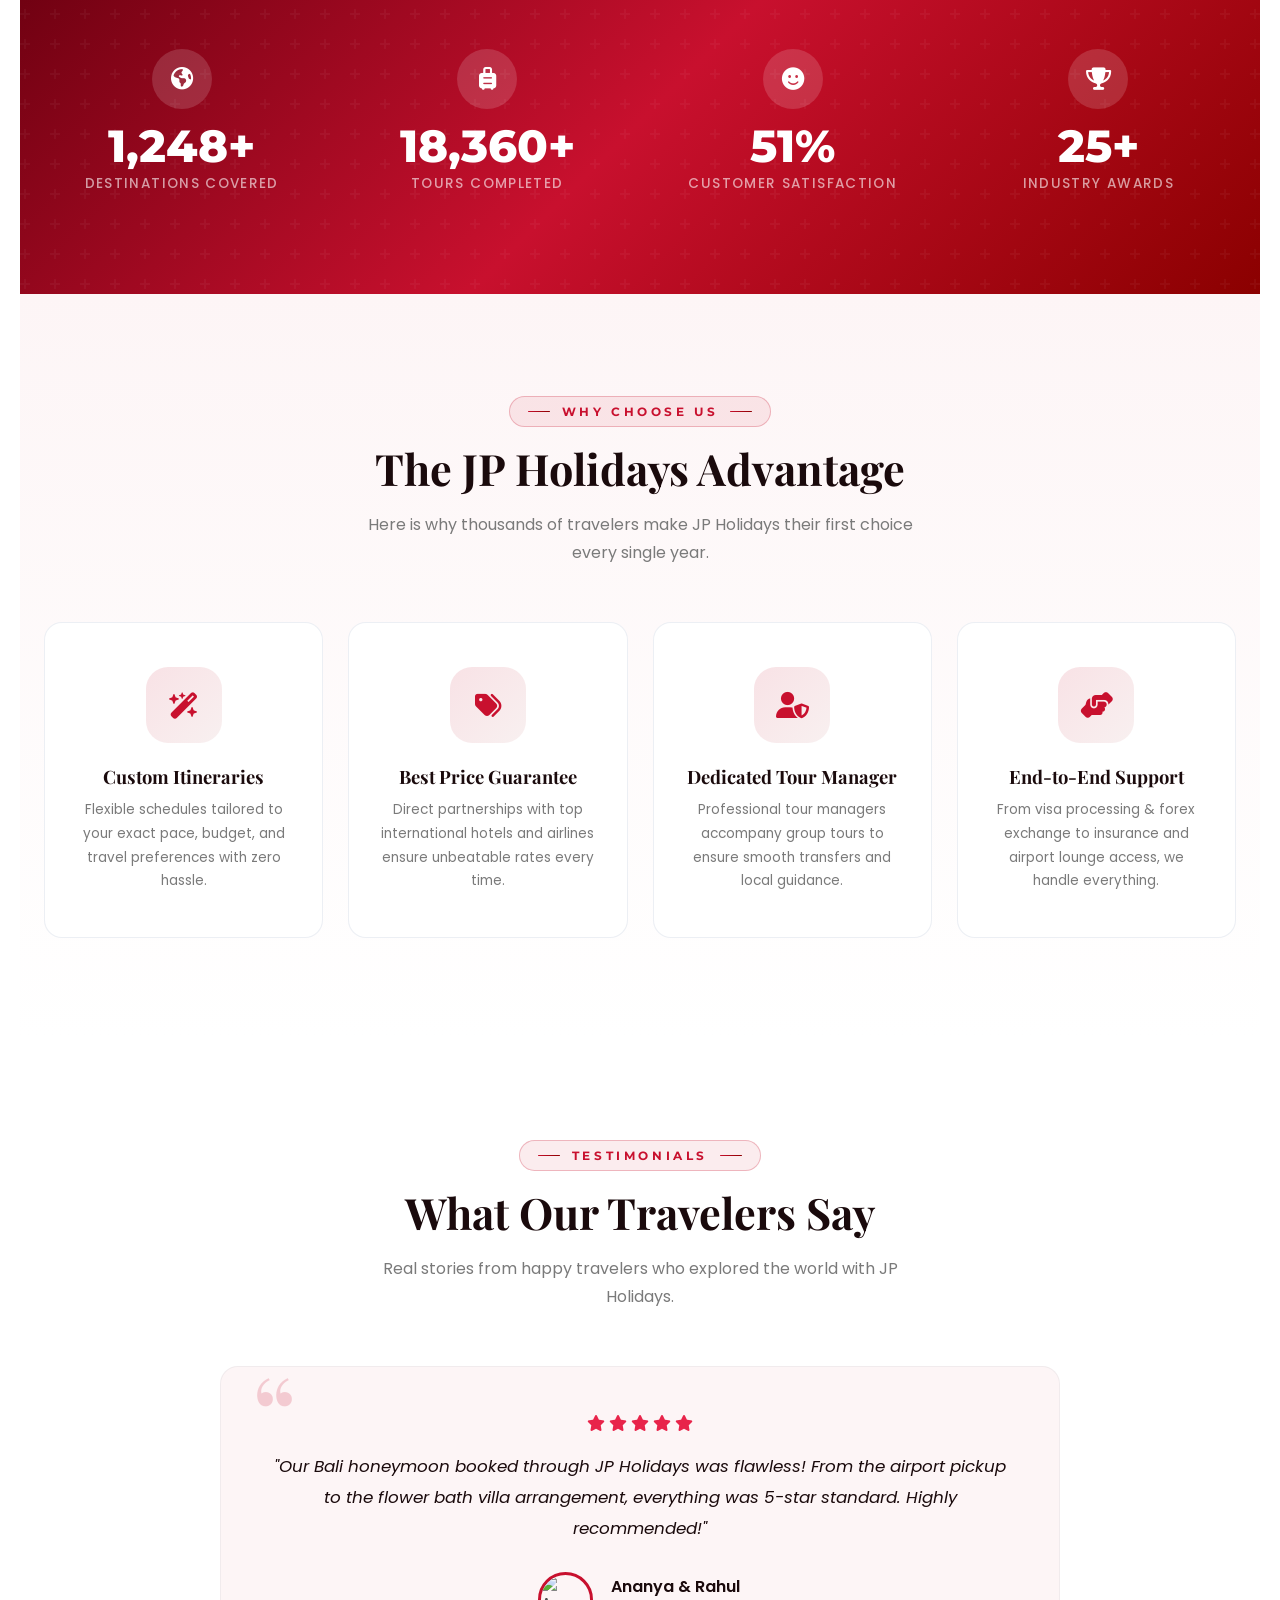
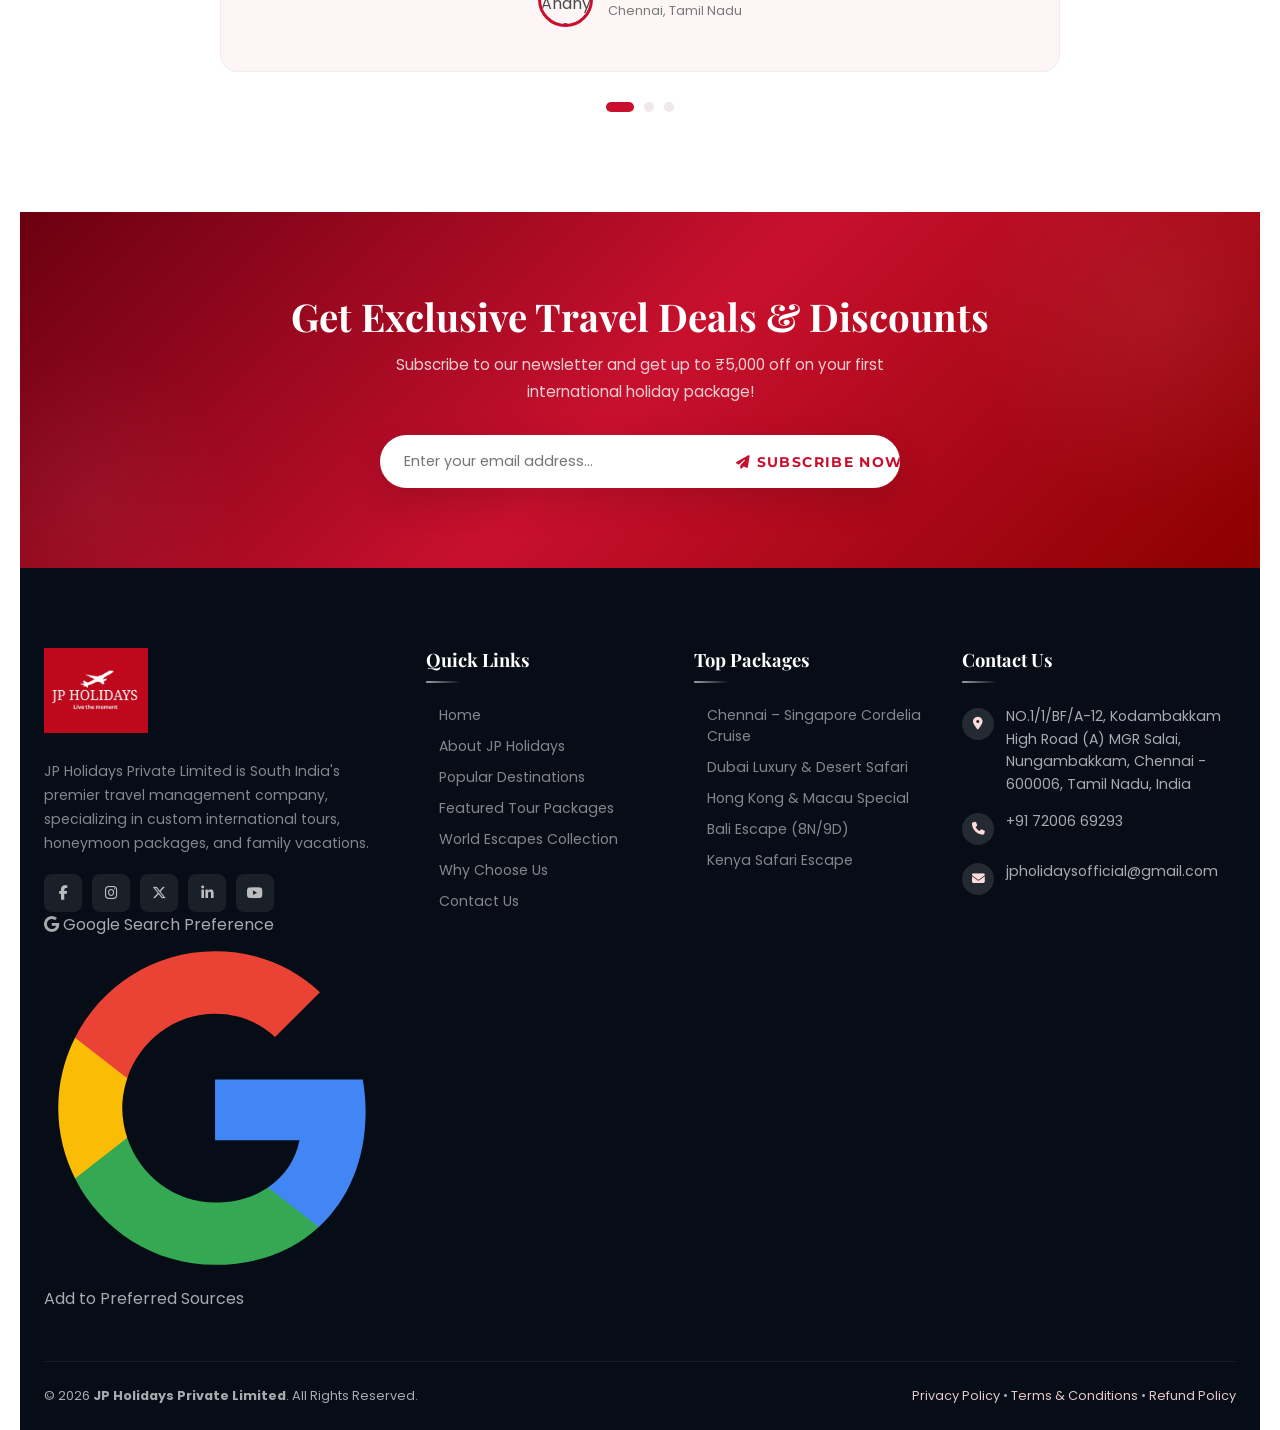
==== commit bd8f8d7f: "Update index.html" ====
--- a/index.html
+++ b/index.html
@@ -9,7 +9,8 @@
   <meta name="author" content="JP Holidays">
 
   <!-- Google Search Central / Search Console Verification & Crawling -->
-  <meta name="google-site-verification" content="GOOGLE_SEARCH_CONSOLE_VERIFICATION_CODE_HERE">
+
+  <meta name="google-site-verification" content="L1XSz59jcfXXVHkDMmKegr9pQUneNuuIp0YXcVMYNSA" />
   <meta name="robots" content="index, follow, max-snippet:-1, max-image-preview:large, max-video-preview:-1">
   <link rel="canonical" href="https://jpholidays.co.in/">
 
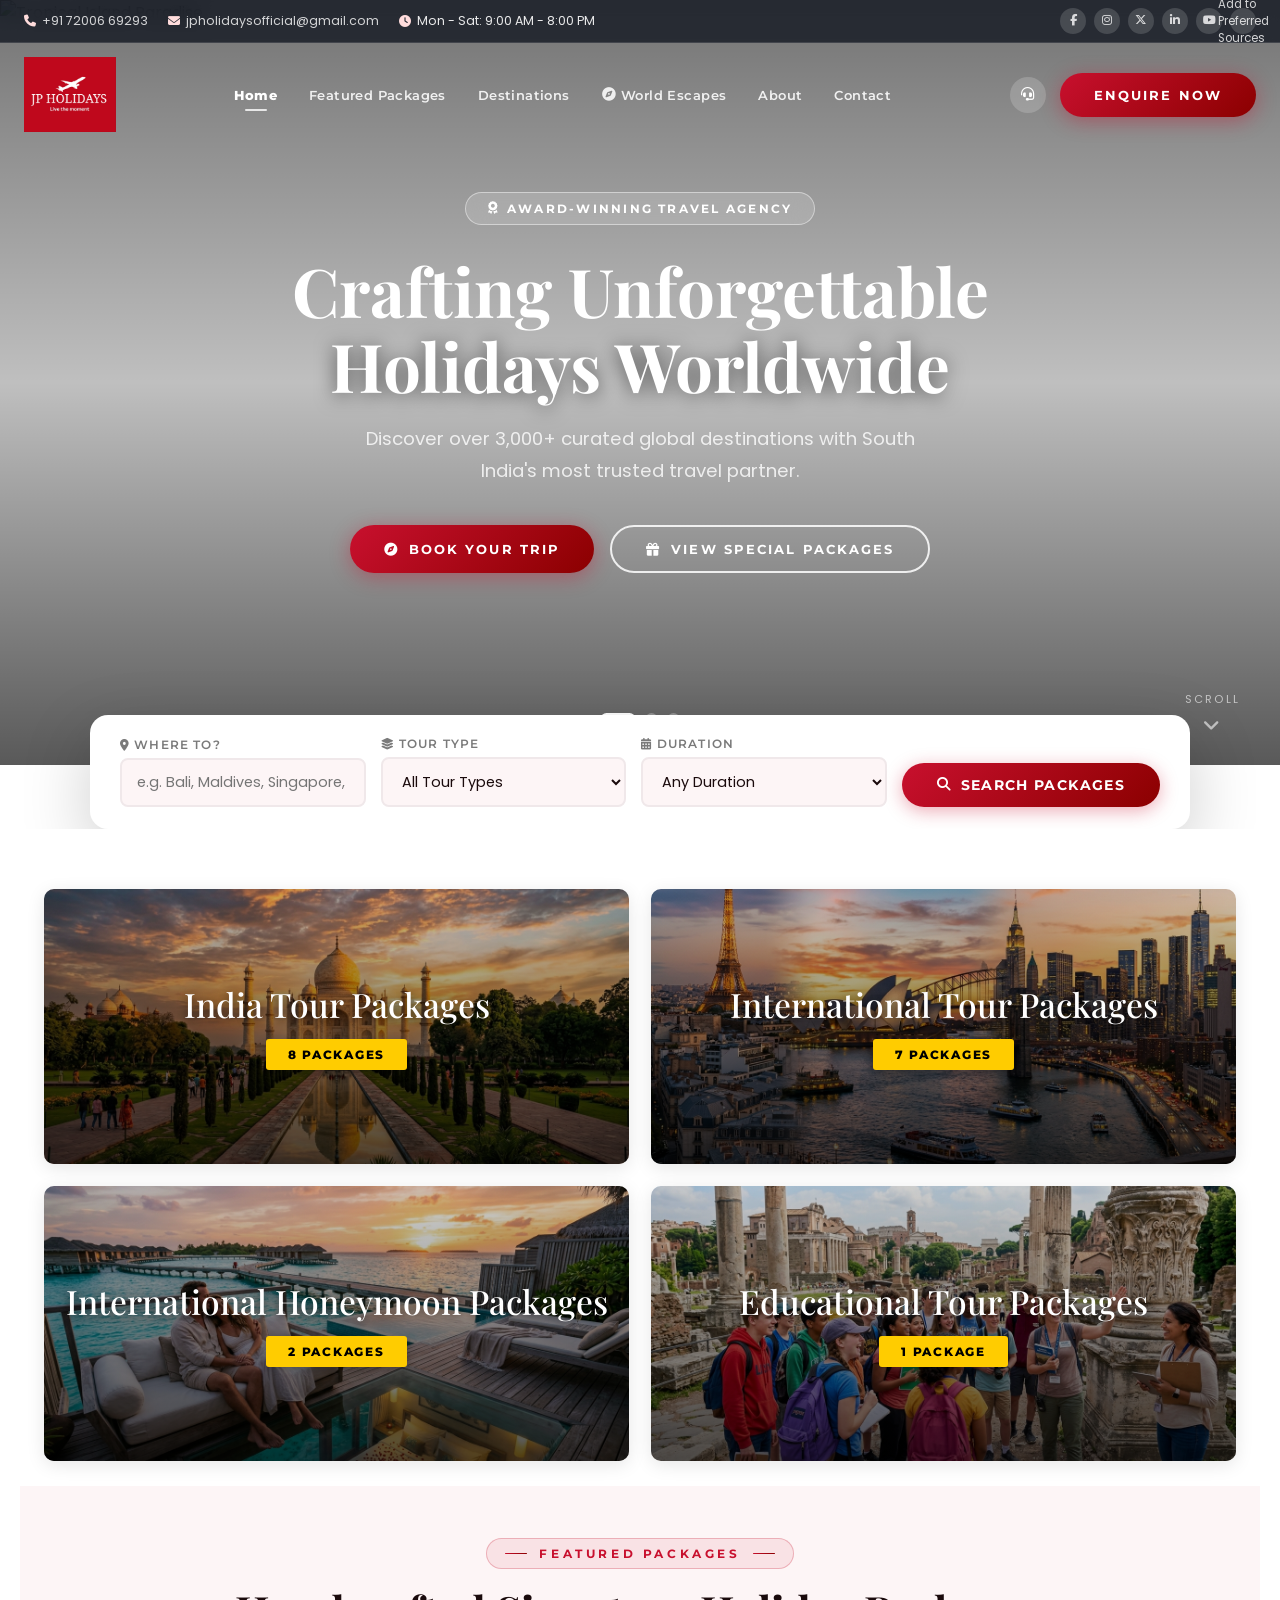
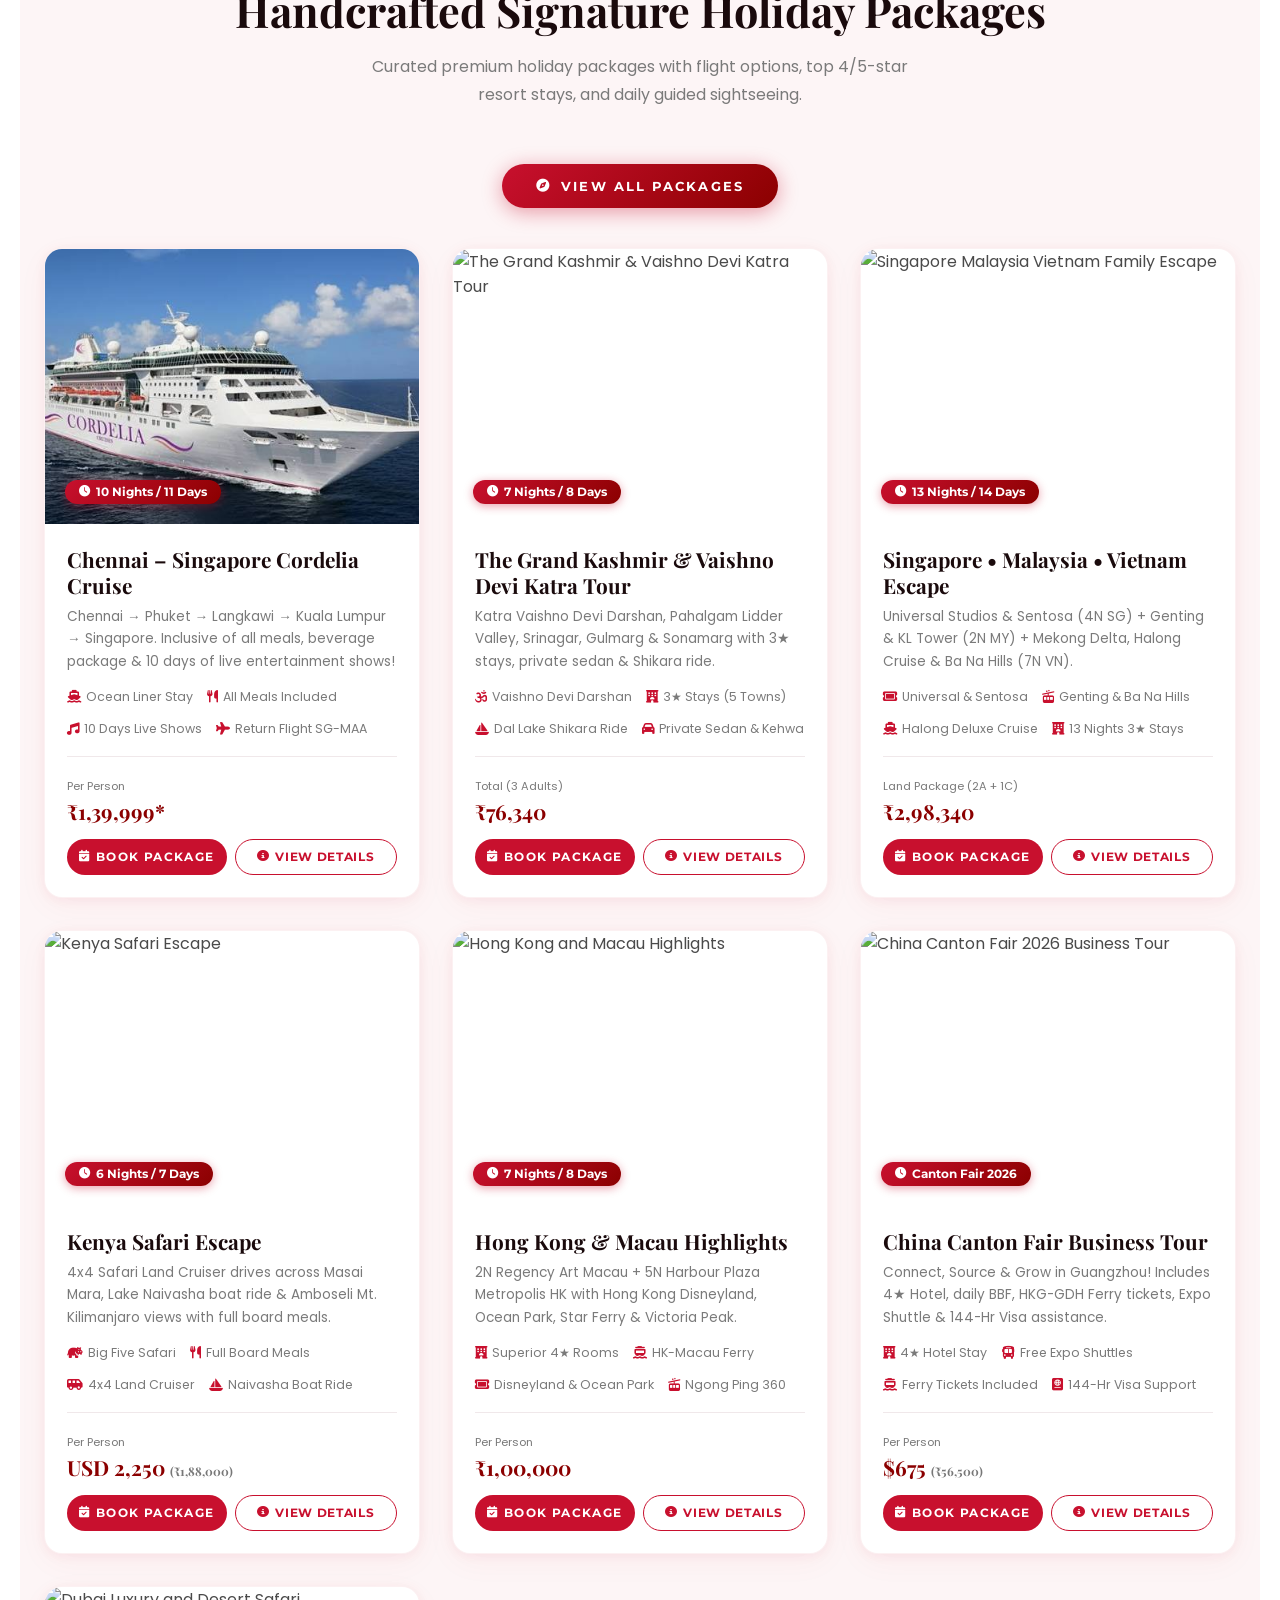
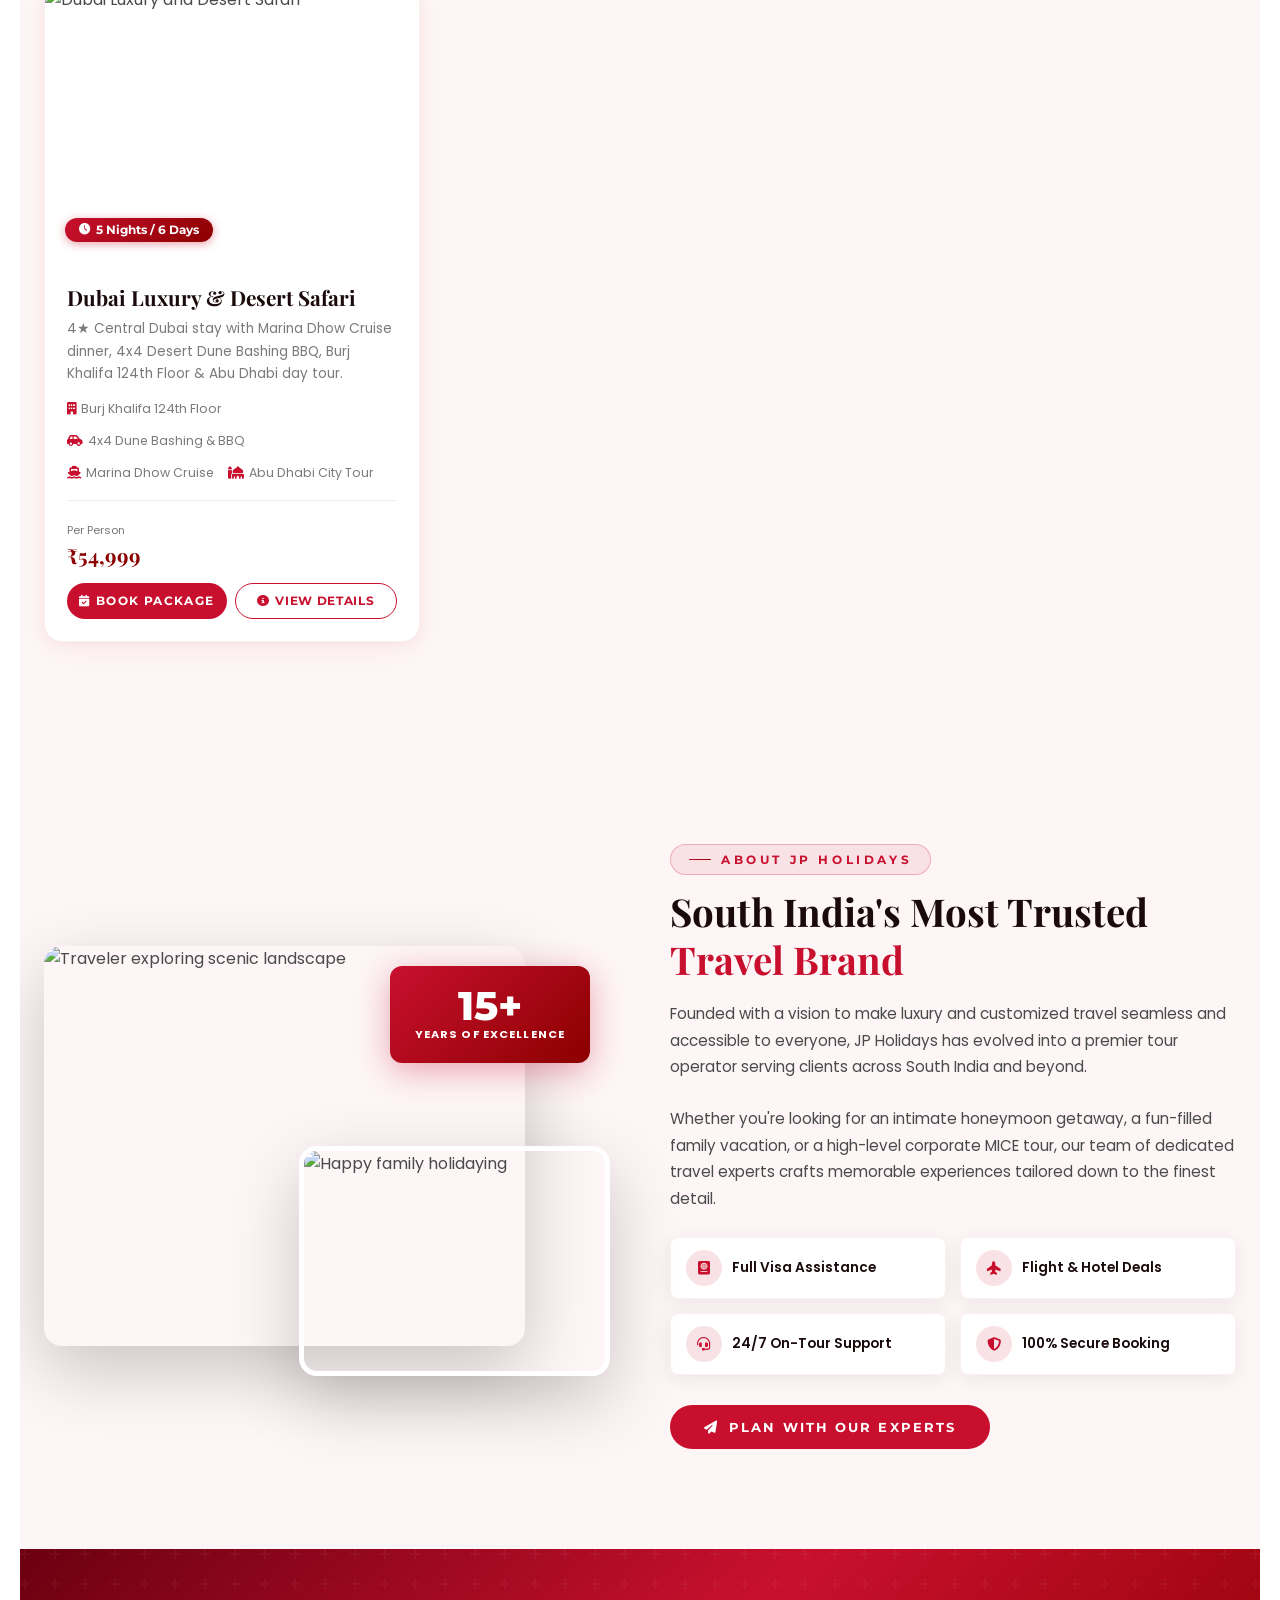
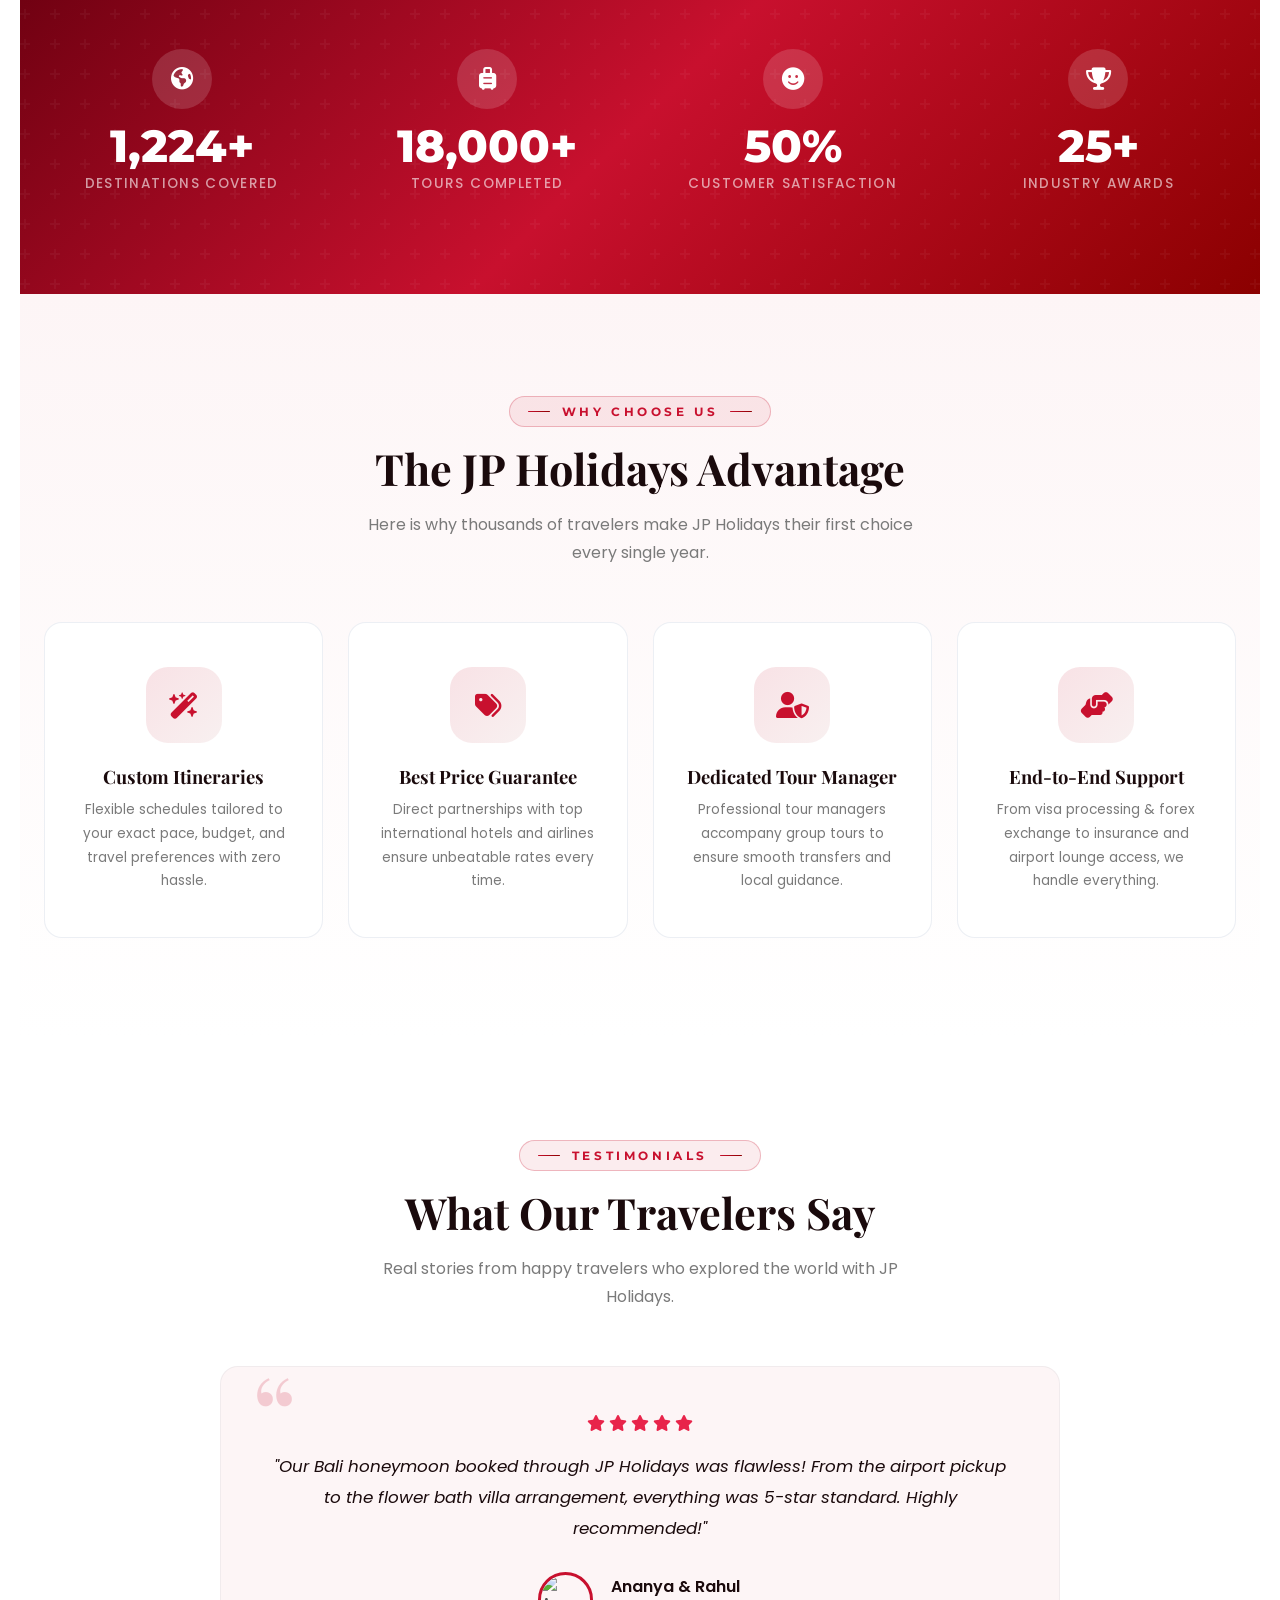
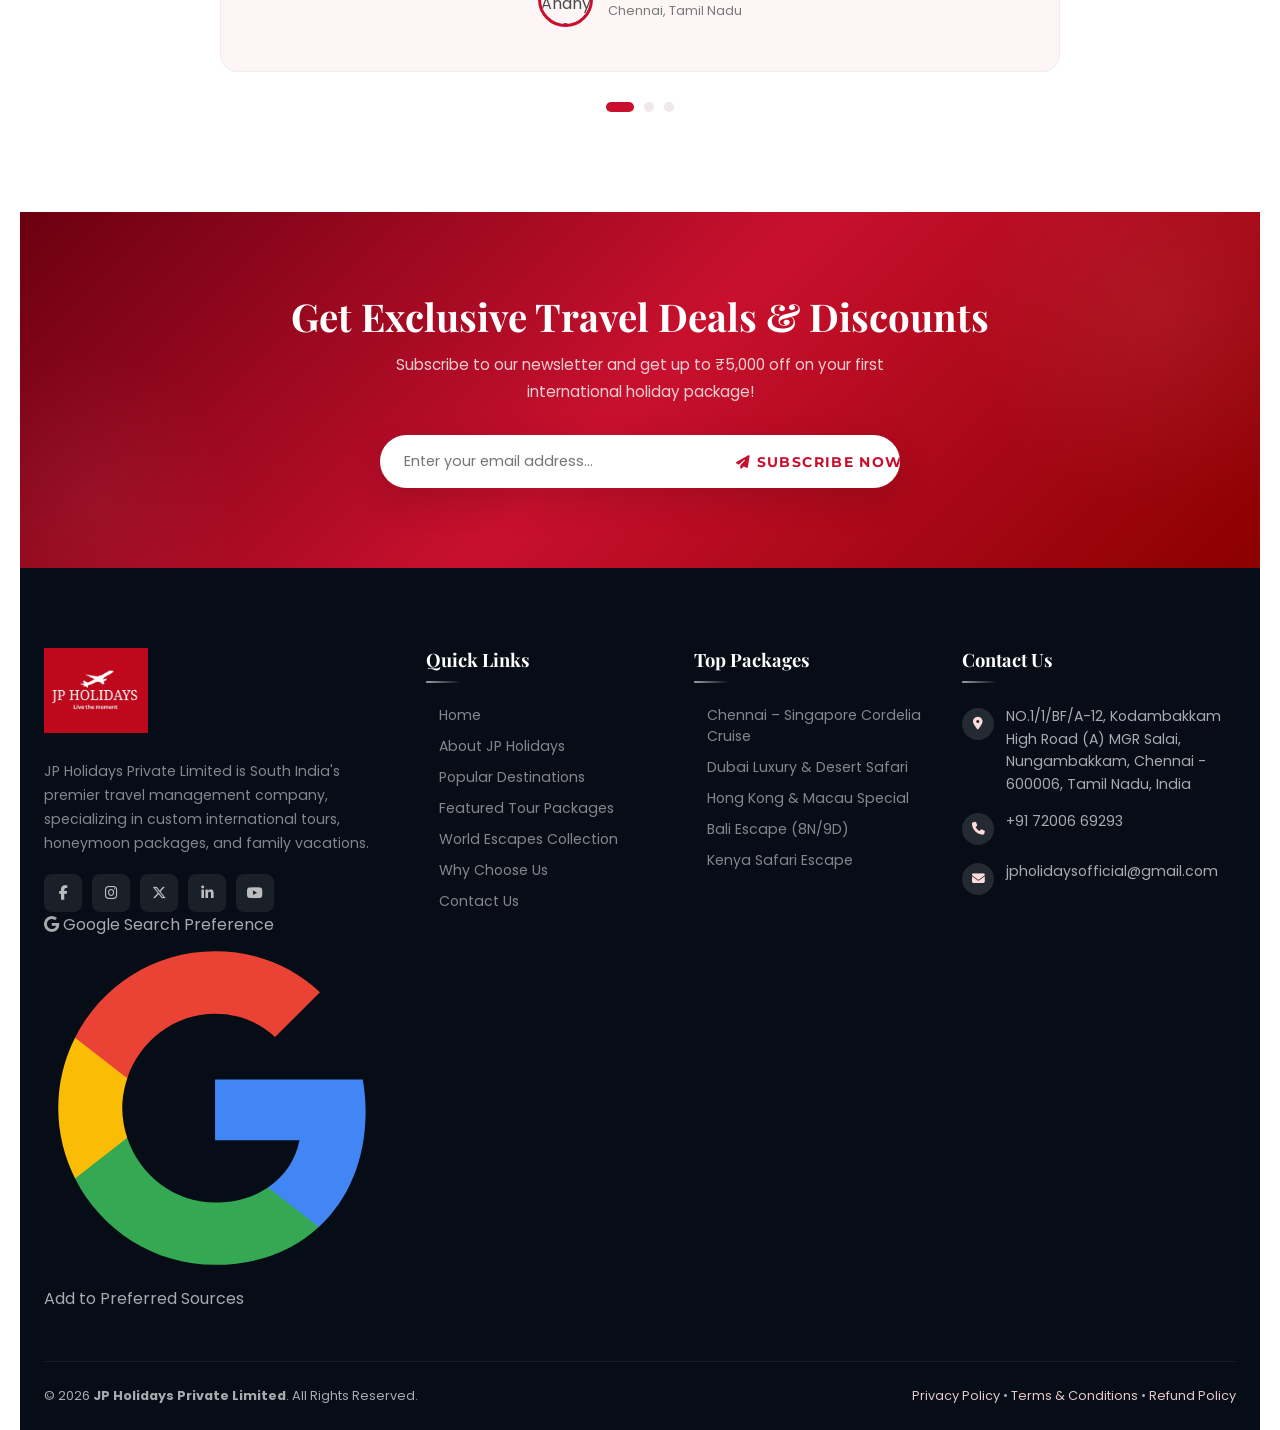
==== commit ecae8471: "Remove package prices from lead enquiry form dropdowns and WhatsApp messages to admin" ====
--- a/index.html
+++ b/index.html
@@ -9,7 +9,6 @@
   <meta name="author" content="JP Holidays">
 
   <!-- Google Search Central / Search Console Verification & Crawling -->
-
   <meta name="google-site-verification" content="L1XSz59jcfXXVHkDMmKegr9pQUneNuuIp0YXcVMYNSA" />
   <meta name="robots" content="index, follow, max-snippet:-1, max-image-preview:large, max-video-preview:-1">
   <link rel="canonical" href="https://jpholidays.co.in/">
@@ -928,22 +927,22 @@
           <div class="form-group full-width">
             <label for="enquiry-place">📍 Place of Visit <span class="required">*</span></label>
             <select id="enquiry-place" required>
-              <option value="The Grand Kashmir & Vaishno Devi Katra Tour">The Grand Kashmir & Vaishno Devi Katra Tour (7N/8D - ₹76,340)</option>
-              <option value="Singapore • Malaysia • Vietnam Family Escape">Singapore • Malaysia • Vietnam – Year-End Escape (13N/14D - ₹2,98,340)</option>
-              <option value="Luxury Char Dham Heli Yatra (4N/5D - ₹1,98,450)">Luxury Char Dham Heli Yatra (4N/5D - ₹1,98,450)</option>
-              <option value="Majestic Meghalaya Tour Package (4N/5D - ₹22,670)">Majestic Meghalaya Tour Package (4N/5D - ₹22,670)</option>
-              <option value="Andaman Island Escape – Standard (4N/5D - ₹24,950)">Andaman Island Escape – Standard (4N/5D - ₹24,950 | 4 Pax: ₹99,800)</option>
-              <option value="Andaman Island Escape – Elite (4N/5D - ₹29,450)">Andaman Island Escape – Elite (4N/5D - ₹29,450 | TSG Blue + TSG Auro)</option>
-              <option value="Sri Lanka Escape (4N/5D - ₹25,450)">Sri Lanka Escape (4N/5D - ₹25,450)</option>
-              <option value="Bhutan Thunder Dragon (6N/7D - ₹26,560)">Bhutan – Land of Thunder Dragon (6N/7D - ₹26,560)</option>
-              <option value="Thailand Islands & City Escape (6N/7D - ₹37,470)">Thailand Islands &amp; City Escape (6N/7D - ₹37,470)</option>
-              <option value="Finland & Norway Arctic Luxury (11N/12D - ₹5,29,761)">Finland &amp; Norway Arctic Luxury (11N/12D - ₹5,29,761)</option>
-              <option value="Azerbaijan & Georgia Escape (8N/9D - ₹65,992)">Azerbaijan &amp; Georgia Escape (8N/9D - ₹65,992)</option>
-              <option value="Kuala Lumpur Escape Malaysia (3N/4D - ₹18,450)">Kuala Lumpur Escape Malaysia (3N/4D - ₹18,450)</option>
-              <option value="Bali Escape (8N/9D - ₹43,269)">Bali Escape (8N/9D - ₹43,269)</option>
-              <option value="Kenya Safari Escape (6N/7D - USD 2,250)">Kenya Safari Escape (6N/7D - USD 2,250)</option>
-              <option value="Vietnam Honeymoon Escape (5N/6D - ₹47,350)">Vietnam Romantic Honeymoon Escape (5N/6D - ₹47,350)</option>
-              <option value="Kasol Honeymoon Himachal (3N/4D - ₹35,000)">Kasol Honeymoon Himachal (3N/4D - ₹35,000)</option>
+              <option value="The Grand Kashmir & Vaishno Devi Katra Tour">The Grand Kashmir & Vaishno Devi Katra Tour (7N/8D)</option>
+              <option value="Singapore • Malaysia • Vietnam Family Escape">Singapore • Malaysia • Vietnam – Year-End Escape (13N/14D)</option>
+              <option value="Luxury Char Dham Heli Yatra">Luxury Char Dham Heli Yatra (4N/5D)</option>
+              <option value="Majestic Meghalaya Tour Package">Majestic Meghalaya Tour Package (4N/5D)</option>
+              <option value="Andaman Island Escape – Standard">Andaman Island Escape – Standard (4N/5D | Sundazee + Silver Pearl)</option>
+              <option value="Andaman Island Escape – Elite">Andaman Island Escape – Elite (4N/5D | TSG Blue + TSG Auro)</option>
+              <option value="Sri Lanka Escape">Sri Lanka Escape (4N/5D)</option>
+              <option value="Bhutan – Land of Thunder Dragon">Bhutan – Land of Thunder Dragon (6N/7D)</option>
+              <option value="Thailand Islands & City Escape">Thailand Islands &amp; City Escape (6N/7D)</option>
+              <option value="Finland & Norway Arctic Luxury">Finland &amp; Norway Arctic Luxury (11N/12D)</option>
+              <option value="Azerbaijan & Georgia Escape">Azerbaijan &amp; Georgia Escape (8N/9D)</option>
+              <option value="Kuala Lumpur Escape Malaysia">Kuala Lumpur Escape Malaysia (3N/4D)</option>
+              <option value="Bali Escape">Bali Escape (8N/9D)</option>
+              <option value="Kenya Safari Escape">Kenya Safari Escape (6N/7D)</option>
+              <option value="Vietnam Honeymoon Escape">Vietnam Romantic Honeymoon Escape (5N/6D)</option>
+              <option value="Kasol Honeymoon Himachal">Kasol Honeymoon Himachal (3N/4D)</option>
               <option value="Chennai – Singapore Cordelia Cruise">Chennai – Singapore Cordelia Cruise</option>
               <option value="Dubai Luxury & Desert Safari">Dubai Luxury &amp; Desert Safari</option>
               <option value="Hong Kong & Macau Special">Hong Kong &amp; Macau Special</option>
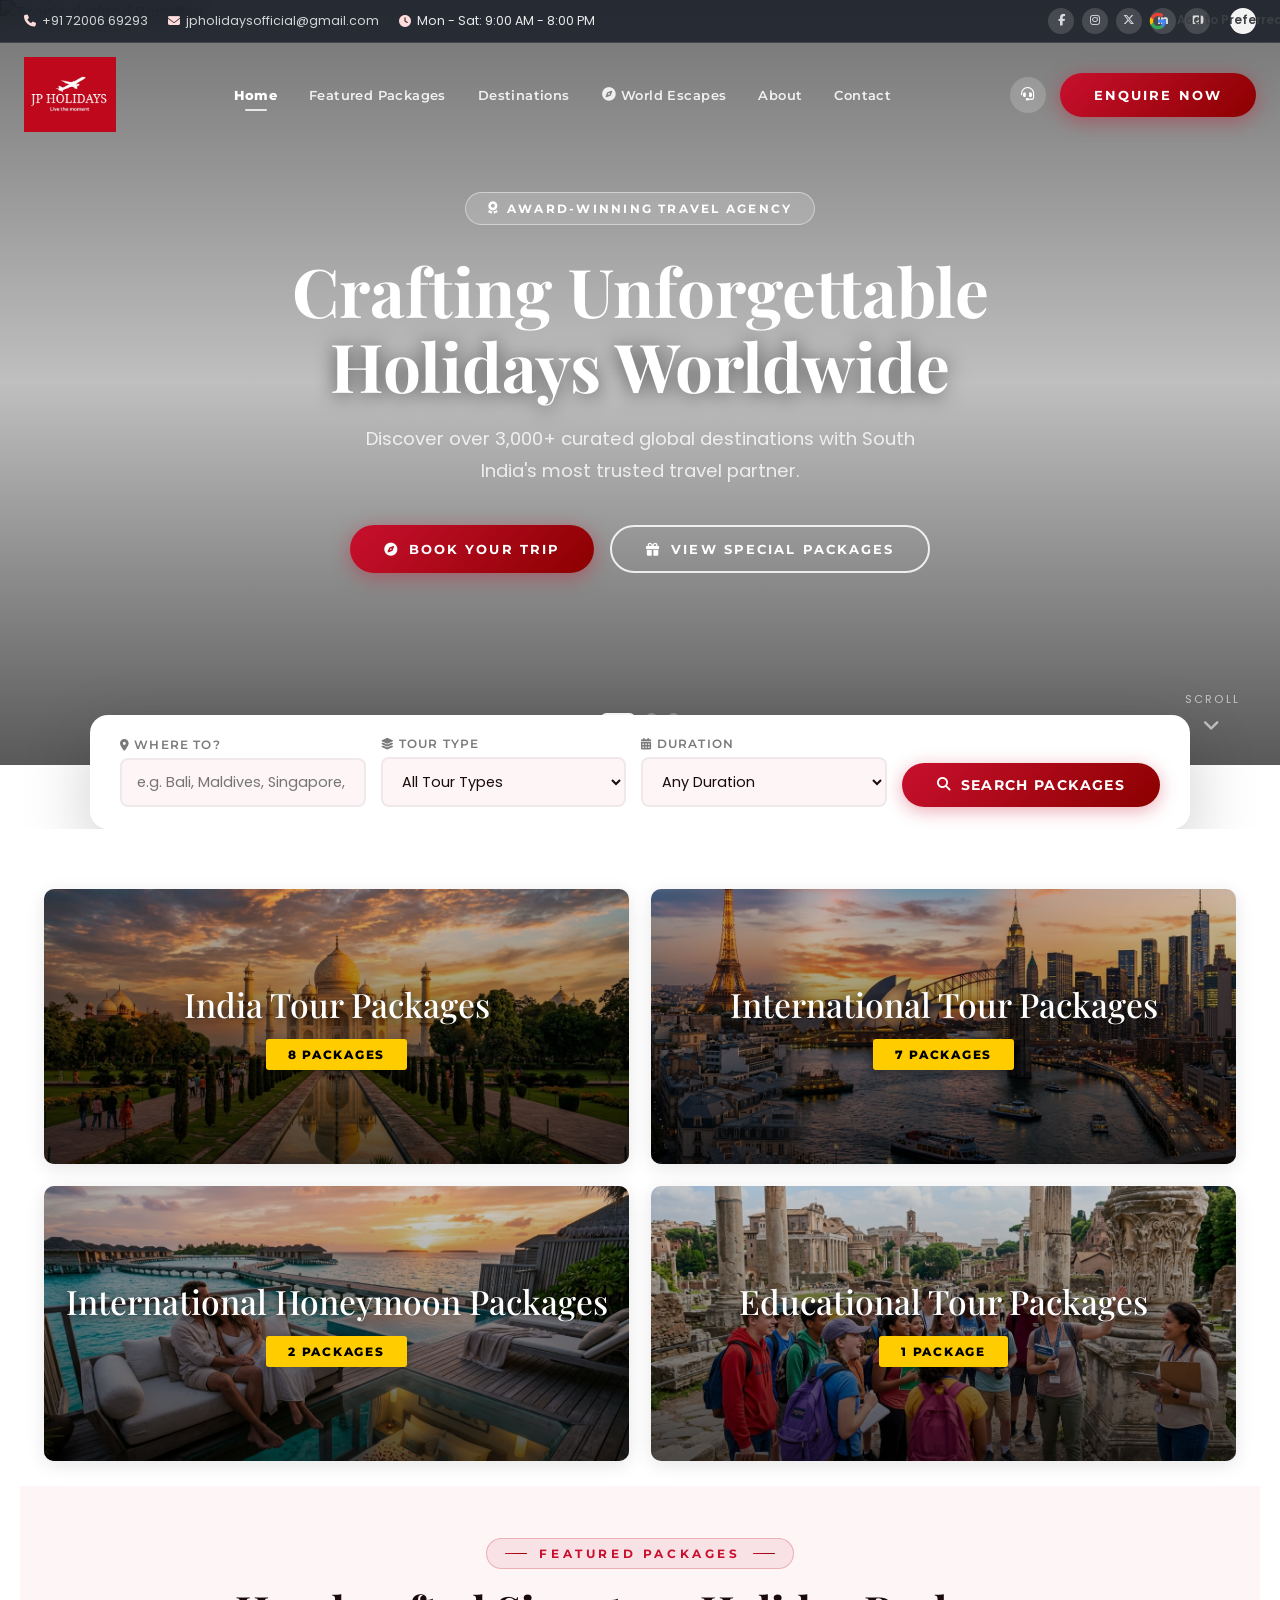
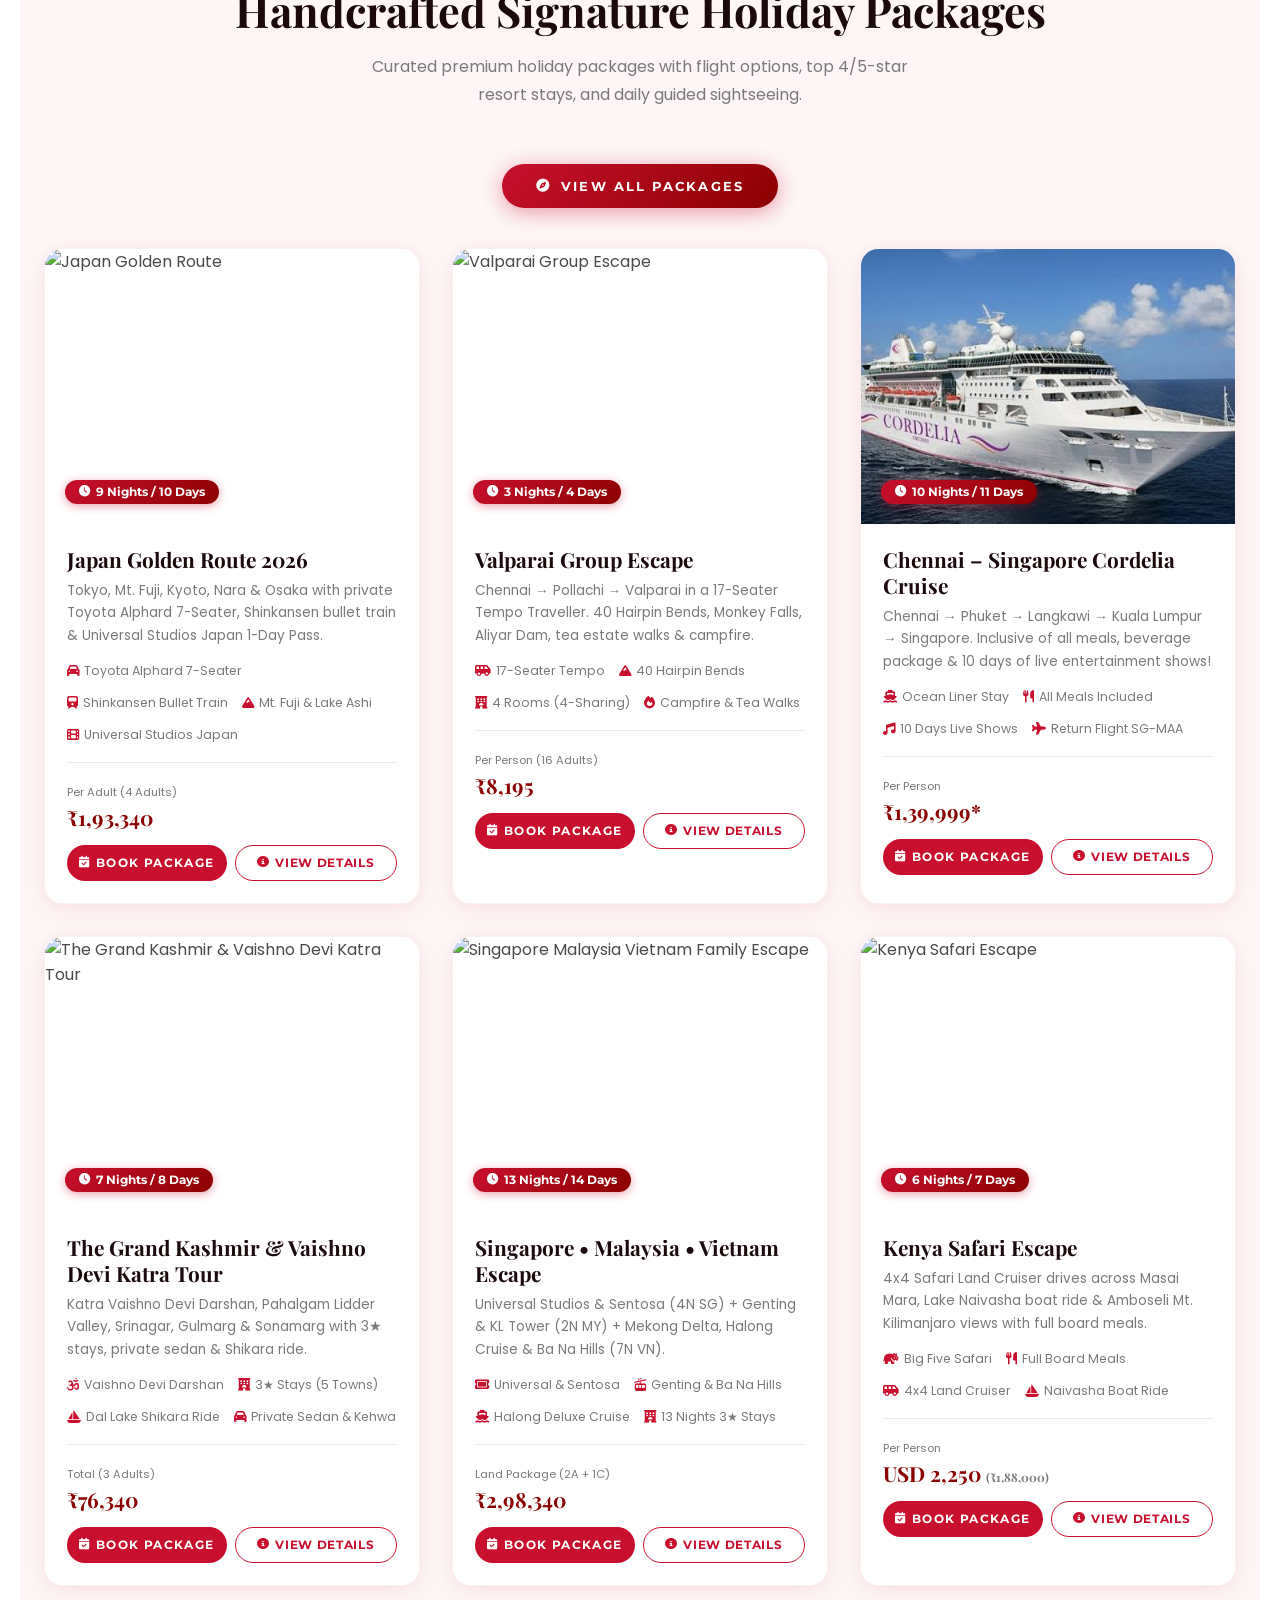
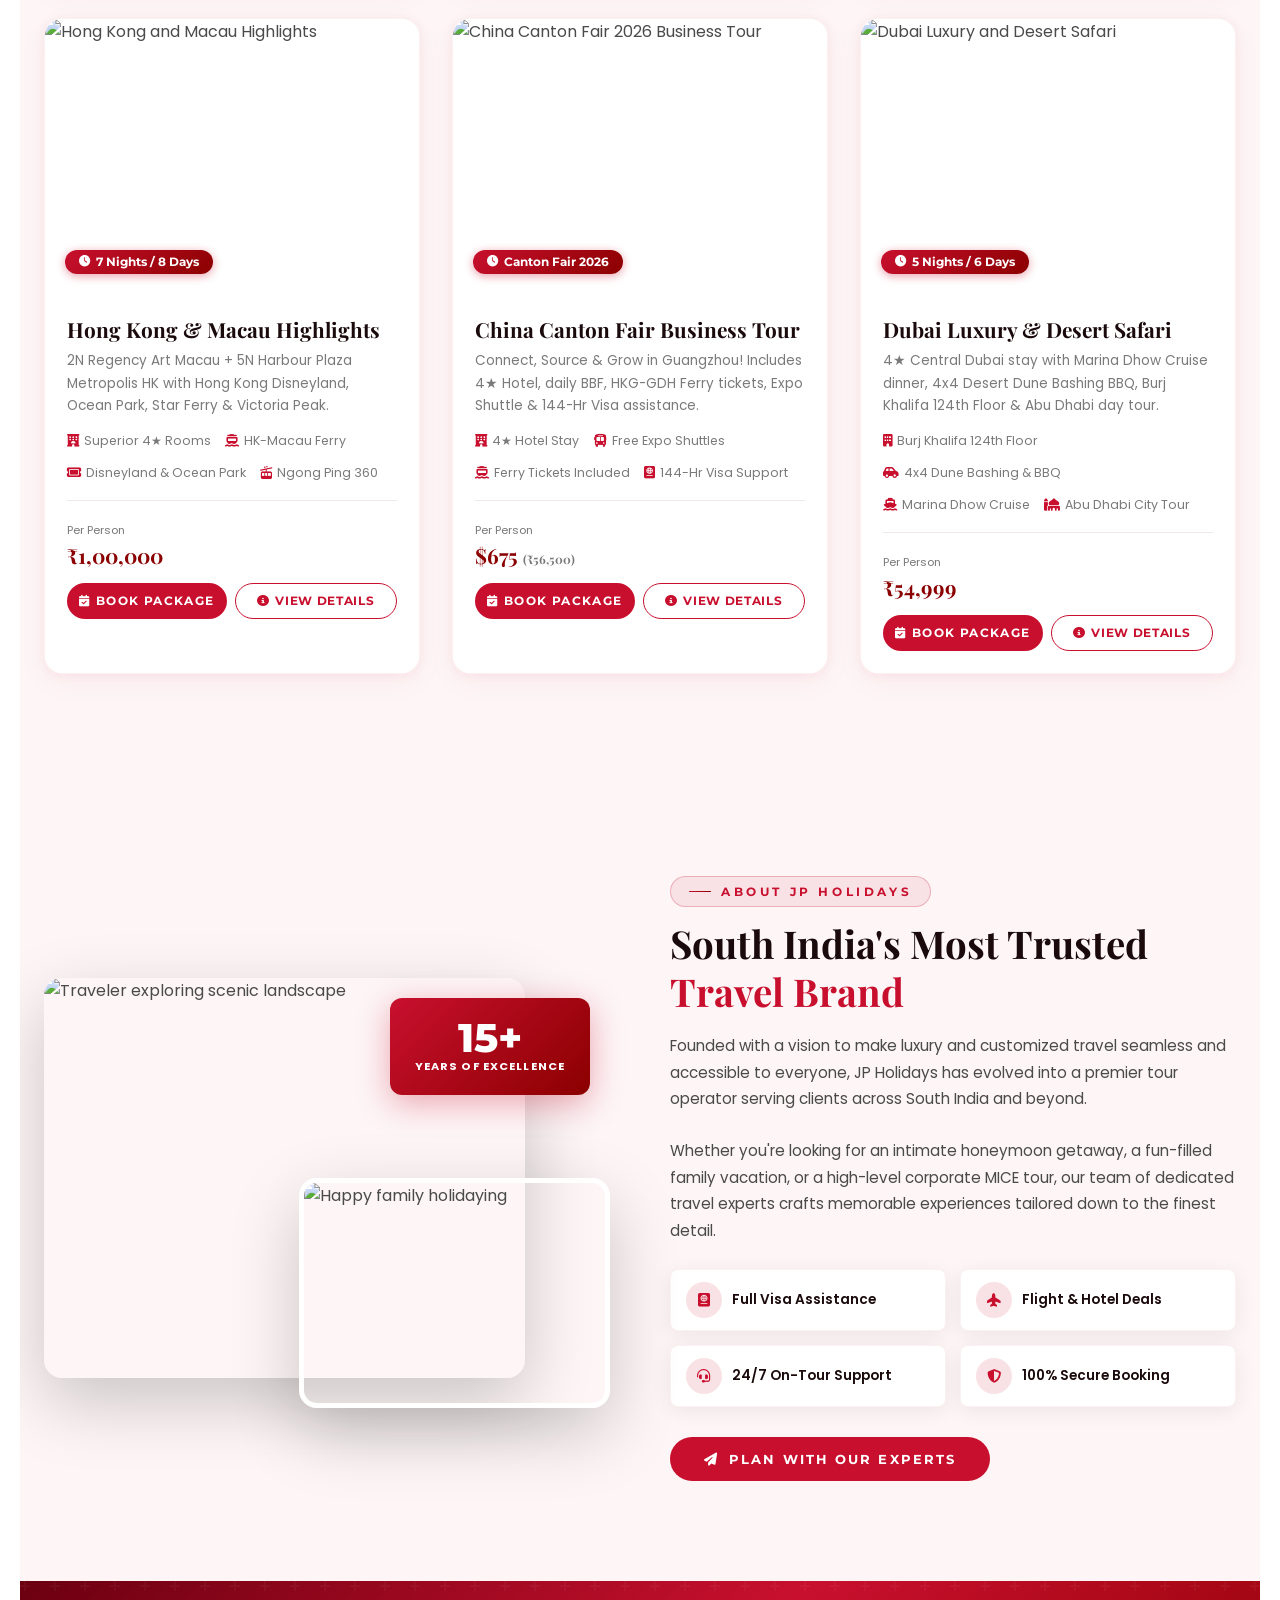
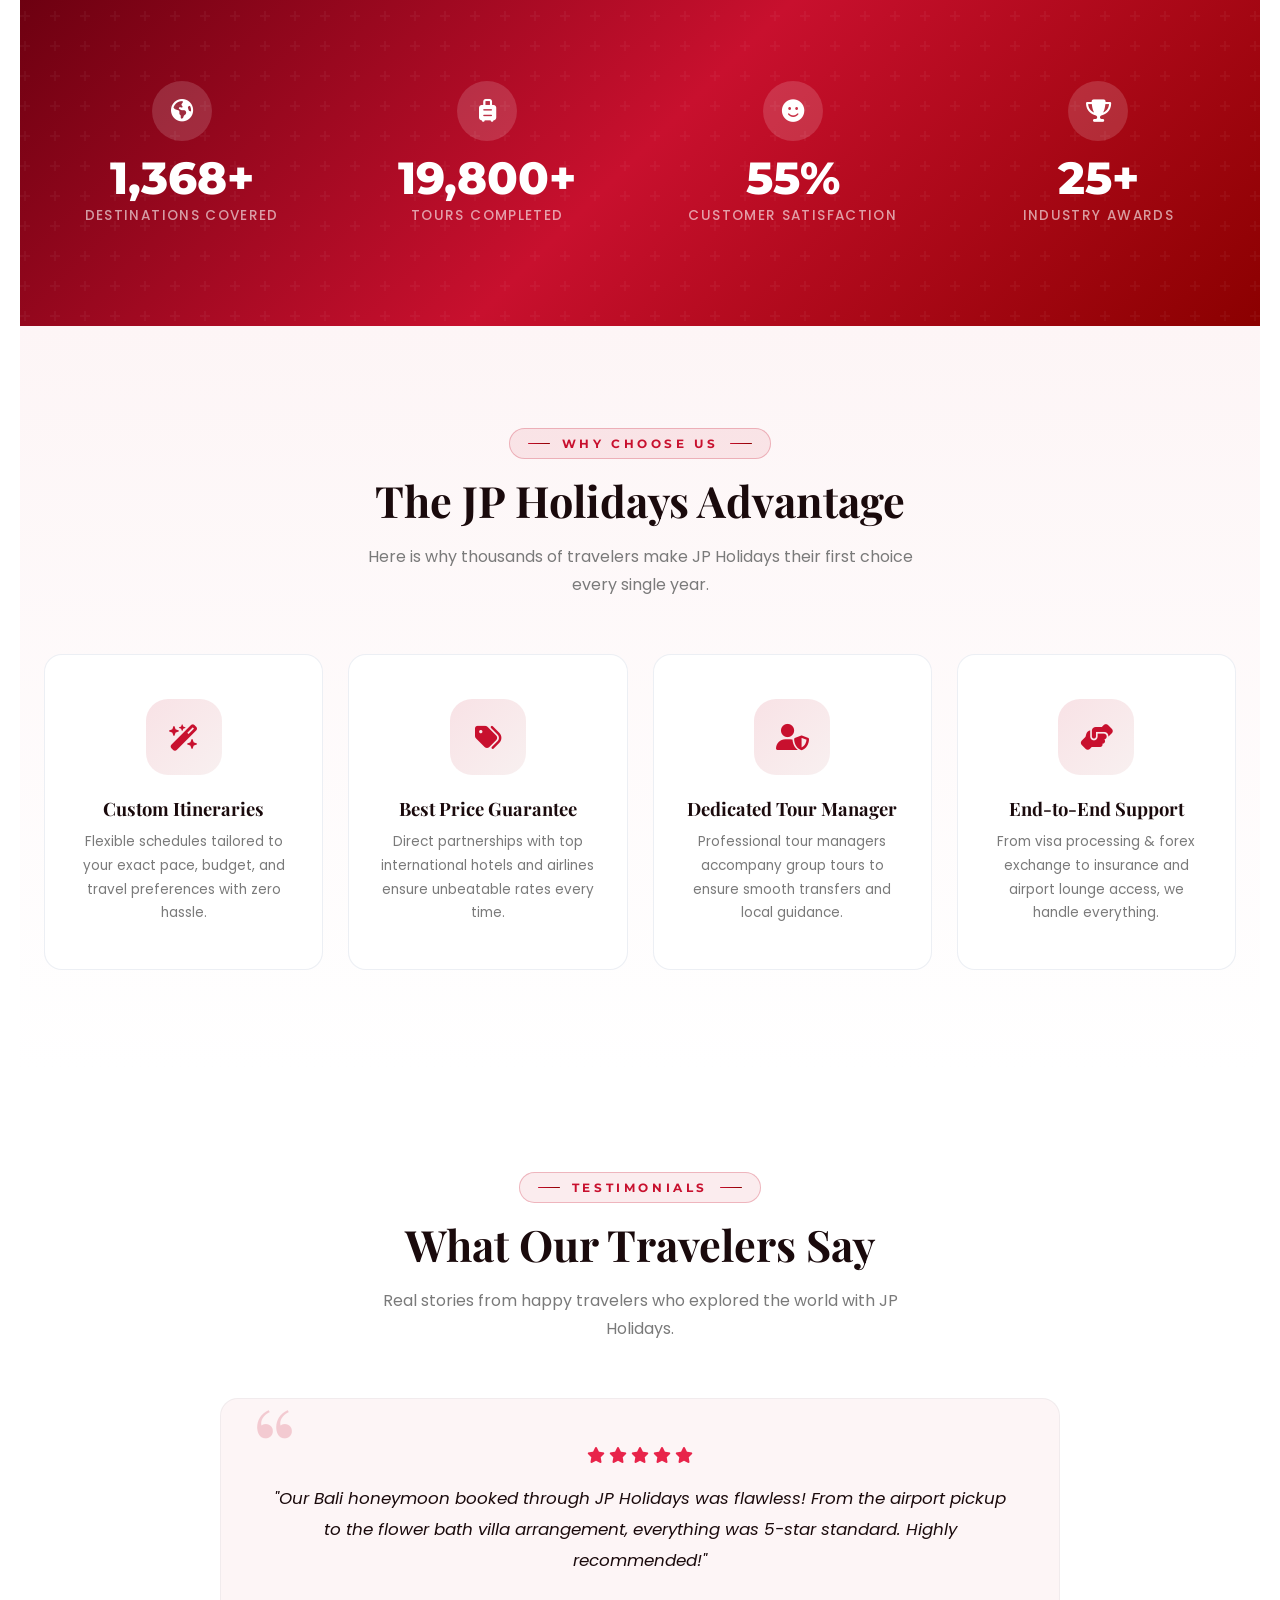
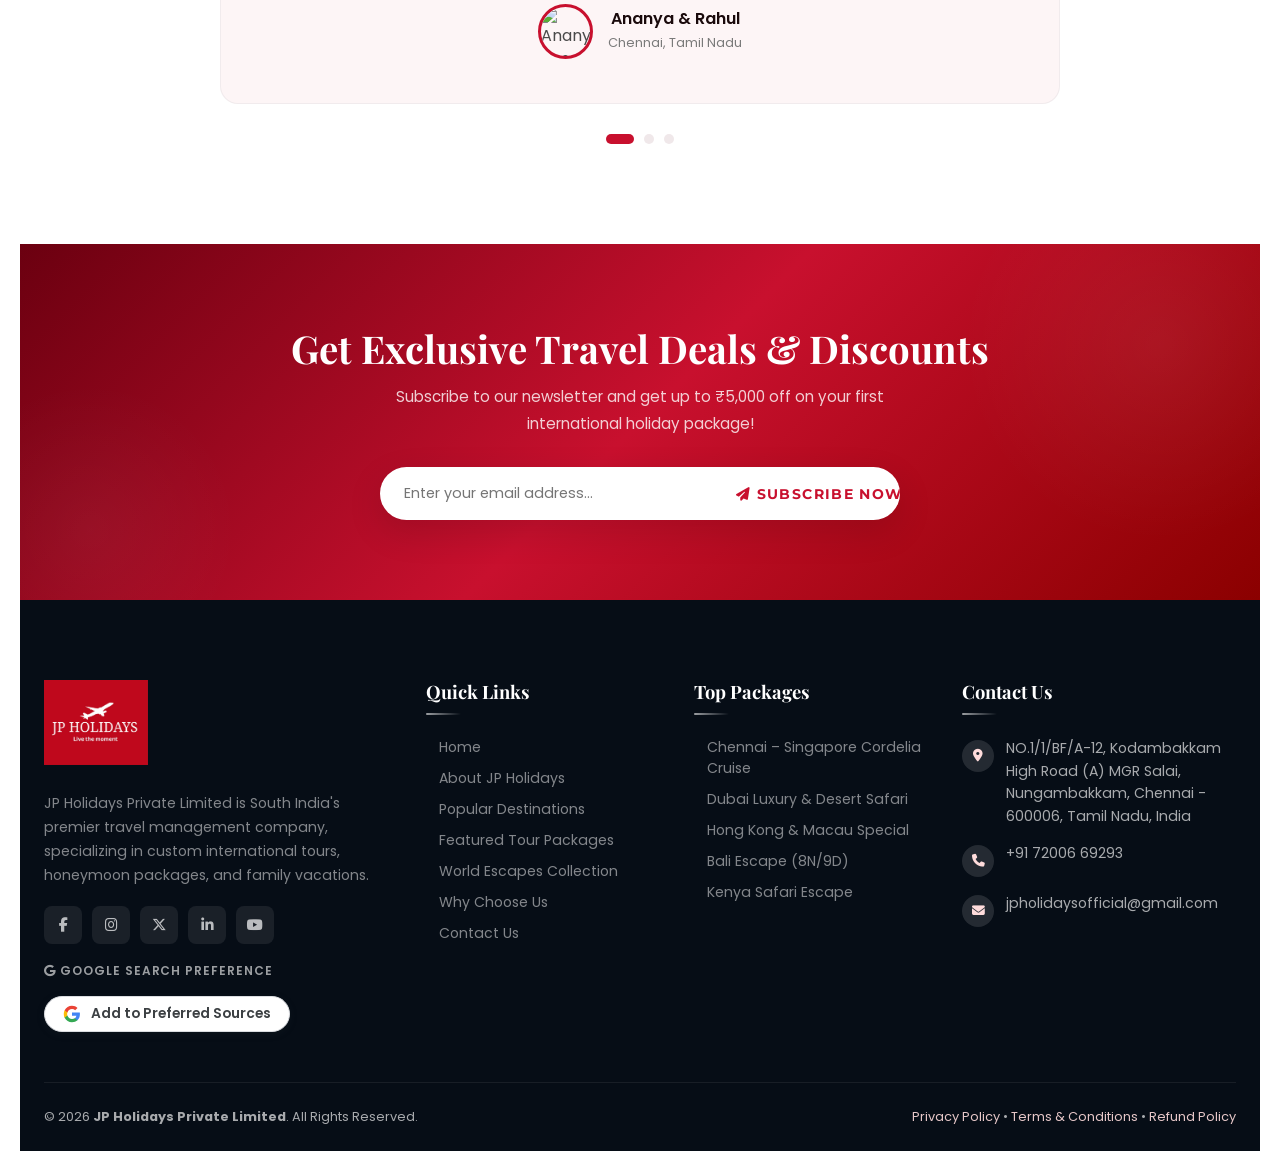
==== commit 675cc81e: "Add 8 new curated travel packages with itineraries, images, and modal details" ====
--- a/index.html
+++ b/index.html
@@ -370,6 +370,66 @@
       </div>
 
       <div class="packages-grid">
+        <!-- Featured New: Japan Golden Route 2026 -->
+        <div class="package-card reveal" data-package="japan-golden-route">
+          <div class="package-img">
+            <img src="https://images.unsplash.com/photo-1493976040374-85c8e12f0c0e?auto=format&fit=crop&w=800&q=80" alt="Japan Golden Route">
+            <div class="package-overlay">
+              <div class="package-duration"><i class="fa-solid fa-clock"></i> 9 Nights / 10 Days</div>
+            </div>
+          </div>
+          <div class="package-body">
+            <h3>Japan Golden Route 2026</h3>
+            <p class="desc">Tokyo, Mt. Fuji, Kyoto, Nara &amp; Osaka with private Toyota Alphard 7-Seater, Shinkansen bullet train &amp; Universal Studios Japan 1-Day Pass.</p>
+            <div class="package-details">
+              <div class="package-detail"><i class="fa-solid fa-car"></i> Toyota Alphard 7-Seater</div>
+              <div class="package-detail"><i class="fa-solid fa-train"></i> Shinkansen Bullet Train</div>
+              <div class="package-detail"><i class="fa-solid fa-mountain"></i> Mt. Fuji &amp; Lake Ashi</div>
+              <div class="package-detail"><i class="fa-solid fa-film"></i> Universal Studios Japan</div>
+            </div>
+            <div class="package-footer">
+              <div class="package-price">
+                <span class="from">Per Adult (4 Adults)</span>
+                <div class="amount">&#8377;1,93,340</div>
+              </div>
+              <div class="card-action-btns">
+                <button class="package-book open-enquiry-btn" data-place="Japan Golden Route 2026"><i class="fa-solid fa-calendar-check"></i> Book Package</button>
+                <button class="btn-details-outline" data-modal="japan-golden-route"><i class="fa-solid fa-circle-info"></i> View Details</button>
+              </div>
+            </div>
+          </div>
+        </div>
+
+        <!-- Featured New: Valparai Group Escape -->
+        <div class="package-card reveal" data-package="valparai-group">
+          <div class="package-img">
+            <img src="https://images.unsplash.com/photo-1544735716-392fe2489ffa?auto=format&fit=crop&w=800&q=80" alt="Valparai Group Escape">
+            <div class="package-overlay">
+              <div class="package-duration"><i class="fa-solid fa-clock"></i> 3 Nights / 4 Days</div>
+            </div>
+          </div>
+          <div class="package-body">
+            <h3>Valparai Group Escape</h3>
+            <p class="desc">Chennai &rarr; Pollachi &rarr; Valparai in a 17-Seater Tempo Traveller. 40 Hairpin Bends, Monkey Falls, Aliyar Dam, tea estate walks &amp; campfire.</p>
+            <div class="package-details">
+              <div class="package-detail"><i class="fa-solid fa-van-shuttle"></i> 17-Seater Tempo</div>
+              <div class="package-detail"><i class="fa-solid fa-mountain"></i> 40 Hairpin Bends</div>
+              <div class="package-detail"><i class="fa-solid fa-hotel"></i> 4 Rooms (4-Sharing)</div>
+              <div class="package-detail"><i class="fa-solid fa-fire"></i> Campfire &amp; Tea Walks</div>
+            </div>
+            <div class="package-footer">
+              <div class="package-price">
+                <span class="from">Per Person (16 Adults)</span>
+                <div class="amount">&#8377;8,195</div>
+              </div>
+              <div class="card-action-btns">
+                <button class="package-book open-enquiry-btn" data-place="Valparai Group Escape"><i class="fa-solid fa-calendar-check"></i> Book Package</button>
+                <button class="btn-details-outline" data-modal="valparai-group"><i class="fa-solid fa-circle-info"></i> View Details</button>
+              </div>
+            </div>
+          </div>
+        </div>
+
         <!-- Card 1: Chennai – Singapore Cordelia Cruise -->
         <div class="package-card reveal" data-package="cruise">
           <div class="package-img">
@@ -927,6 +987,13 @@
           <div class="form-group full-width">
             <label for="enquiry-place">📍 Place of Visit <span class="required">*</span></label>
             <select id="enquiry-place" required>
+              <option value="Valparai Group Escape">Valparai Group Escape (3N/4D)</option>
+              <option value="Maldives Year-End Special">Maldives Year-End Special (4N/5D)</option>
+              <option value="Sacred Pilgrimage (Varanasi - Ayodhya - Gaya)">Sacred Pilgrimage (Varanasi - Ayodhya - Gaya) (4N/5D)</option>
+              <option value="Japan Golden Route 2026">Japan Golden Route 2026 (9N/10D)</option>
+              <option value="Spain & Portugal Escape">Spain & Portugal Escape (8N/9D)</option>
+              <option value="Phuket Escape 5-Star Luxury">Phuket Escape 5-Star Luxury (4N/5D)</option>
+              <option value="Kuala Lumpur Girls' Getaway">Kuala Lumpur Girls' Getaway (4N/5D)</option>
               <option value="The Grand Kashmir & Vaishno Devi Katra Tour">The Grand Kashmir & Vaishno Devi Katra Tour (7N/8D)</option>
               <option value="Singapore • Malaysia • Vietnam Family Escape">Singapore • Malaysia • Vietnam – Year-End Escape (13N/14D)</option>
               <option value="Luxury Char Dham Heli Yatra">Luxury Char Dham Heli Yatra (4N/5D)</option>
--- a/style.css
+++ b/style.css
@@ -1267,91 +1267,147 @@
   opacity: 0; transform: scale(0.92); pointer-events: none;
 }
 
-/* ===== TOUR MODAL STYLES ===== */
+/* ===== TOUR & ENQUIRY MODAL STYLES ===== */
+body.modal-active {
+  overflow: hidden !important;
+}
+body.modal-active #header,
+body.modal-active .filter-bar,
+body.modal-active .top-bar {
+  opacity: 0 !important;
+  visibility: hidden !important;
+  pointer-events: none !important;
+  z-index: -1 !important;
+  transform: translateY(-100%) !important;
+  transition: opacity 0.2s ease, transform 0.2s ease;
+}
+
 .modal-backdrop {
-  position: fixed; inset: 0;
-  background: rgba(10, 15, 25, 0.82);
-  backdrop-filter: blur(10px);
-  -webkit-backdrop-filter: blur(10px);
-  z-index: 2000;
+  position: fixed !important;
+  inset: 0 !important;
+  top: 0 !important; left: 0 !important; right: 0 !important; bottom: 0 !important;
+  width: 100vw; width: 100%;
+  height: 100vh; height: 100svh; height: 100dvh;
+  background: rgba(8, 12, 20, 0.88);
+  backdrop-filter: blur(12px);
+  -webkit-backdrop-filter: blur(12px);
+  z-index: 999999 !important; /* Always sits above all navigation & fixed elements */
   display: flex; align-items: center; justify-content: center;
-  padding: 16px 12px;
+  padding: 32px 16px;
   overflow-y: auto;
-  opacity: 0; visibility: hidden;
-  transition: all 0.35s ease;
+  -webkit-overflow-scrolling: touch;
+  opacity: 0; visibility: hidden; pointer-events: none;
+  transition: opacity 0.28s cubic-bezier(0.4, 0, 0.2, 1), visibility 0.28s cubic-bezier(0.4, 0, 0.2, 1);
 }
 .modal-backdrop.open {
-  opacity: 1; visibility: visible;
+  opacity: 1; visibility: visible; pointer-events: auto;
 }
 .modal-container {
-  background: var(--white);
-  border-radius: var(--radius);
-  max-width: 840px; width: 100%;
-  max-height: 90vh; overflow-y: auto;
+  background: #FFFFFF;
+  border-radius: 20px;
+  max-width: 880px; width: 100%;
+  max-height: 86vh; max-height: 86dvh;
+  overflow-y: auto;
+  -webkit-overflow-scrolling: touch;
   position: relative;
-  box-shadow: 0 25px 80px rgba(0,0,0,0.45);
-  animation: modalPopIn 0.35s cubic-bezier(0.4, 0, 0.2, 1) forwards;
+  box-shadow: 0 25px 80px rgba(0,0,0,0.55), 0 0 0 1px rgba(255,255,255,0.15);
+  animation: modalPopIn 0.32s cubic-bezier(0.16, 1, 0.3, 1) forwards;
   margin: auto;
+  display: flex;
+  flex-direction: column;
 }
 @keyframes modalPopIn {
-  from { opacity: 0; transform: translateY(30px) scale(0.95); }
+  from { opacity: 0; transform: translateY(24px) scale(0.96); }
   to { opacity: 1; transform: translateY(0) scale(1); }
 }
 .modal-close {
-  position: absolute; top: 14px; right: 16px;
-  background: rgba(0,0,0,0.6); color: var(--white);
-  border: none; width: 36px; height: 36px;
-  border-radius: 50%; font-size: 1.4rem; line-height: 1;
-  cursor: pointer; z-index: 20; transition: var(--transition-fast);
+  position: absolute; top: 12px; right: 12px;
+  background: rgba(15, 23, 36, 0.85);
+  color: #ffffff !important;
+  border: 2px solid rgba(255, 255, 255, 0.6);
+  width: 40px; height: 40px;
+  border-radius: 50%; font-size: 1.5rem; font-weight: 300; line-height: 1;
+  cursor: pointer; z-index: 9999;
+  transition: all 0.25s ease;
   display: flex; align-items: center; justify-content: center;
-}
-.modal-close:hover { background: var(--primary); transform: scale(1.1); }
+  backdrop-filter: blur(8px);
+  -webkit-backdrop-filter: blur(8px);
+  box-shadow: 0 4px 18px rgba(0,0,0,0.45);
+}
+.modal-close:hover {
+  background: #C8102E;
+  border-color: #ffffff;
+  transform: scale(1.1);
+  color: #ffffff !important;
+}
 
 .modal-header-banner {
-  height: 220px; position: relative; overflow: hidden;
-  border-top-left-radius: var(--radius); border-top-right-radius: var(--radius);
+  height: 220px; position: relative; overflow: hidden; flex-shrink: 0;
+  border-top-left-radius: 20px; border-top-right-radius: 20px;
 }
 .modal-header-banner img { width: 100%; height: 100%; object-fit: cover; }
 .modal-header-overlay {
   position: absolute; inset: 0;
-  background: linear-gradient(to top, rgba(15,23,36,0.92), transparent 60%);
-  display: flex; flex-direction: column; justify-content: flex-end; padding: 24px;
-}
-.modal-header-overlay h2 { color: var(--white); font-size: 1.8rem; margin-bottom: 6px; }
+  background: linear-gradient(to top, rgba(15,23,36,0.96) 0%, rgba(15,23,36,0.55) 55%, rgba(0,0,0,0.35) 100%);
+  display: flex; flex-direction: column; justify-content: flex-end; padding: 22px 24px;
+}
+.modal-header-overlay h2 {
+  color: #ffffff; font-size: 1.65rem; margin-top: 6px; margin-bottom: 0;
+  font-family: 'Playfair Display', serif; line-height: 1.25;
+}
 .modal-header-overlay .modal-badge {
   display: inline-flex; align-items: center; gap: 6px;
   padding: 4px 14px; background: var(--primary); color: var(--white);
-  border-radius: 50px; font-size: 0.75rem; font-weight: 700; width: fit-content;
-}
-
-.modal-body { padding: 30px; }
-.modal-grid { display: grid; grid-template-columns: 1.5fr 1fr; gap: 30px; }
+  border-radius: 50px; font-size: 0.72rem; font-weight: 700; width: fit-content;
+  text-transform: uppercase; letter-spacing: 0.08em;
+}
+
+.modal-body { padding: 24px 28px 28px; }
+.modal-grid { display: grid; grid-template-columns: 1.35fr 1fr; gap: 24px; }
 .modal-section-title {
-  font-family: var(--heading-font); font-size: 1.25rem; margin-bottom: 14px;
-  color: var(--dark); border-bottom: 2px solid var(--primary); padding-bottom: 6px; display: inline-block;
-}
-.itinerary-list { display: flex; flex-direction: column; gap: 12px; margin-bottom: 25px; }
+  font-family: var(--heading-font); font-size: 1.15rem; margin-bottom: 12px;
+  color: var(--dark); border-bottom: 2px solid var(--primary); padding-bottom: 5px;
+  display: inline-flex; align-items: center; gap: 8px;
+}
+.itinerary-list { display: flex; flex-direction: column; gap: 10px; margin-bottom: 20px; }
 .itinerary-item {
-  display: flex; gap: 14px; padding: 12px 16px; background: var(--off-white);
+  display: flex; gap: 12px; padding: 11px 14px; background: var(--off-white);
   border-radius: var(--radius-xs); border-left: 4px solid var(--primary);
 }
 .itinerary-day {
   font-weight: 800; font-family: var(--accent-font); color: var(--primary);
-  font-size: 0.82rem; min-width: 65px; text-transform: uppercase;
-}
-.itinerary-desc { font-size: 0.88rem; color: #333; line-height: 1.55; }
+  font-size: 0.78rem; min-width: 65px; flex-shrink: 0; text-transform: uppercase;
+  letter-spacing: 0.04em;
+}
+.itinerary-desc { font-size: 0.86rem; color: #333; line-height: 1.5; }
 
 .inclusions-box {
   background: #FFF5F6; border: 1px solid rgba(200,16,46,0.15);
-  border-radius: var(--radius-xs); padding: 20px; margin-bottom: 25px;
-}
-.inclusions-box ul { display: flex; flex-direction: column; gap: 10px; }
-.inclusions-box li { display: flex; align-items: center; gap: 10px; font-size: 0.86rem; color: #444; }
-.inclusions-box li i { color: var(--primary); font-size: 0.9rem; }
+  border-radius: var(--radius-xs); padding: 16px 18px; margin-bottom: 16px;
+}
+.inclusions-box ul { display: flex; flex-direction: column; gap: 9px; }
+.inclusions-box li { display: flex; align-items: flex-start; gap: 10px; font-size: 0.85rem; color: #444; line-height: 1.45; word-break: break-word; }
+.inclusions-box li i { color: var(--primary); font-size: 0.9rem; margin-top: 2px; flex-shrink: 0; }
+
+.hotels-box {
+  background: #f8fafc; border: 1px solid #e2e8f0;
+  border-radius: var(--radius-xs); padding: 16px 18px; margin-bottom: 16px;
+}
+.hotels-box ul { display: flex; flex-direction: column; gap: 9px; }
+.hotels-box li { display: flex; align-items: flex-start; gap: 10px; font-size: 0.85rem; color: #334155; line-height: 1.45; word-break: break-word; }
+.hotels-box li i { color: #0284c7; font-size: 0.9rem; margin-top: 2px; flex-shrink: 0; }
+
+.exclusions-box {
+  background: #fdf2f2; border: 1px solid #fecaca;
+  border-radius: var(--radius-xs); padding: 16px 18px; margin-bottom: 16px;
+}
+.exclusions-box ul { display: flex; flex-direction: column; gap: 8px; }
+.exclusions-box li { display: flex; align-items: flex-start; gap: 10px; font-size: 0.84rem; color: #991b1b; line-height: 1.4; word-break: break-word; }
+.exclusions-box li i { color: #dc2626; font-size: 0.88rem; margin-top: 2px; flex-shrink: 0; }
 
 .modal-footer-cta {
   display: flex; gap: 14px; align-items: center; justify-content: space-between;
-  padding-top: 20px; border-top: 1px solid var(--light-grey); margin-top: 10px;
+  padding-top: 18px; border-top: 1px solid var(--light-grey); margin-top: 10px;
 }
 .modal-price-box .price-label { font-size: 0.75rem; color: var(--grey); text-transform: uppercase; }
 .modal-price-box .price-val { font-size: 1.65rem; font-weight: 800; color: var(--primary); font-family: var(--heading-font); }
@@ -1363,16 +1419,28 @@
 }
 .btn-call:hover { background: #135c2d; color: var(--white); transform: translateY(-2px); }
 
-@media (max-width: 768px) {
-  .modal-container { width: 95%; max-width: 95%; margin: 10px auto; max-height: 92vh; border-radius: 14px; }
-  .modal-header-banner { height: 160px; }
-  .modal-header-overlay { padding: 16px; }
-  .modal-header-overlay h2 { font-size: 1.35rem; }
-  .modal-body { padding: 20px 16px; }
-  .modal-grid { grid-template-columns: 1fr; gap: 18px; }
+@media (max-width: 820px) {
+  .modal-backdrop { padding: 16px 8px; align-items: flex-start; }
+  .modal-container { width: 100%; max-width: 100%; margin: 8px auto; max-height: 92vh; max-height: 92dvh; border-radius: 16px; }
+  .modal-header-banner { height: 165px; border-top-left-radius: 16px; border-top-right-radius: 16px; }
+  .modal-header-overlay { padding: 14px 16px; }
+  .modal-header-overlay h2 { font-size: 1.22rem; line-height: 1.3; }
+  .modal-header-overlay .modal-badge { font-size: 0.68rem; padding: 3px 10px; }
+  .modal-body { padding: 18px 14px 20px; }
+  .modal-grid { display: flex; flex-direction: column; gap: 16px; }
   .modal-footer-cta { flex-direction: column; align-items: stretch; gap: 12px; }
-  .modal-actions { flex-direction: column; width: 100%; gap: 8px; }
-  .modal-actions .btn, .btn-call { width: 100%; justify-content: center; }
+  .modal-price-box { text-align: center; }
+  .modal-actions { display: flex; flex-direction: column; width: 100%; gap: 8px; }
+  .modal-actions .btn, .btn-call { width: 100%; justify-content: center; text-align: center; }
+  .modal-close { top: 10px; right: 10px; width: 36px; height: 36px; font-size: 1.3rem; }
+}
+
+@media (max-width: 480px) {
+  .modal-backdrop { padding: 10px 4px; }
+  .modal-header-banner { height: 145px; }
+  .modal-header-overlay h2 { font-size: 1.1rem; }
+  .itinerary-item { flex-direction: column; gap: 3px; padding: 10px 12px; }
+  .itinerary-day { min-width: unset; }
 }
 
 /* ===== ENQUIRY FORM MODAL STYLES ===== */
@@ -1487,3 +1555,87 @@
   .hotel-category-options { grid-template-columns: 1fr; }
 }
 
+/* ===== GOOGLE PREFERRED SOURCES BADGE ===== */
+.google-preferred-source-badge {
+  display: inline-flex;
+  align-items: center;
+  gap: 10px;
+  background: #ffffff;
+  color: #3c4043 !important;
+  border: 1.5px solid #dadce0;
+  border-radius: 999px;
+  padding: 8px 18px;
+  font-family: var(--body-font), 'Segoe UI', Roboto, sans-serif;
+  font-size: 0.86rem;
+  font-weight: 600;
+  line-height: 1;
+  text-decoration: none;
+  box-shadow: 0 2px 8px rgba(60,64,67,0.12);
+  transition: all 0.25s cubic-bezier(0.4, 0, 0.2, 1);
+  cursor: pointer;
+  white-space: nowrap;
+  vertical-align: middle;
+}
+
+.google-preferred-source-badge .google-g-icon {
+  width: 18px;
+  height: 18px;
+  flex-shrink: 0;
+  display: block;
+}
+
+.google-preferred-source-badge:hover {
+  background: #ffffff;
+  color: #202124 !important;
+  border-color: #1a73e8;
+  box-shadow: 0 4px 16px rgba(26,115,232,0.22);
+  transform: translateY(-2px);
+}
+
+.google-preferred-source-badge:active {
+  transform: translateY(0);
+  box-shadow: 0 2px 6px rgba(60,64,67,0.15);
+}
+
+/* Top bar variant */
+.top-bar-google-pref {
+  display: inline-flex;
+  align-items: center;
+  margin-left: 12px;
+}
+
+.top-bar-google-pref .google-preferred-source-badge {
+  padding: 5px 12px;
+  font-size: 0.74rem;
+  box-shadow: none;
+  border: 1px solid rgba(255, 255, 255, 0.35);
+  background: rgba(255, 255, 255, 0.95);
+}
+
+.top-bar-google-pref .google-preferred-source-badge:hover {
+  background: #ffffff;
+  border-color: #ffffff;
+  box-shadow: 0 2px 10px rgba(0,0,0,0.2);
+}
+
+/* Footer variant */
+.footer-google-pref {
+  margin-top: 18px;
+  display: inline-flex;
+  flex-direction: column;
+  gap: 8px;
+}
+
+.footer-google-pref .pref-label {
+  font-size: 0.75rem;
+  text-transform: uppercase;
+  letter-spacing: 0.08em;
+  color: rgba(255,255,255,0.6);
+  font-weight: 600;
+}
+
+/* Responsive adjustment */
+@media (max-width: 991px) {
+  .top-bar-google-pref { display: none; }
+}
+
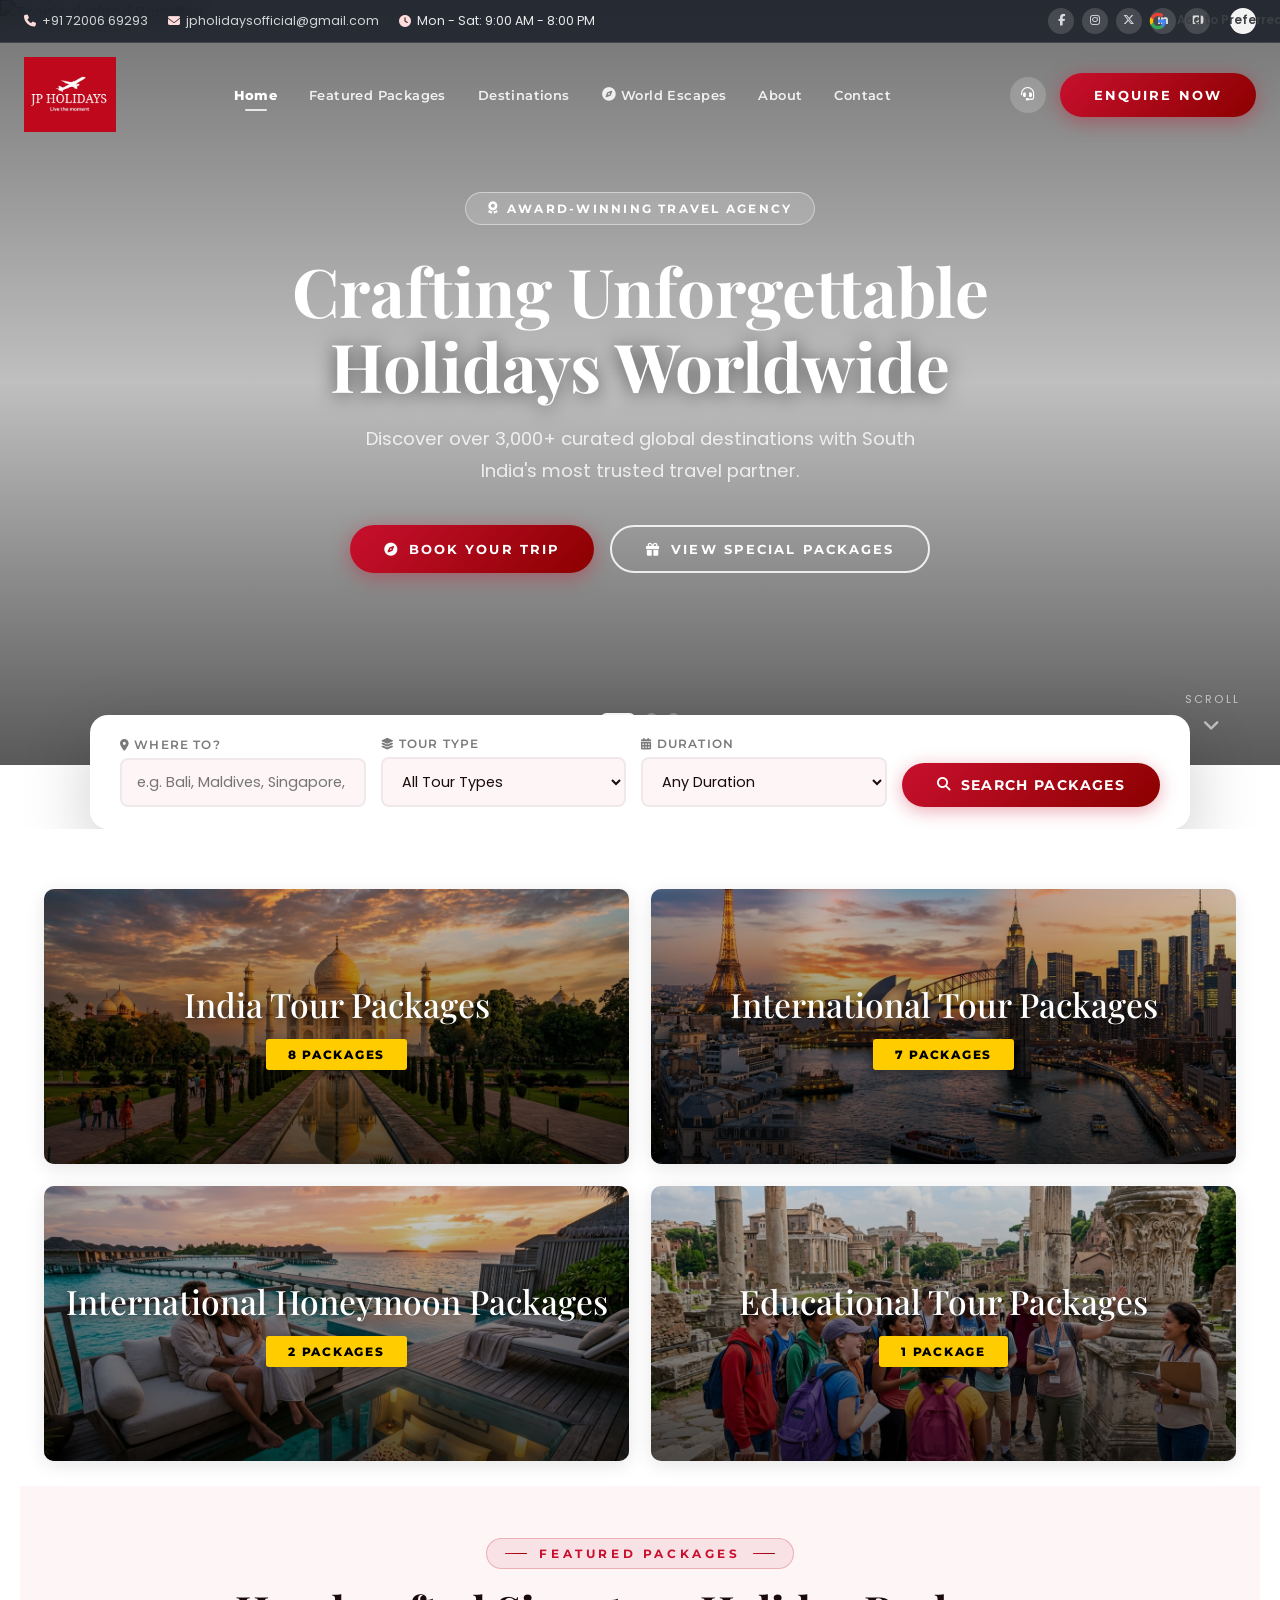
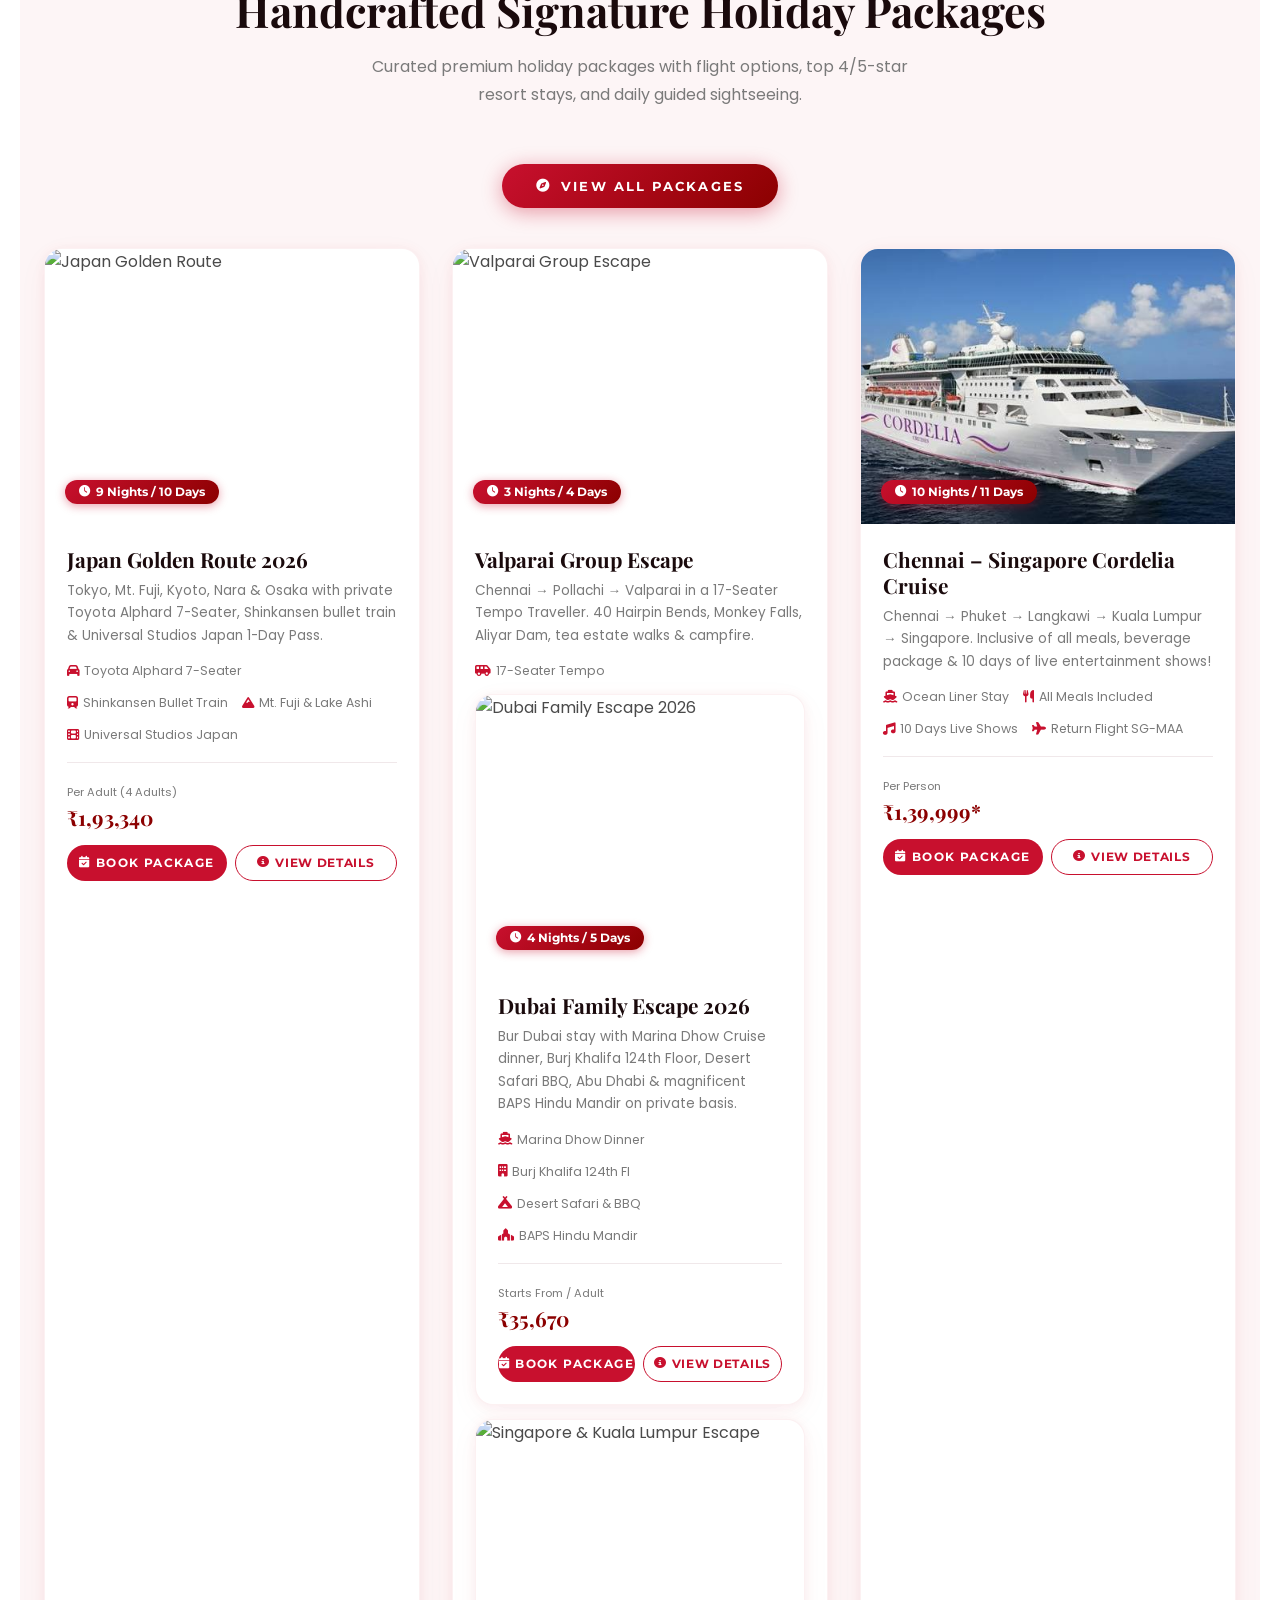
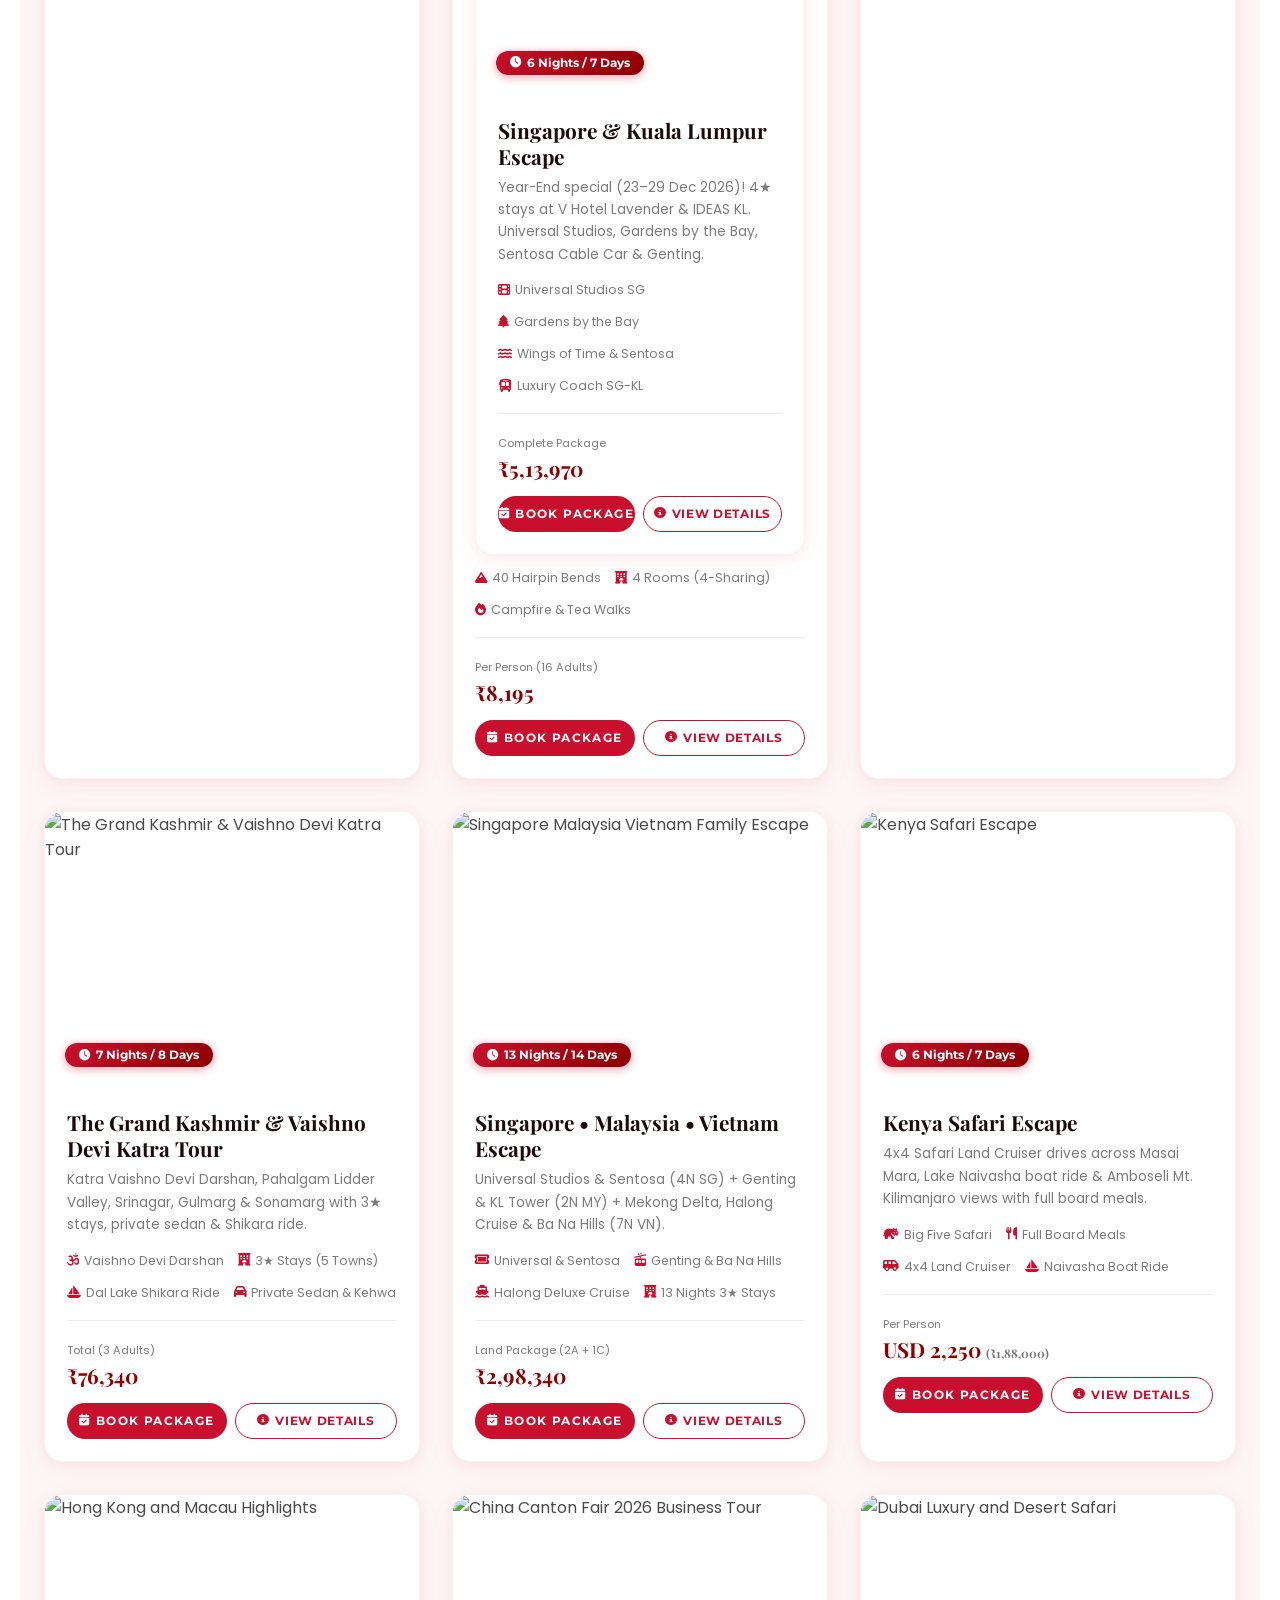
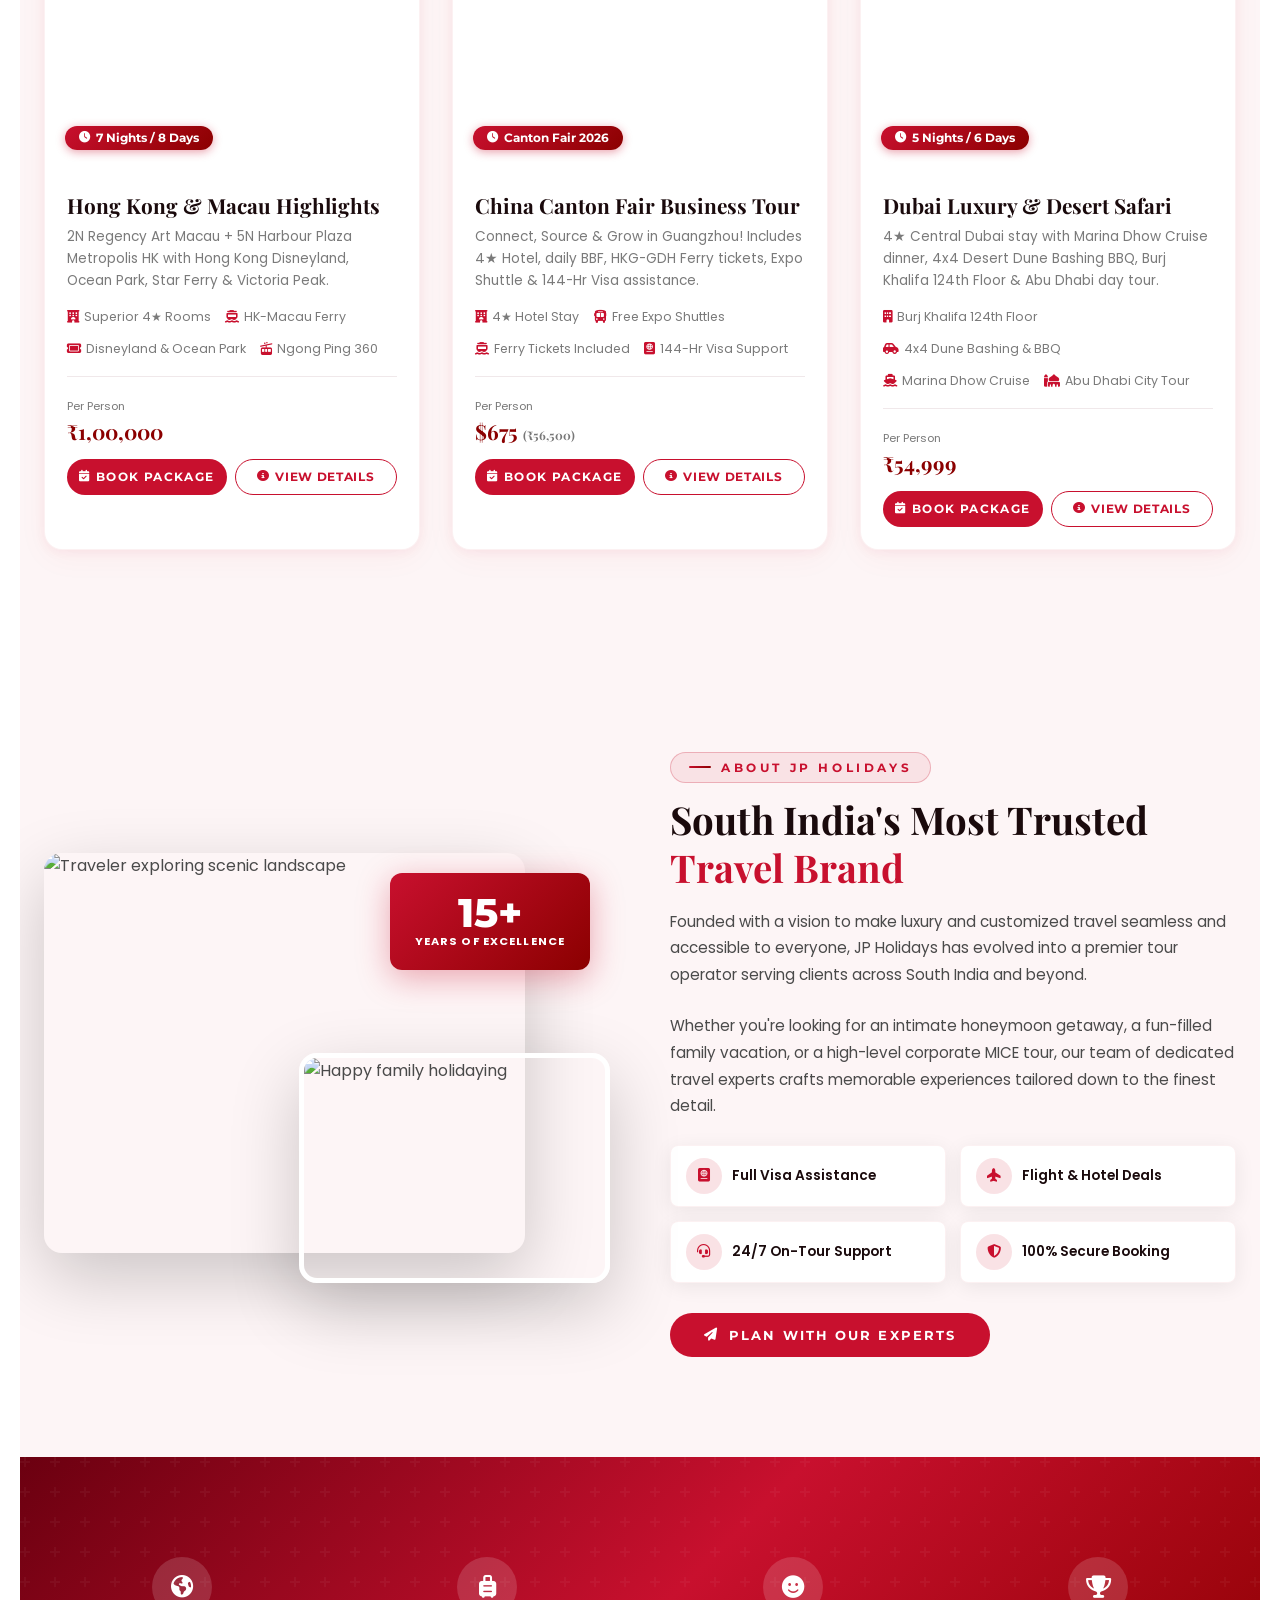
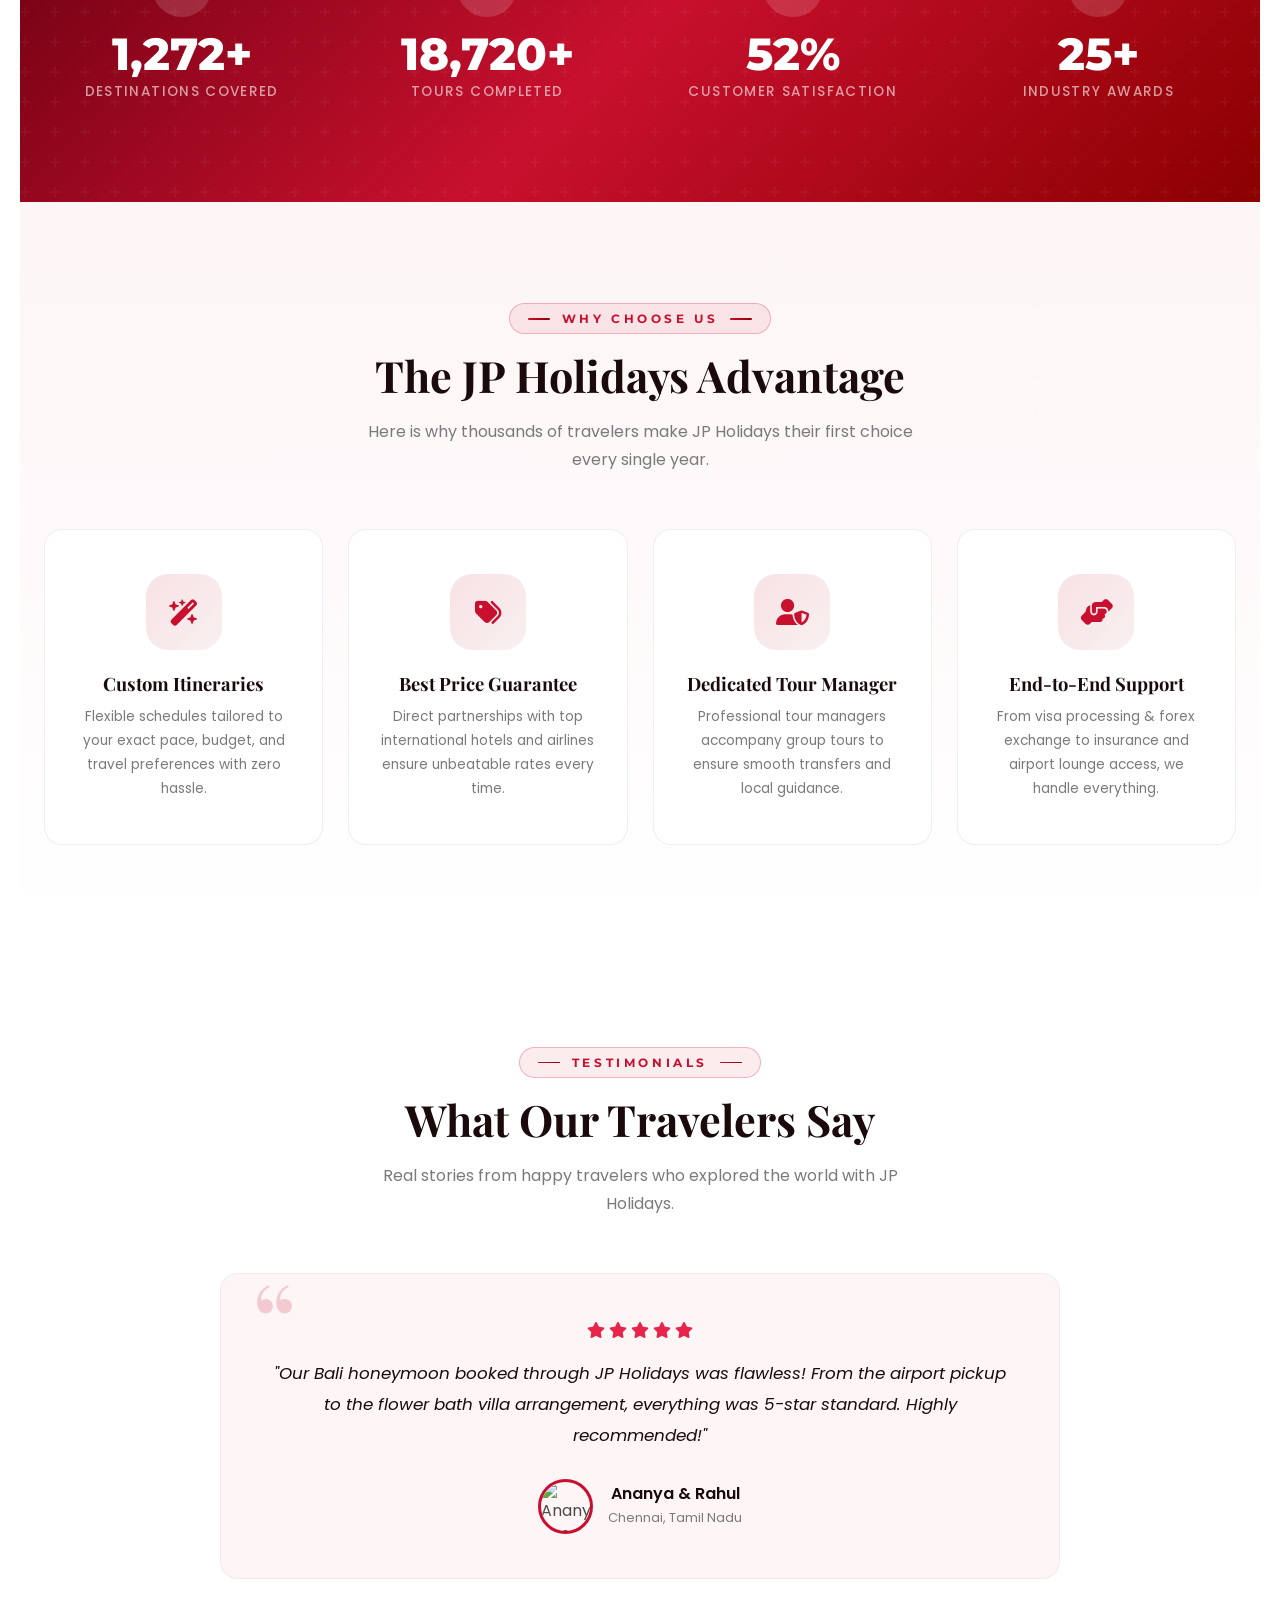
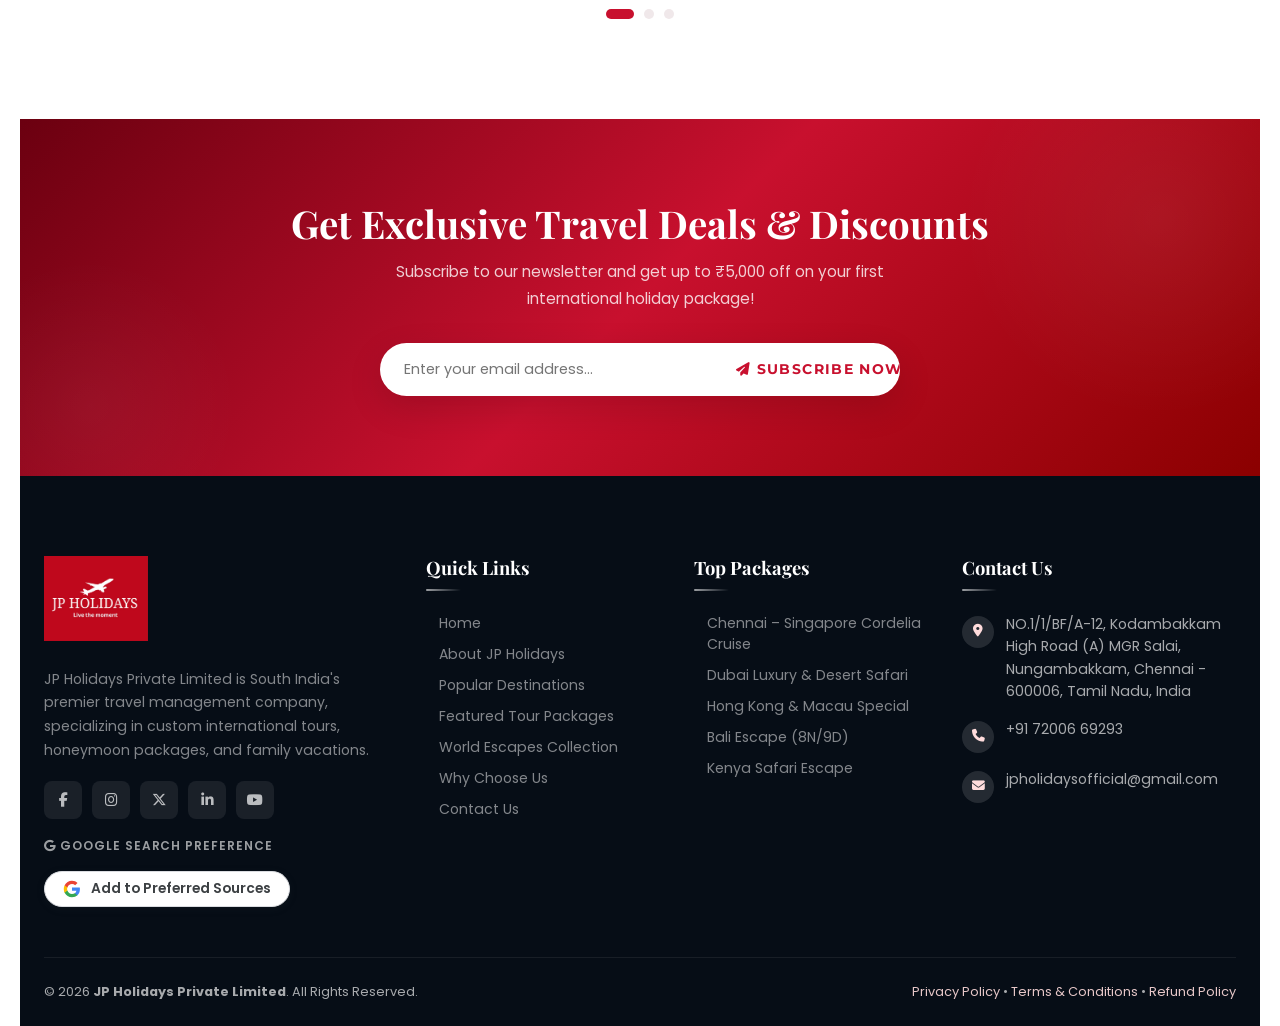
==== commit c30de824: "Add Premium Shirdi Spiritual Journey (Option 2 Focus), Lakshadweep, Vietnam Grand, and Hong Kong Mac" ====
--- a/index.html
+++ b/index.html
@@ -413,6 +413,66 @@
             <p class="desc">Chennai &rarr; Pollachi &rarr; Valparai in a 17-Seater Tempo Traveller. 40 Hairpin Bends, Monkey Falls, Aliyar Dam, tea estate walks &amp; campfire.</p>
             <div class="package-details">
               <div class="package-detail"><i class="fa-solid fa-van-shuttle"></i> 17-Seater Tempo</div>
+        <!-- Featured New: Dubai Family Escape 2026 -->
+        <div class="package-card reveal" data-package="dubai-family-escape">
+          <div class="package-img">
+            <img src="https://images.unsplash.com/photo-1518684079-3c830dcef090?auto=format&fit=crop&w=800&q=80" alt="Dubai Family Escape 2026">
+            <div class="package-overlay">
+              <div class="package-duration"><i class="fa-solid fa-clock"></i> 4 Nights / 5 Days</div>
+            </div>
+          </div>
+          <div class="package-body">
+            <h3>Dubai Family Escape 2026</h3>
+            <p class="desc">Bur Dubai stay with Marina Dhow Cruise dinner, Burj Khalifa 124th Floor, Desert Safari BBQ, Abu Dhabi &amp; magnificent BAPS Hindu Mandir on private basis.</p>
+            <div class="package-details">
+              <div class="package-detail"><i class="fa-solid fa-ship"></i> Marina Dhow Dinner</div>
+              <div class="package-detail"><i class="fa-solid fa-building"></i> Burj Khalifa 124th Fl</div>
+              <div class="package-detail"><i class="fa-solid fa-campground"></i> Desert Safari &amp; BBQ</div>
+              <div class="package-detail"><i class="fa-solid fa-place-of-worship"></i> BAPS Hindu Mandir</div>
+            </div>
+            <div class="package-footer">
+              <div class="package-price">
+                <span class="from">Starts From / Adult</span>
+                <div class="amount">&#8377;35,670</div>
+              </div>
+              <div class="card-action-btns">
+                <button class="package-book open-enquiry-btn" data-place="Dubai Family Escape 2026"><i class="fa-solid fa-calendar-check"></i> Book Package</button>
+                <button class="btn-details-outline" data-modal="dubai-family-escape"><i class="fa-solid fa-circle-info"></i> View Details</button>
+              </div>
+            </div>
+          </div>
+        </div>
+
+        <!-- Featured New: Singapore & Kuala Lumpur Escape -->
+        <div class="package-card reveal" data-package="singapore-kl-escape">
+          <div class="package-img">
+            <img src="https://images.unsplash.com/photo-1565967511849-76a60a516170?auto=format&fit=crop&w=800&q=80" alt="Singapore & Kuala Lumpur Escape">
+            <div class="package-overlay">
+              <div class="package-duration"><i class="fa-solid fa-clock"></i> 6 Nights / 7 Days</div>
+            </div>
+          </div>
+          <div class="package-body">
+            <h3>Singapore &amp; Kuala Lumpur Escape</h3>
+            <p class="desc">Year-End special (23–29 Dec 2026)! 4★ stays at V Hotel Lavender &amp; IDEAS KL. Universal Studios, Gardens by the Bay, Sentosa Cable Car &amp; Genting.</p>
+            <div class="package-details">
+              <div class="package-detail"><i class="fa-solid fa-film"></i> Universal Studios SG</div>
+              <div class="package-detail"><i class="fa-solid fa-tree"></i> Gardens by the Bay</div>
+              <div class="package-detail"><i class="fa-solid fa-water"></i> Wings of Time &amp; Sentosa</div>
+              <div class="package-detail"><i class="fa-solid fa-bus"></i> Luxury Coach SG-KL</div>
+            </div>
+            <div class="package-footer">
+              <div class="package-price">
+                <span class="from">Complete Package</span>
+                <div class="amount">&#8377;5,13,970</div>
+              </div>
+              <div class="card-action-btns">
+                <button class="package-book open-enquiry-btn" data-place="Singapore & Kuala Lumpur Escape"><i class="fa-solid fa-calendar-check"></i> Book Package</button>
+                <button class="btn-details-outline" data-modal="singapore-kl-escape"><i class="fa-solid fa-circle-info"></i> View Details</button>
+              </div>
+            </div>
+          </div>
+        </div>
+
               <div class="package-detail"><i class="fa-solid fa-mountain"></i> 40 Hairpin Bends</div>
               <div class="package-detail"><i class="fa-solid fa-hotel"></i> 4 Rooms (4-Sharing)</div>
               <div class="package-detail"><i class="fa-solid fa-fire"></i> Campfire &amp; Tea Walks</div>
@@ -987,6 +1047,16 @@
           <div class="form-group full-width">
             <label for="enquiry-place">📍 Place of Visit <span class="required">*</span></label>
             <select id="enquiry-place" required>
+              <option value="Premium Shirdi Spiritual Journey">Premium Shirdi Spiritual Journey (Option 2 Luxury 5★ | 2N/3D)</option>
+              <option value="Vietnam Grand Escape">Vietnam Grand Escape (11N/12D)</option>
+              <option value="Hong Kong & Macau Escape">Hong Kong & Macau Escape (3N/4D)</option>
+              <option value="Lakshadweep Island Escape">Lakshadweep Island Escape (5N/6D)</option>
+              <option value="Malaysia Family Escape">Malaysia Family Escape (4N/5D)</option>
+              <option value="Dubai Family Escape 2026">Dubai Family Escape 2026 (4N/5D)</option>
+              <option value="Azerbaijan Group Tour (We Love Baku)">Azerbaijan Group Tour – We Love Baku (4N/5D)</option>
+              <option value="Singapore & Kuala Lumpur Escape">Singapore & Kuala Lumpur Escape (6N/7D)</option>
+              <option value="Munnar Hill Escape">Munnar Hill Escape (3N/4D)</option>
+              <option value="Vagamon Group Escape 2026">Vagamon Group Escape 2026 (4N/5D)</option>
               <option value="Valparai Group Escape">Valparai Group Escape (3N/4D)</option>
               <option value="Maldives Year-End Special">Maldives Year-End Special (4N/5D)</option>
               <option value="Sacred Pilgrimage (Varanasi - Ayodhya - Gaya)">Sacred Pilgrimage (Varanasi - Ayodhya - Gaya) (4N/5D)</option>
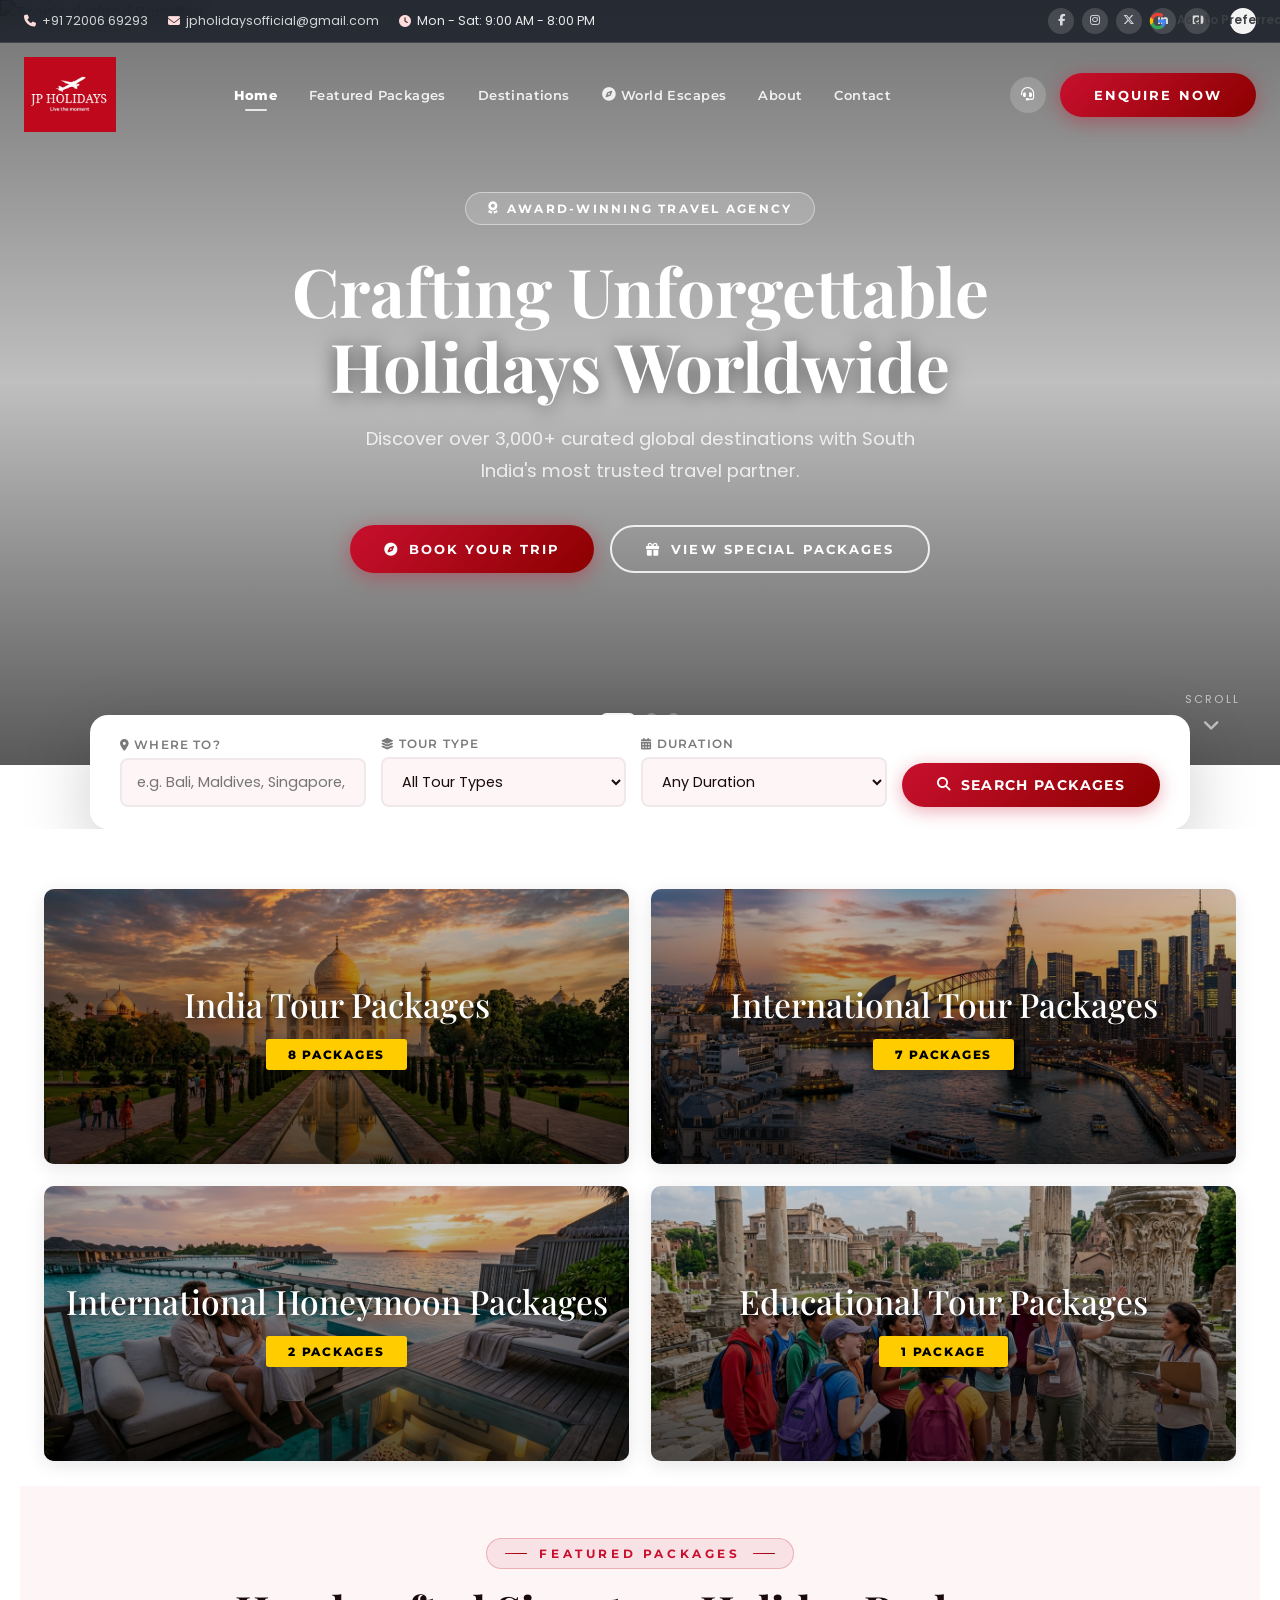
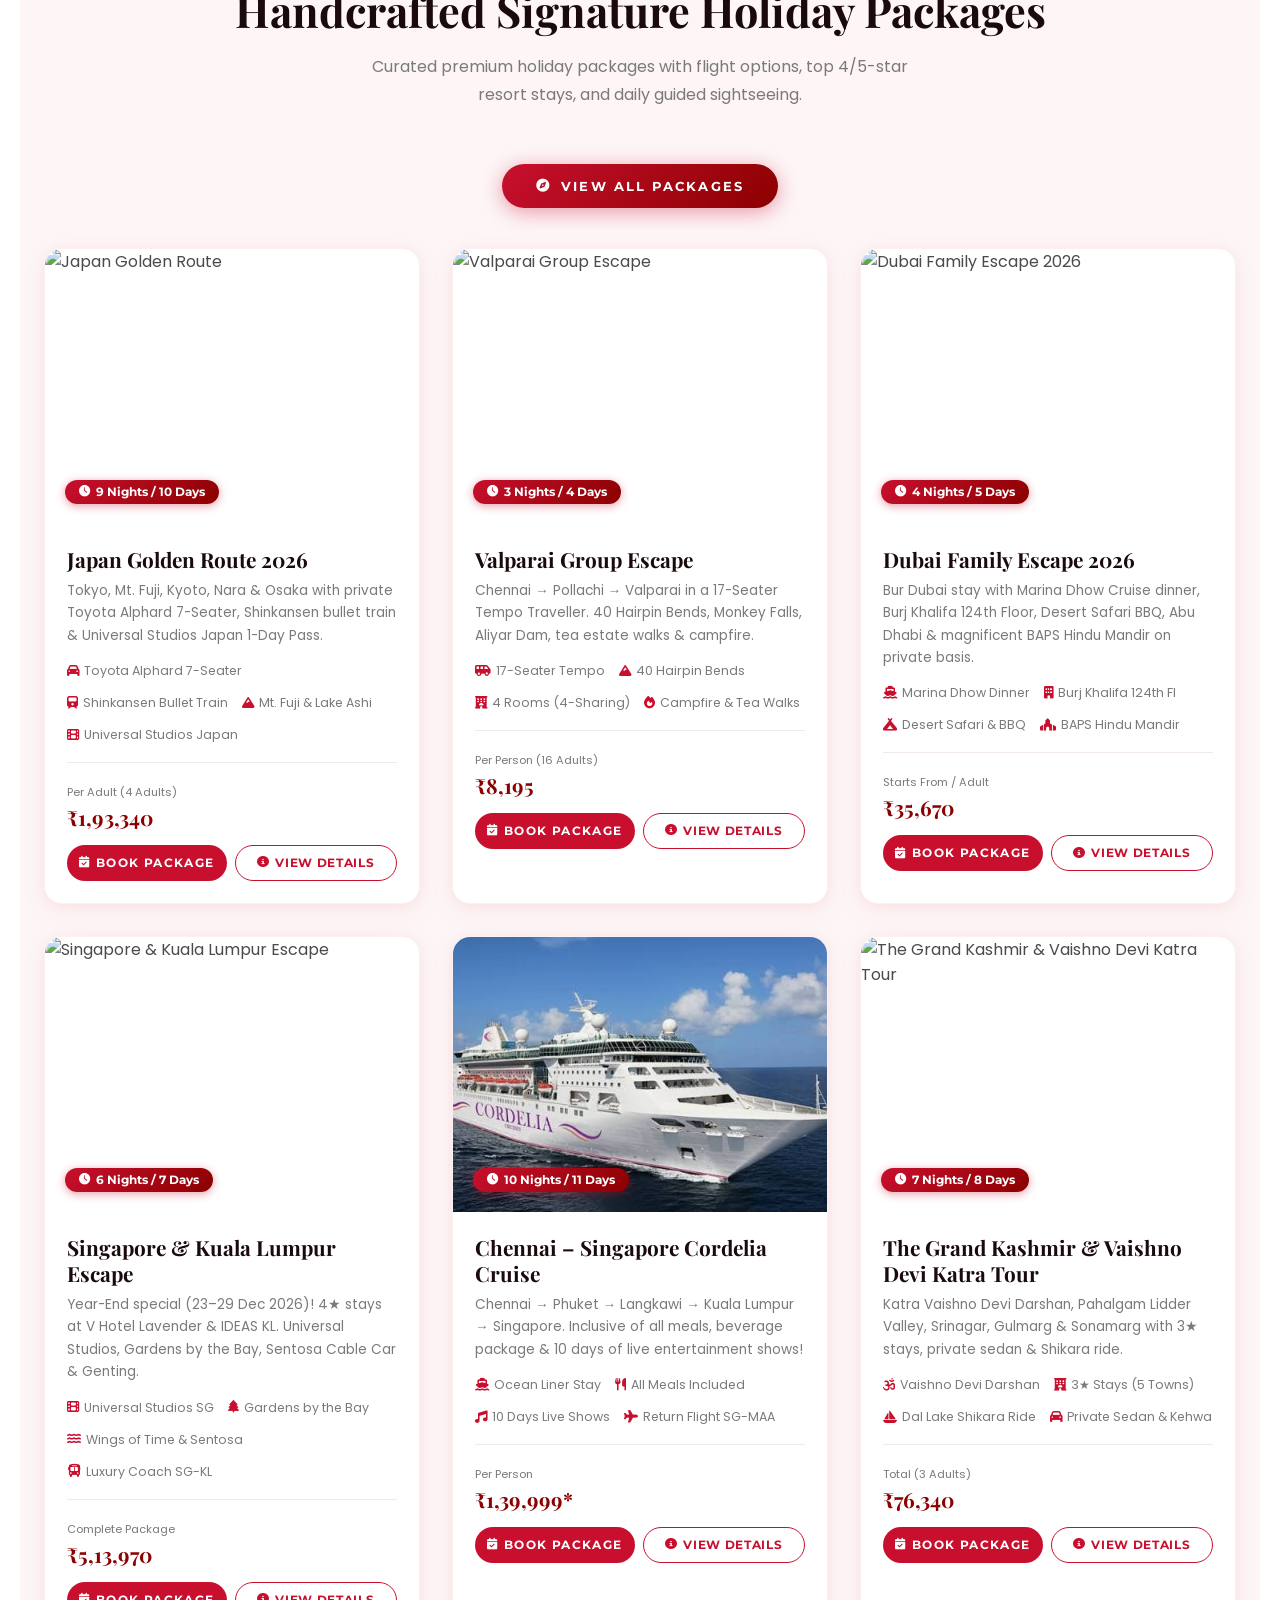
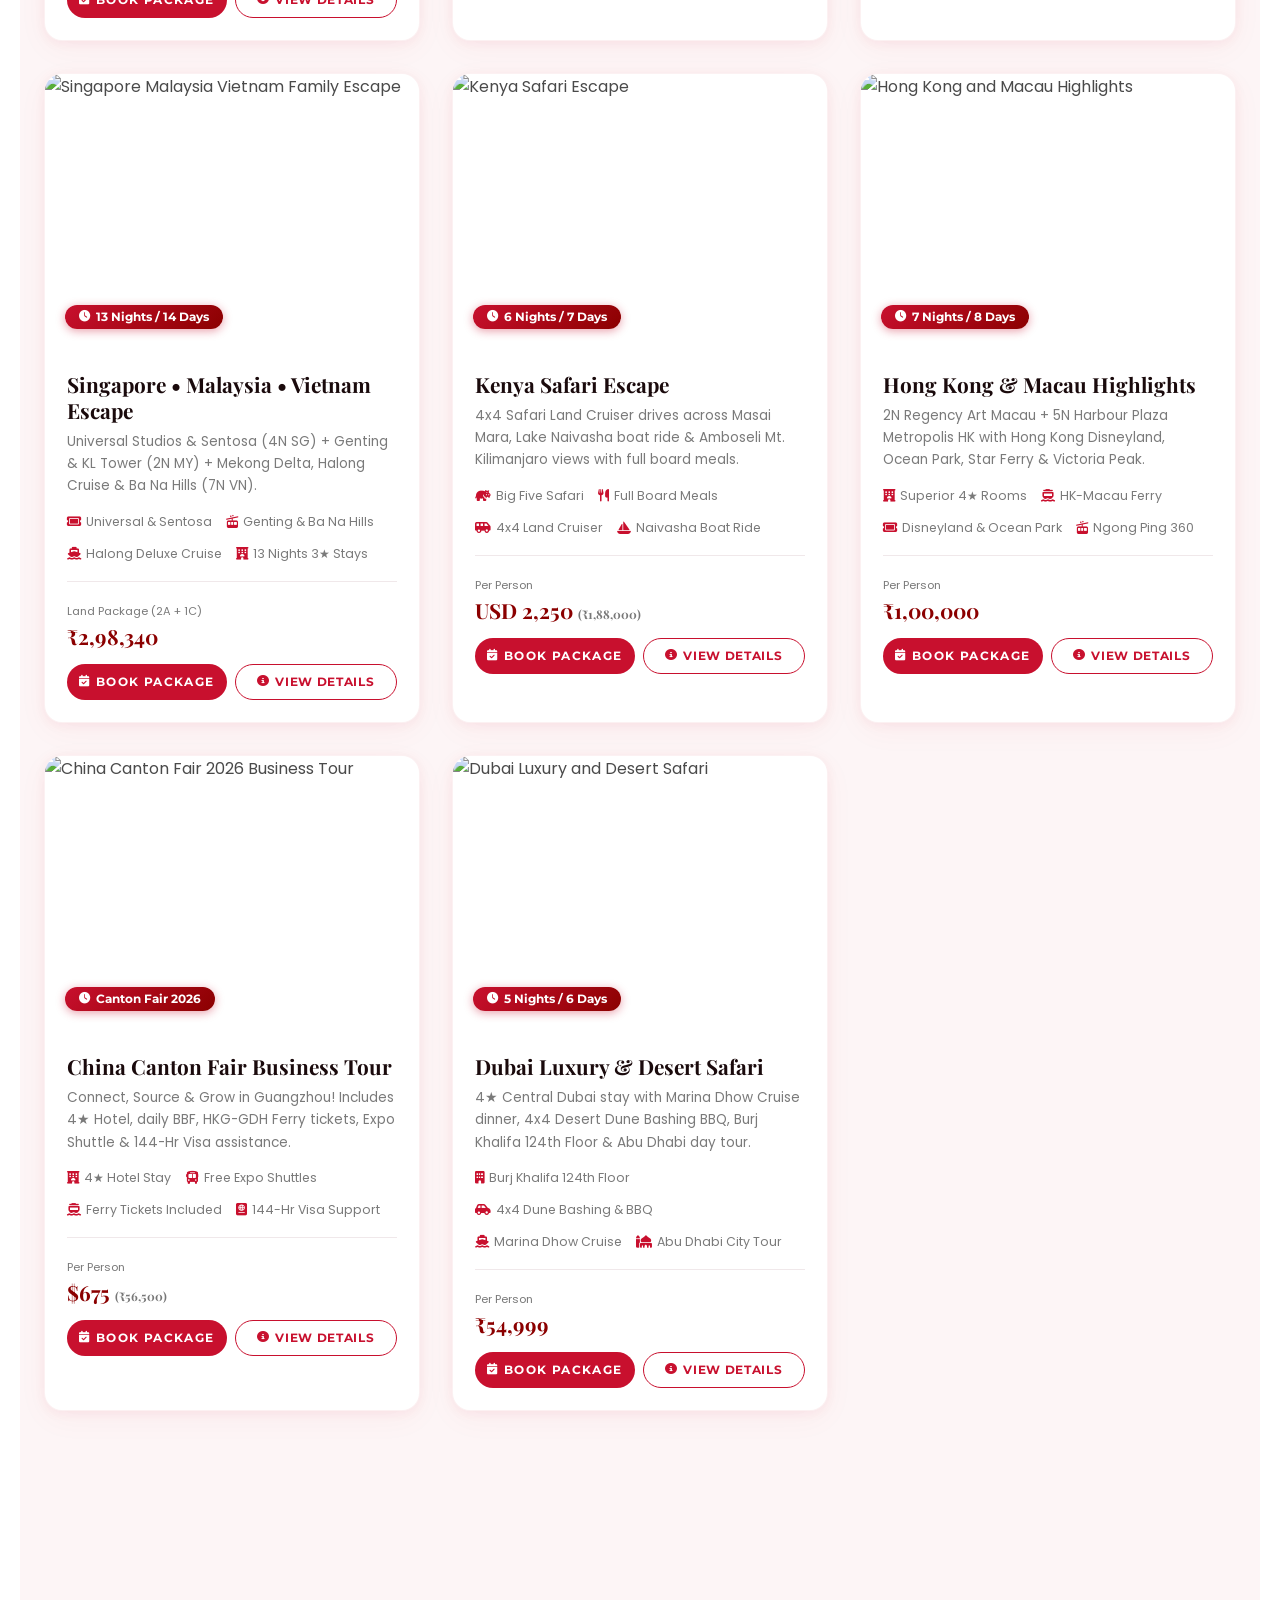
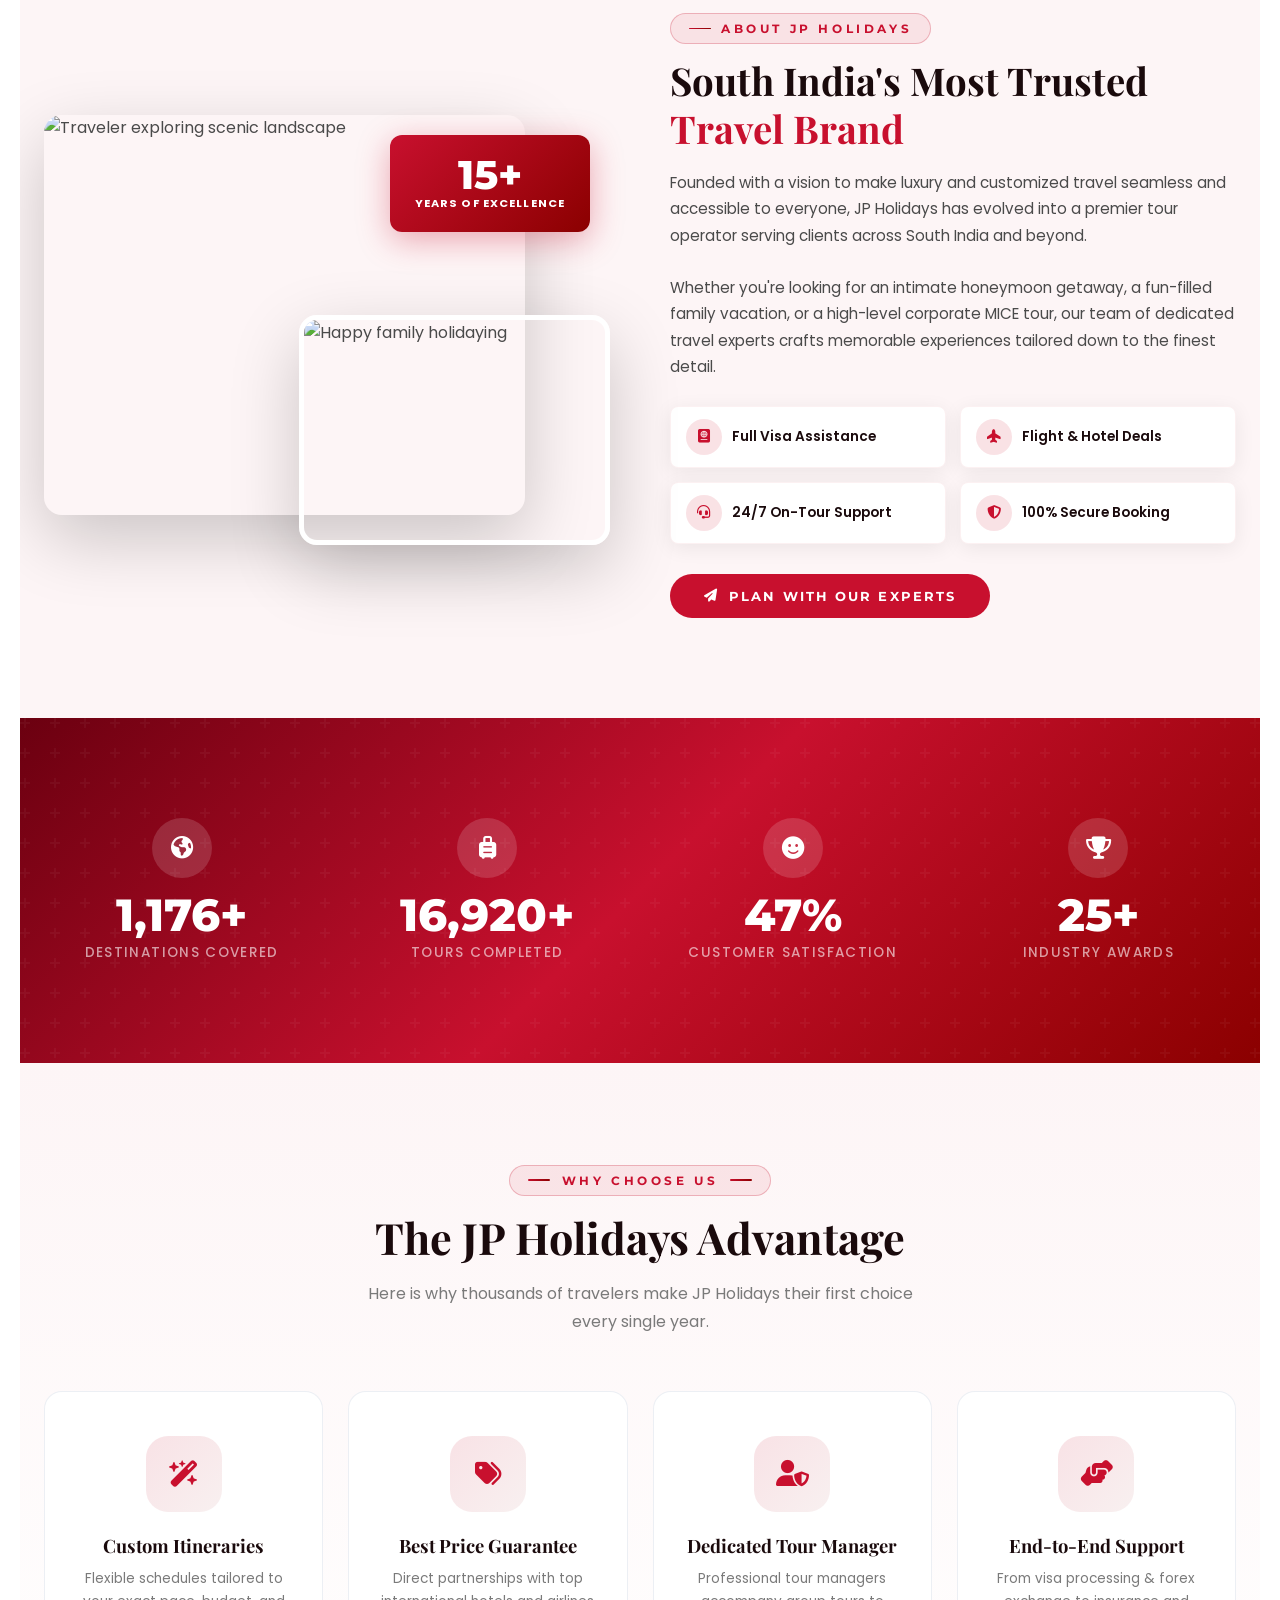
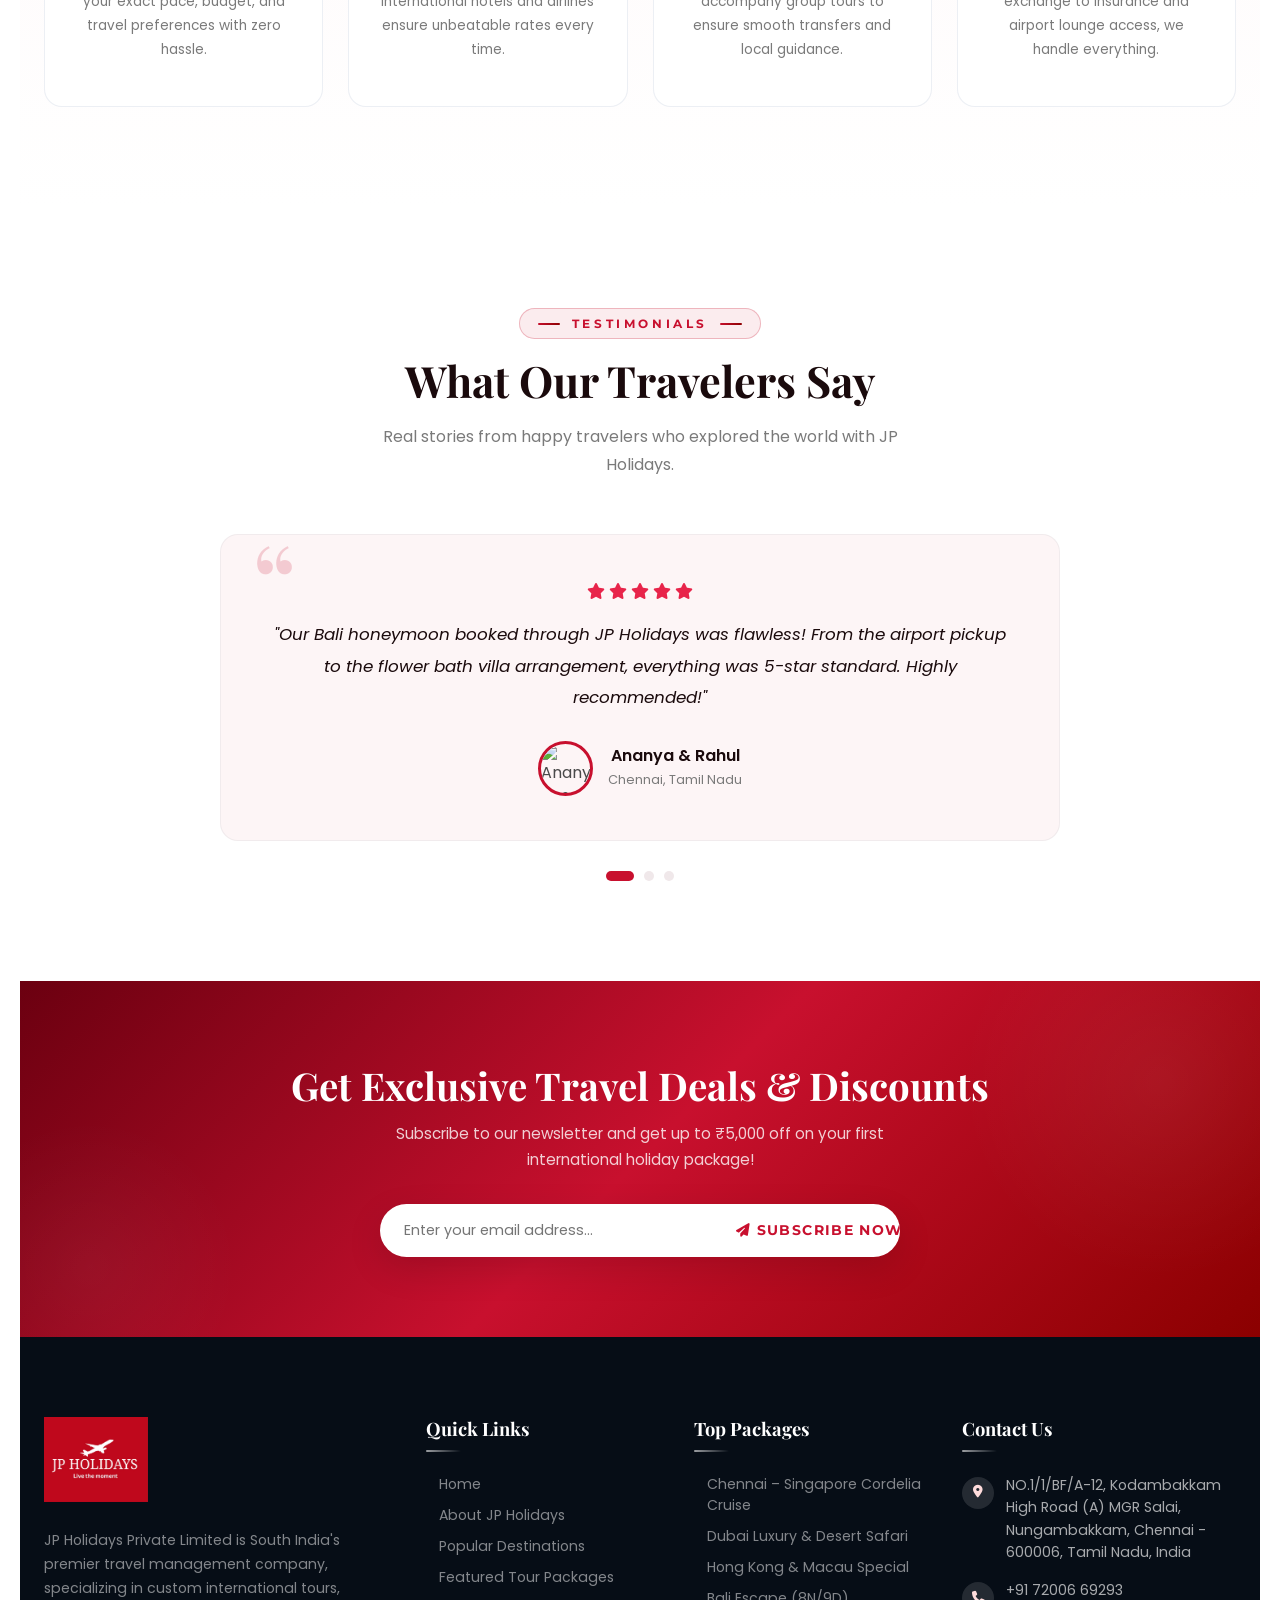
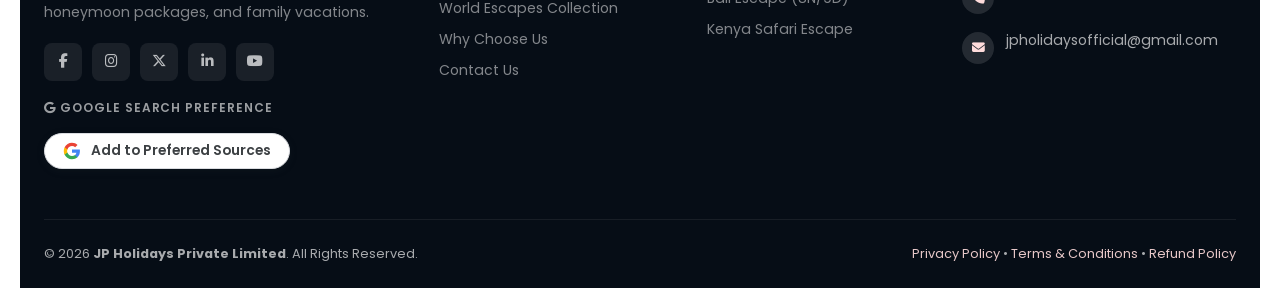
==== commit 56cc0a5b: "Fix nested package card layout overlay in index.html" ====
--- a/index.html
+++ b/index.html
@@ -413,6 +413,23 @@
             <p class="desc">Chennai &rarr; Pollachi &rarr; Valparai in a 17-Seater Tempo Traveller. 40 Hairpin Bends, Monkey Falls, Aliyar Dam, tea estate walks &amp; campfire.</p>
             <div class="package-details">
               <div class="package-detail"><i class="fa-solid fa-van-shuttle"></i> 17-Seater Tempo</div>
+              <div class="package-detail"><i class="fa-solid fa-mountain"></i> 40 Hairpin Bends</div>
+              <div class="package-detail"><i class="fa-solid fa-hotel"></i> 4 Rooms (4-Sharing)</div>
+              <div class="package-detail"><i class="fa-solid fa-fire"></i> Campfire &amp; Tea Walks</div>
+            </div>
+            <div class="package-footer">
+              <div class="package-price">
+                <span class="from">Per Person (16 Adults)</span>
+                <div class="amount">&#8377;8,195</div>
+              </div>
+              <div class="card-action-btns">
+                <button class="package-book open-enquiry-btn" data-place="Valparai Group Escape"><i class="fa-solid fa-calendar-check"></i> Book Package</button>
+                <button class="btn-details-outline" data-modal="valparai-group"><i class="fa-solid fa-circle-info"></i> View Details</button>
+              </div>
+            </div>
+          </div>
+        </div>
+
         <!-- Featured New: Dubai Family Escape 2026 -->
         <div class="package-card reveal" data-package="dubai-family-escape">
           <div class="package-img">
@@ -468,23 +485,6 @@
               <div class="card-action-btns">
                 <button class="package-book open-enquiry-btn" data-place="Singapore & Kuala Lumpur Escape"><i class="fa-solid fa-calendar-check"></i> Book Package</button>
                 <button class="btn-details-outline" data-modal="singapore-kl-escape"><i class="fa-solid fa-circle-info"></i> View Details</button>
-              </div>
-            </div>
-          </div>
-        </div>
-
-              <div class="package-detail"><i class="fa-solid fa-mountain"></i> 40 Hairpin Bends</div>
-              <div class="package-detail"><i class="fa-solid fa-hotel"></i> 4 Rooms (4-Sharing)</div>
-              <div class="package-detail"><i class="fa-solid fa-fire"></i> Campfire &amp; Tea Walks</div>
-            </div>
-            <div class="package-footer">
-              <div class="package-price">
-                <span class="from">Per Person (16 Adults)</span>
-                <div class="amount">&#8377;8,195</div>
-              </div>
-              <div class="card-action-btns">
-                <button class="package-book open-enquiry-btn" data-place="Valparai Group Escape"><i class="fa-solid fa-calendar-check"></i> Book Package</button>
-                <button class="btn-details-outline" data-modal="valparai-group"><i class="fa-solid fa-circle-info"></i> View Details</button>
               </div>
             </div>
           </div>
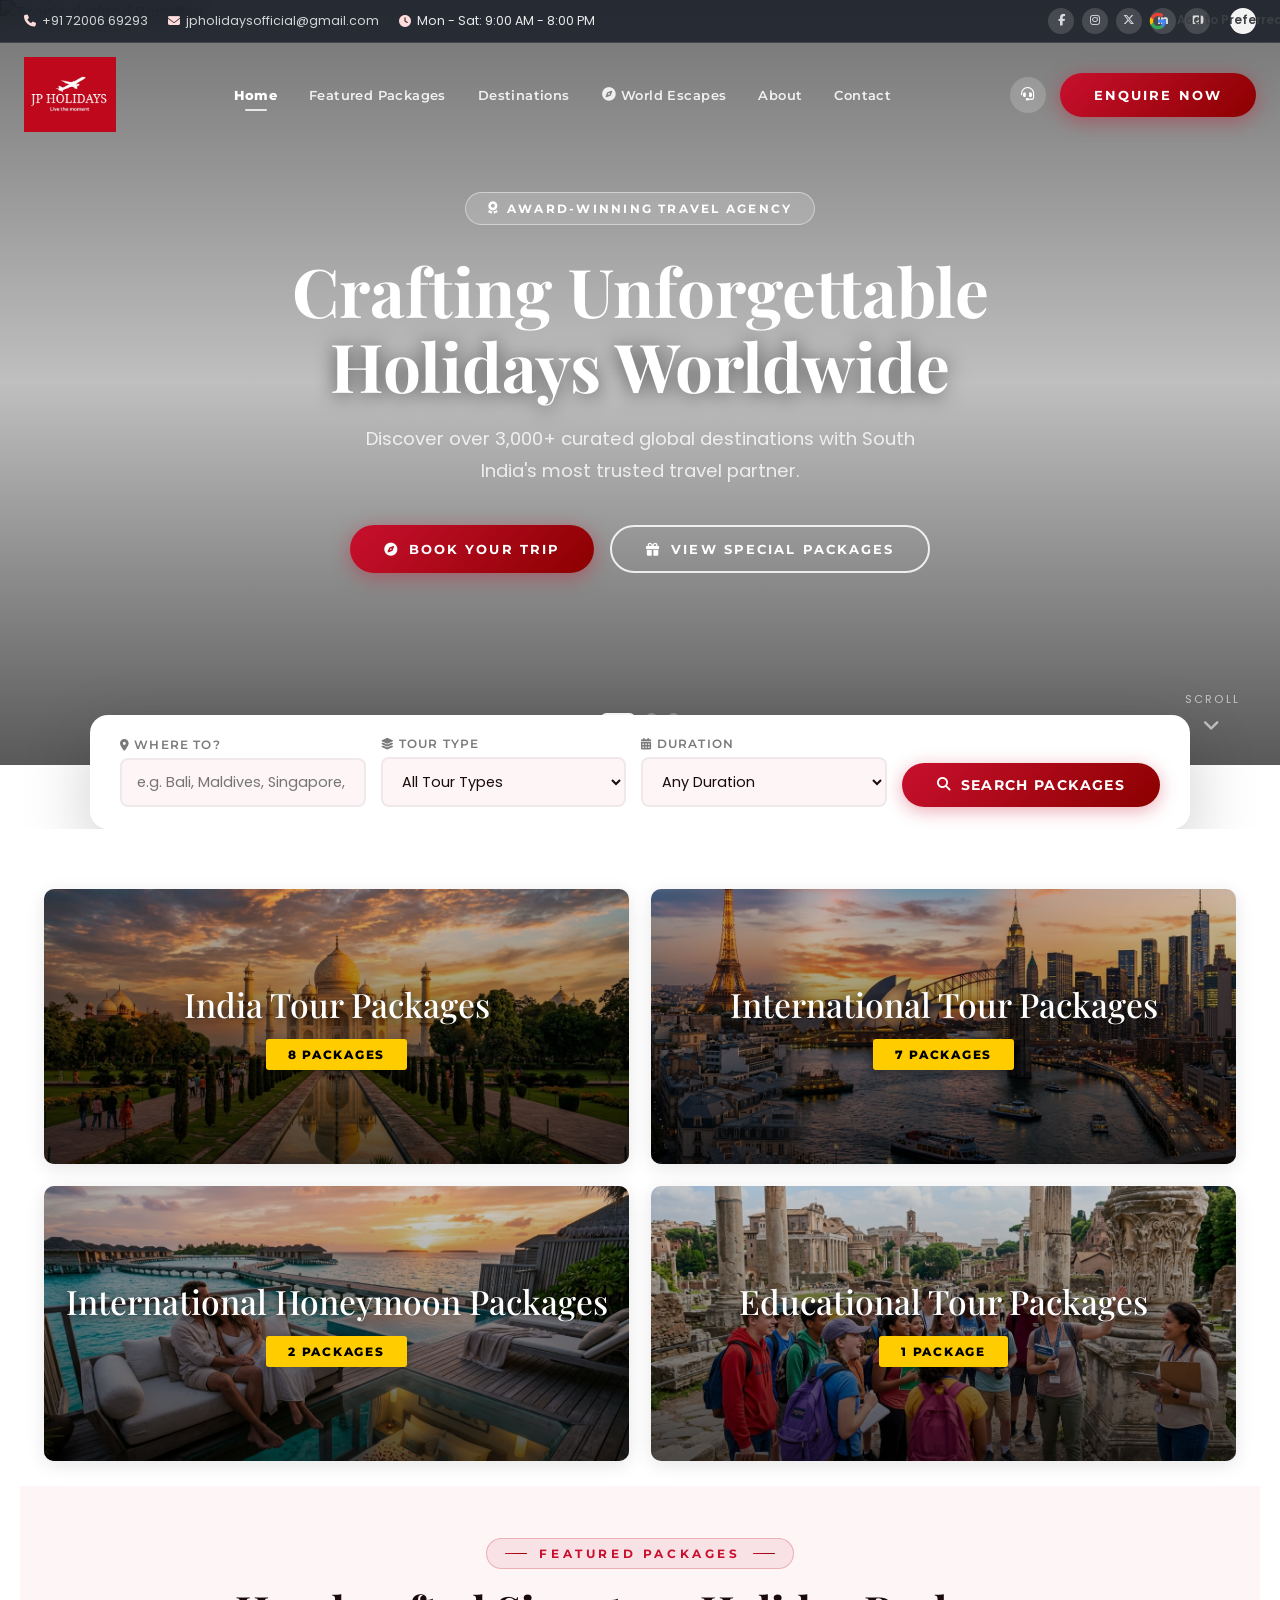
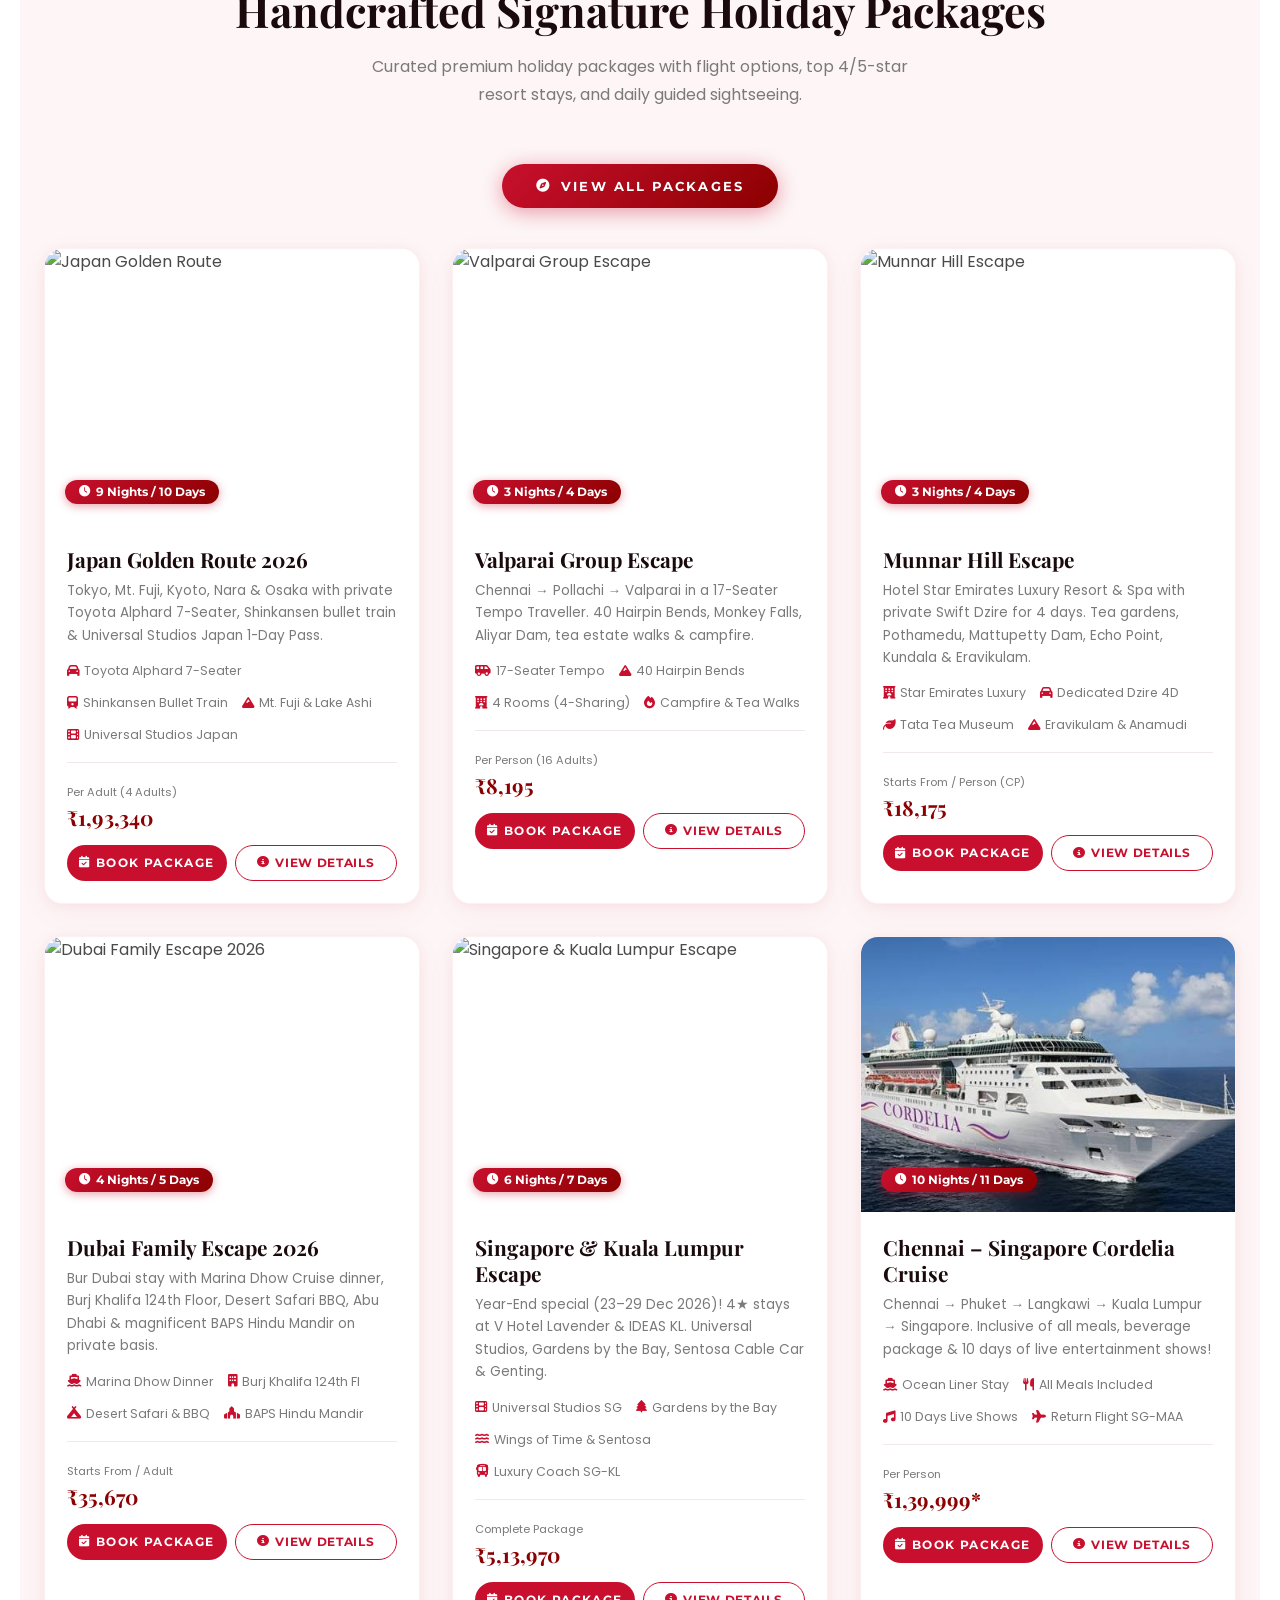
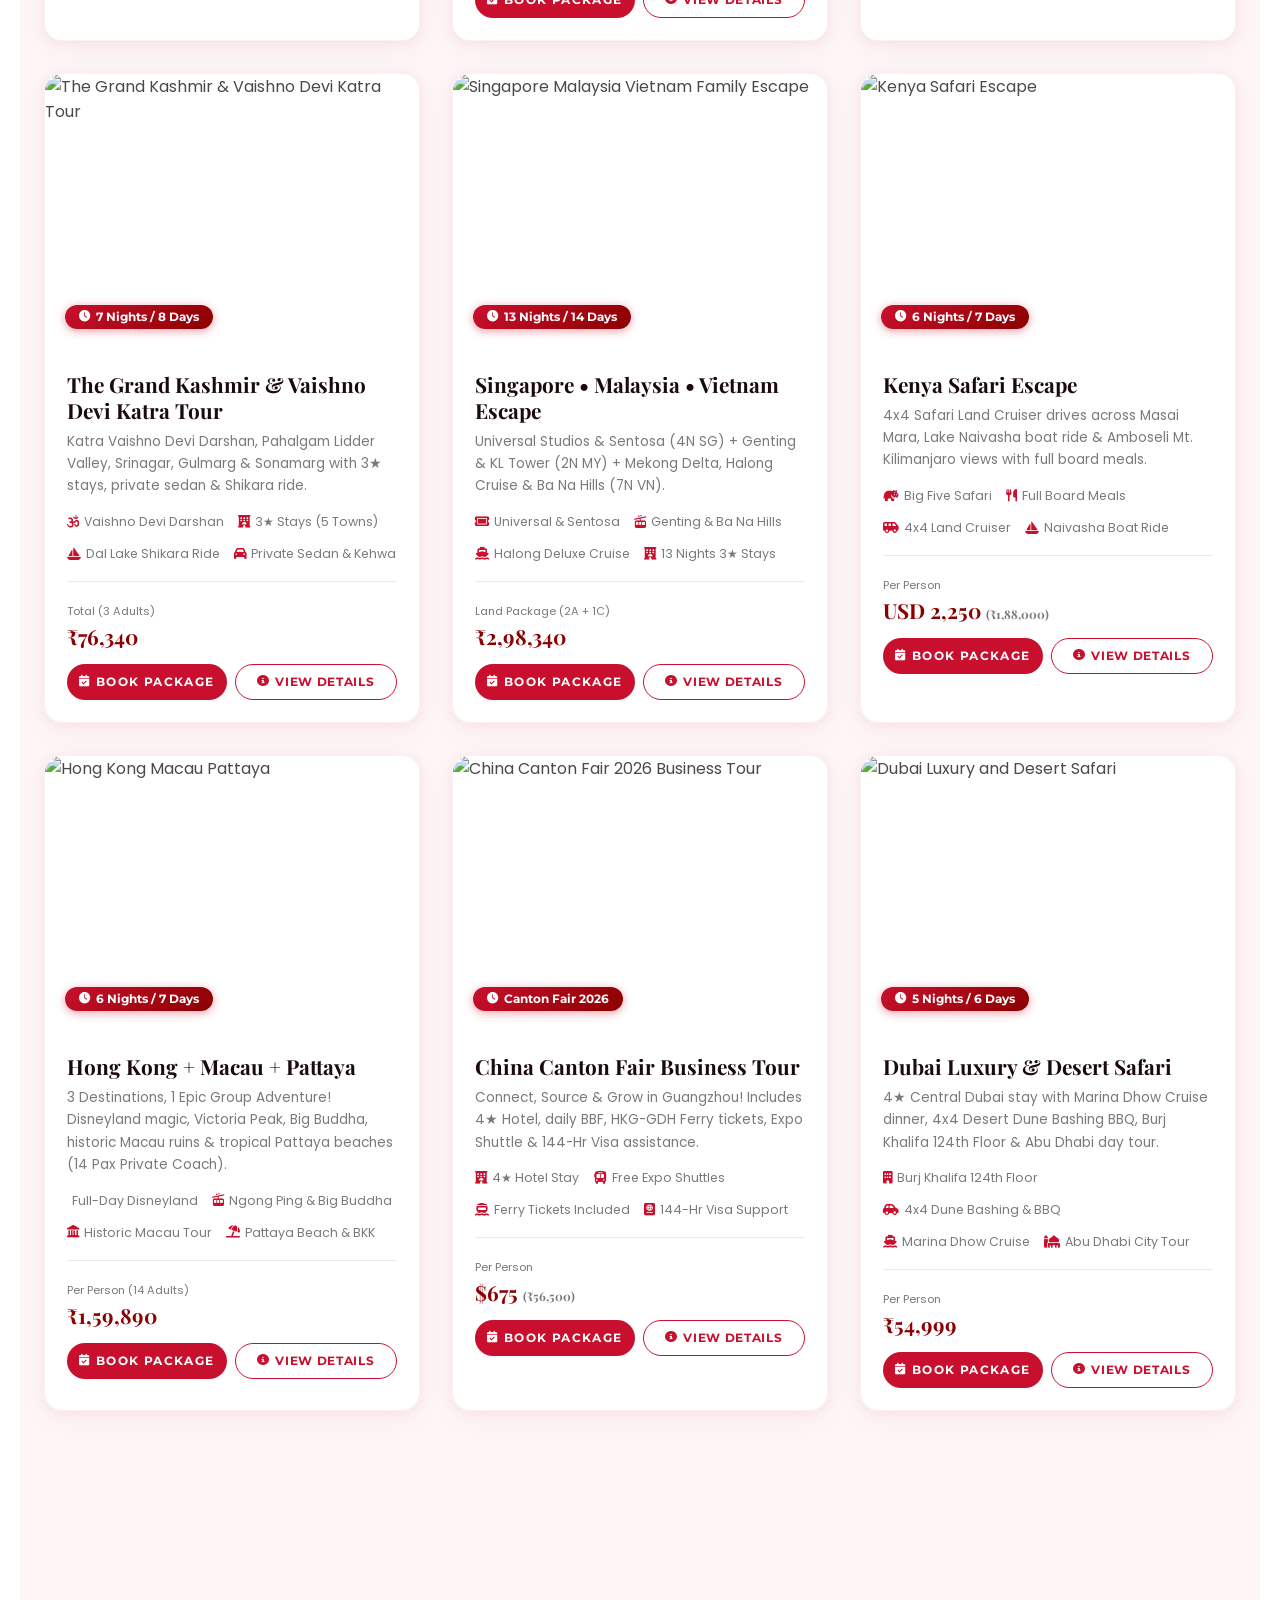
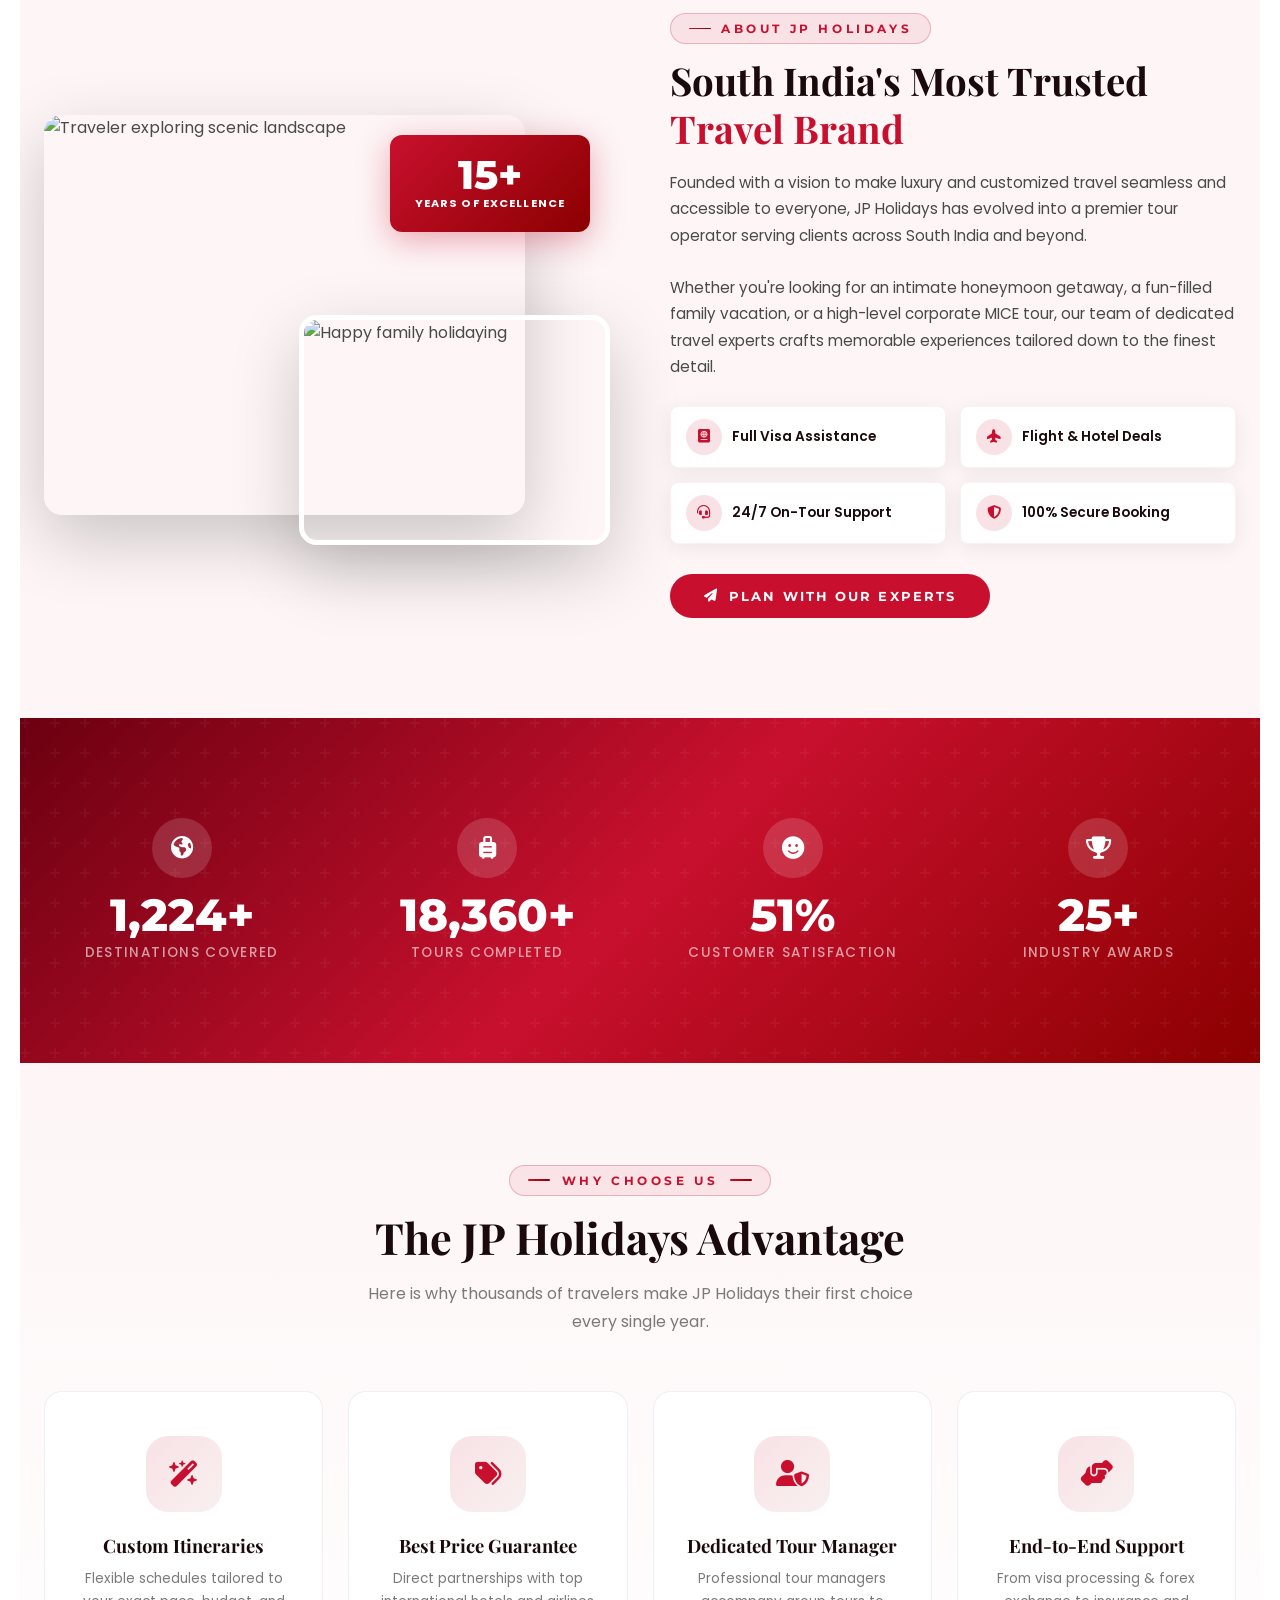
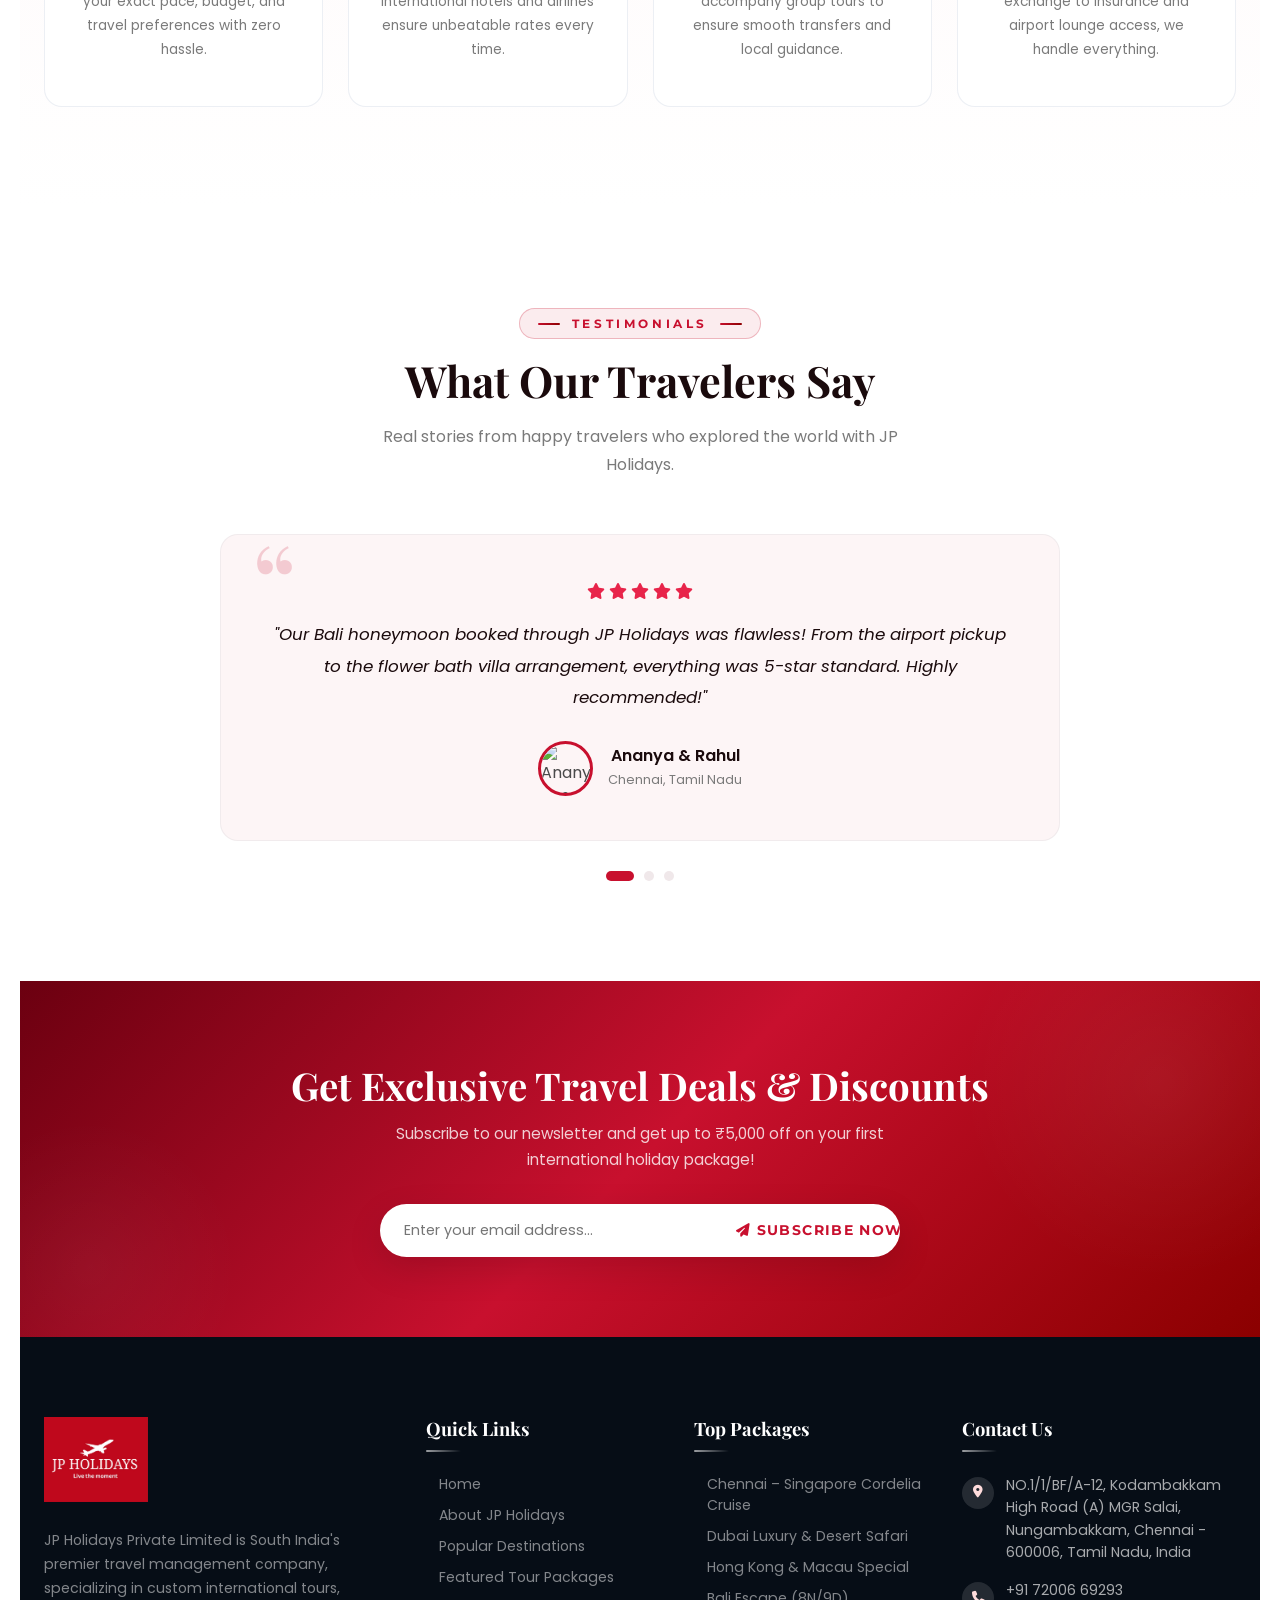
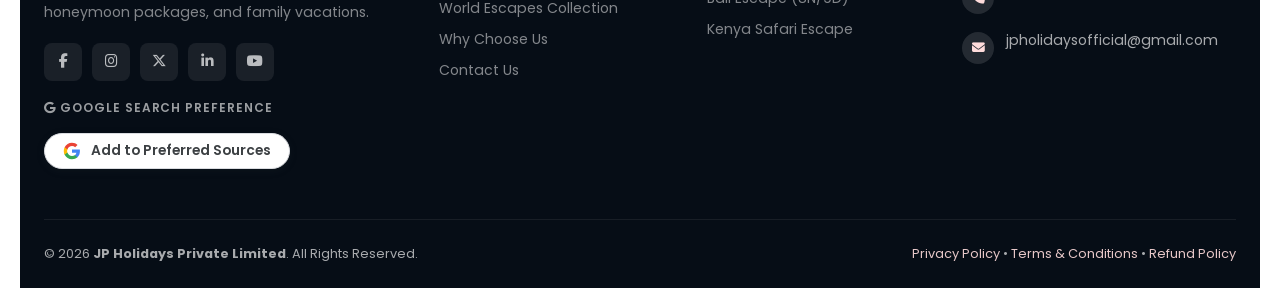
==== commit 5292a41e: "Update Munnar, Valparai, and Hong Kong-Macau-Pattaya tour packages" ====
--- a/index.html
+++ b/index.html
@@ -430,6 +430,36 @@
           </div>
         </div>
 
+        <!-- Featured New: Munnar Hill Escape -->
+        <div class="package-card reveal" data-package="munnar-hill-escape">
+          <div class="package-img">
+            <img src="https://images.unsplash.com/photo-1590050752117-238cb0fb12b1?auto=format&fit=crop&w=800&q=80" alt="Munnar Hill Escape">
+            <div class="package-overlay">
+              <div class="package-duration"><i class="fa-solid fa-clock"></i> 3 Nights / 4 Days</div>
+            </div>
+          </div>
+          <div class="package-body">
+            <h3>Munnar Hill Escape</h3>
+            <p class="desc">Hotel Star Emirates Luxury Resort &amp; Spa with private Swift Dzire for 4 days. Tea gardens, Pothamedu, Mattupetty Dam, Echo Point, Kundala &amp; Eravikulam.</p>
+            <div class="package-details">
+              <div class="package-detail"><i class="fa-solid fa-hotel"></i> Star Emirates Luxury</div>
+              <div class="package-detail"><i class="fa-solid fa-car"></i> Dedicated Dzire 4D</div>
+              <div class="package-detail"><i class="fa-solid fa-leaf"></i> Tata Tea Museum</div>
+              <div class="package-detail"><i class="fa-solid fa-mountain"></i> Eravikulam &amp; Anamudi</div>
+            </div>
+            <div class="package-footer">
+              <div class="package-price">
+                <span class="from">Starts From / Person (CP)</span>
+                <div class="amount">&#8377;18,175</div>
+              </div>
+              <div class="card-action-btns">
+                <button class="package-book open-enquiry-btn" data-place="Munnar Hill Escape"><i class="fa-solid fa-calendar-check"></i> Book Package</button>
+                <button class="btn-details-outline" data-modal="munnar-hill-escape"><i class="fa-solid fa-circle-info"></i> View Details</button>
+              </div>
+            </div>
+          </div>
+        </div>
+
         <!-- Featured New: Dubai Family Escape 2026 -->
         <div class="package-card reveal" data-package="dubai-family-escape">
           <div class="package-img">
@@ -610,31 +640,31 @@
           </div>
         </div>
 
-        <!-- Card 4: Hong Kong & Macau -->
-        <div class="package-card reveal" data-package="hk-macau">
+        <!-- Card 4: Hong Kong + Macau + Pattaya -->
+        <div class="package-card reveal" data-package="hong-kong-macau-pattaya">
           <div class="package-img">
-            <img src="https://images.unsplash.com/photo-1506970845246-18f21d533b20?auto=format&fit=crop&w=800&q=80" alt="Hong Kong and Macau Highlights">
+            <img src="https://images.unsplash.com/photo-1536599018102-9f803c140fc1?auto=format&fit=crop&w=800&q=80" alt="Hong Kong Macau Pattaya">
             <div class="package-overlay">
-              <div class="package-duration"><i class="fa-solid fa-clock"></i> 7 Nights / 8 Days</div>
+              <div class="package-duration"><i class="fa-solid fa-clock"></i> 6 Nights / 7 Days</div>
             </div>
           </div>
           <div class="package-body">
-            <h3>Hong Kong &amp; Macau Highlights</h3>
-            <p class="desc">2N Regency Art Macau + 5N Harbour Plaza Metropolis HK with Hong Kong Disneyland, Ocean Park, Star Ferry &amp; Victoria Peak.</p>
+            <h3>Hong Kong + Macau + Pattaya</h3>
+            <p class="desc">3 Destinations, 1 Epic Group Adventure! Disneyland magic, Victoria Peak, Big Buddha, historic Macau ruins &amp; tropical Pattaya beaches (14 Pax Private Coach).</p>
             <div class="package-details">
-              <div class="package-detail"><i class="fa-solid fa-hotel"></i> Superior 4&#9733; Rooms</div>
-              <div class="package-detail"><i class="fa-solid fa-ferry"></i> HK-Macau Ferry</div>
-              <div class="package-detail"><i class="fa-solid fa-ticket"></i> Disneyland &amp; Ocean Park</div>
-              <div class="package-detail"><i class="fa-solid fa-cable-car"></i> Ngong Ping 360</div>
+              <div class="package-detail"><i class="fa-solid fa-castle"></i> Full-Day Disneyland</div>
+              <div class="package-detail"><i class="fa-solid fa-cable-car"></i> Ngong Ping &amp; Big Buddha</div>
+              <div class="package-detail"><i class="fa-solid fa-landmark"></i> Historic Macau Tour</div>
+              <div class="package-detail"><i class="fa-solid fa-umbrella-beach"></i> Pattaya Beach &amp; BKK</div>
             </div>
             <div class="package-footer">
               <div class="package-price">
-                <span class="from">Per Person</span>
-                <div class="amount">&#8377;1,00,000</div>
+                <span class="from">Per Person (14 Adults)</span>
+                <div class="amount">&#8377;1,59,890</div>
               </div>
               <div class="card-action-btns">
-                <button class="package-book open-enquiry-btn" data-place="Hong Kong &amp; Macau Special"><i class="fa-solid fa-calendar-check"></i> Book Package</button>
-                <button class="btn-details-outline" data-modal="hk-macau"><i class="fa-solid fa-circle-info"></i> View Details</button>
+                <button class="package-book open-enquiry-btn" data-place="Hong Kong + Macau + Pattaya"><i class="fa-solid fa-calendar-check"></i> Book Package</button>
+                <button class="btn-details-outline" data-modal="hong-kong-macau-pattaya"><i class="fa-solid fa-circle-info"></i> View Details</button>
               </div>
             </div>
           </div>
@@ -1049,7 +1079,7 @@
             <select id="enquiry-place" required>
               <option value="Premium Shirdi Spiritual Journey">Premium Shirdi Spiritual Journey (Option 2 Luxury 5★ | 2N/3D)</option>
               <option value="Vietnam Grand Escape">Vietnam Grand Escape (11N/12D)</option>
-              <option value="Hong Kong & Macau Escape">Hong Kong & Macau Escape (3N/4D)</option>
+              <option value="Hong Kong + Macau + Pattaya">Hong Kong + Macau + Pattaya (6N/7D)</option>
               <option value="Lakshadweep Island Escape">Lakshadweep Island Escape (5N/6D)</option>
               <option value="Malaysia Family Escape">Malaysia Family Escape (4N/5D)</option>
               <option value="Dubai Family Escape 2026">Dubai Family Escape 2026 (4N/5D)</option>
